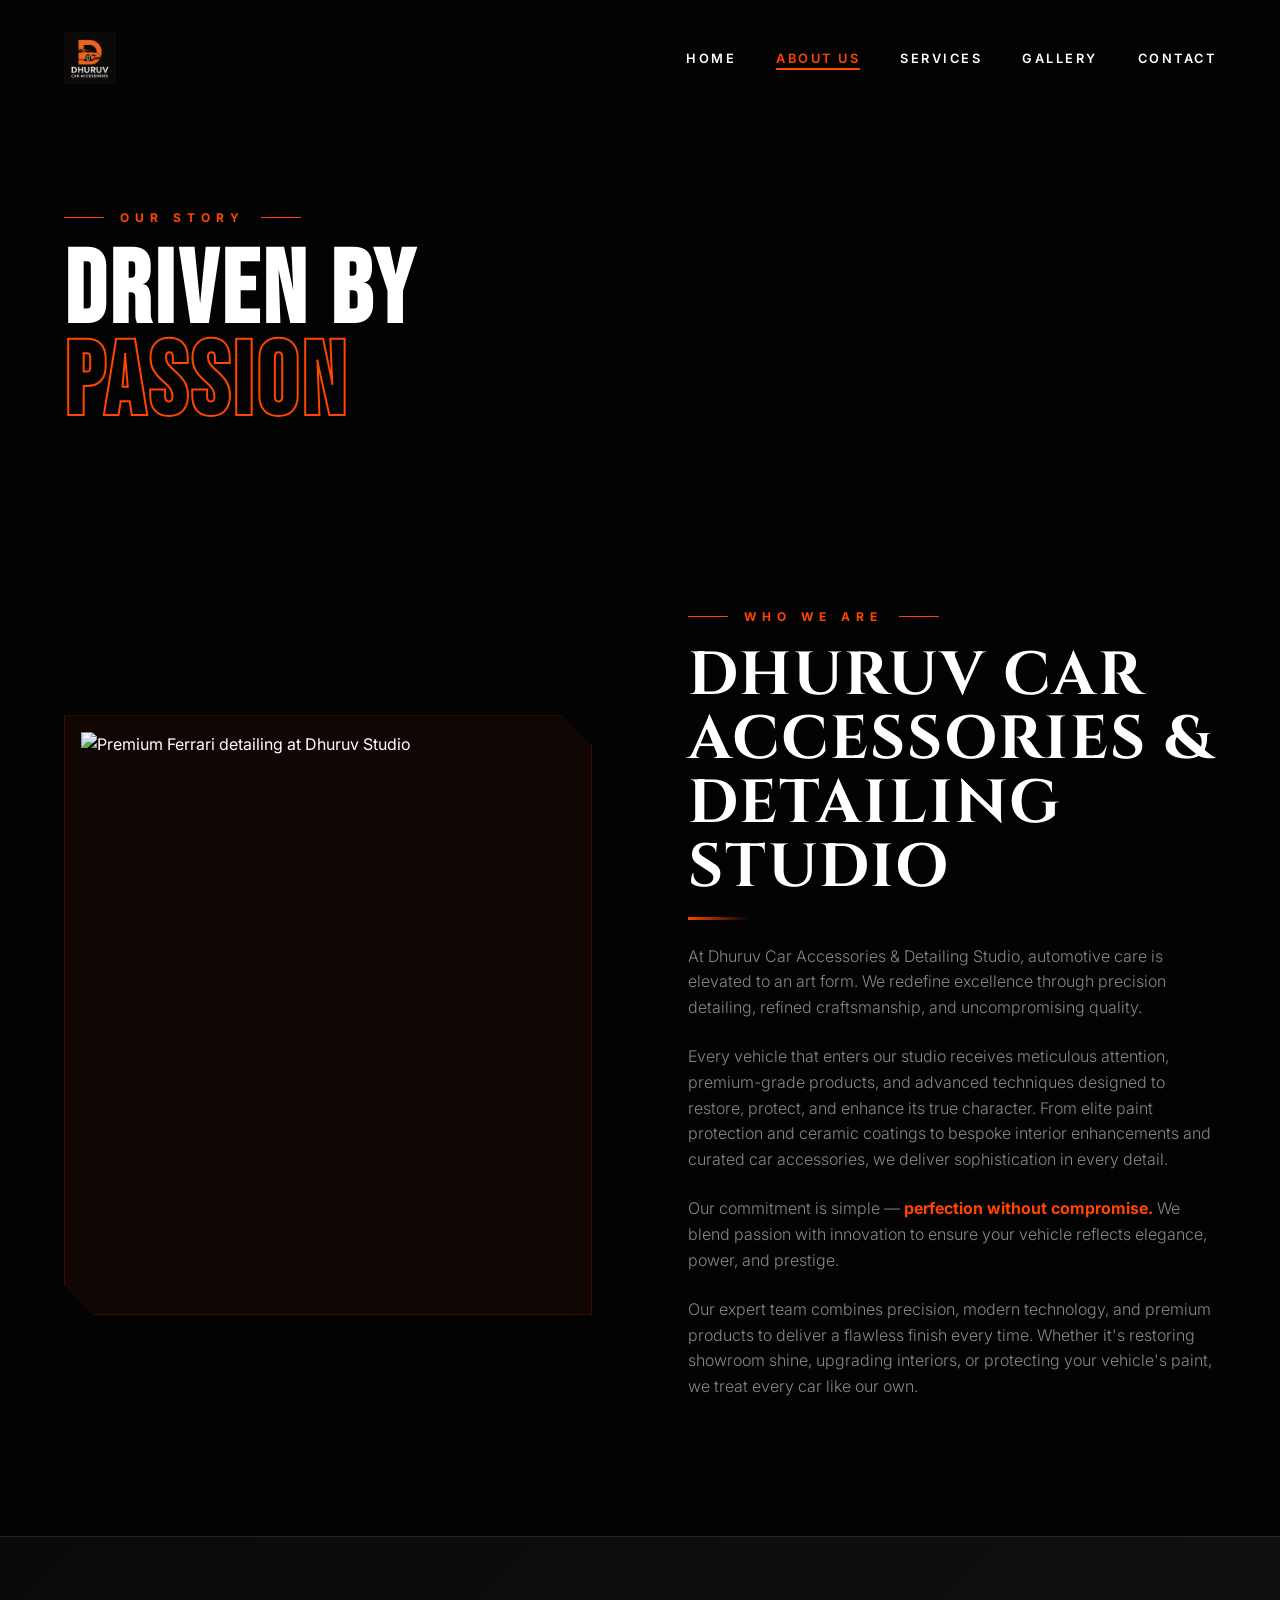
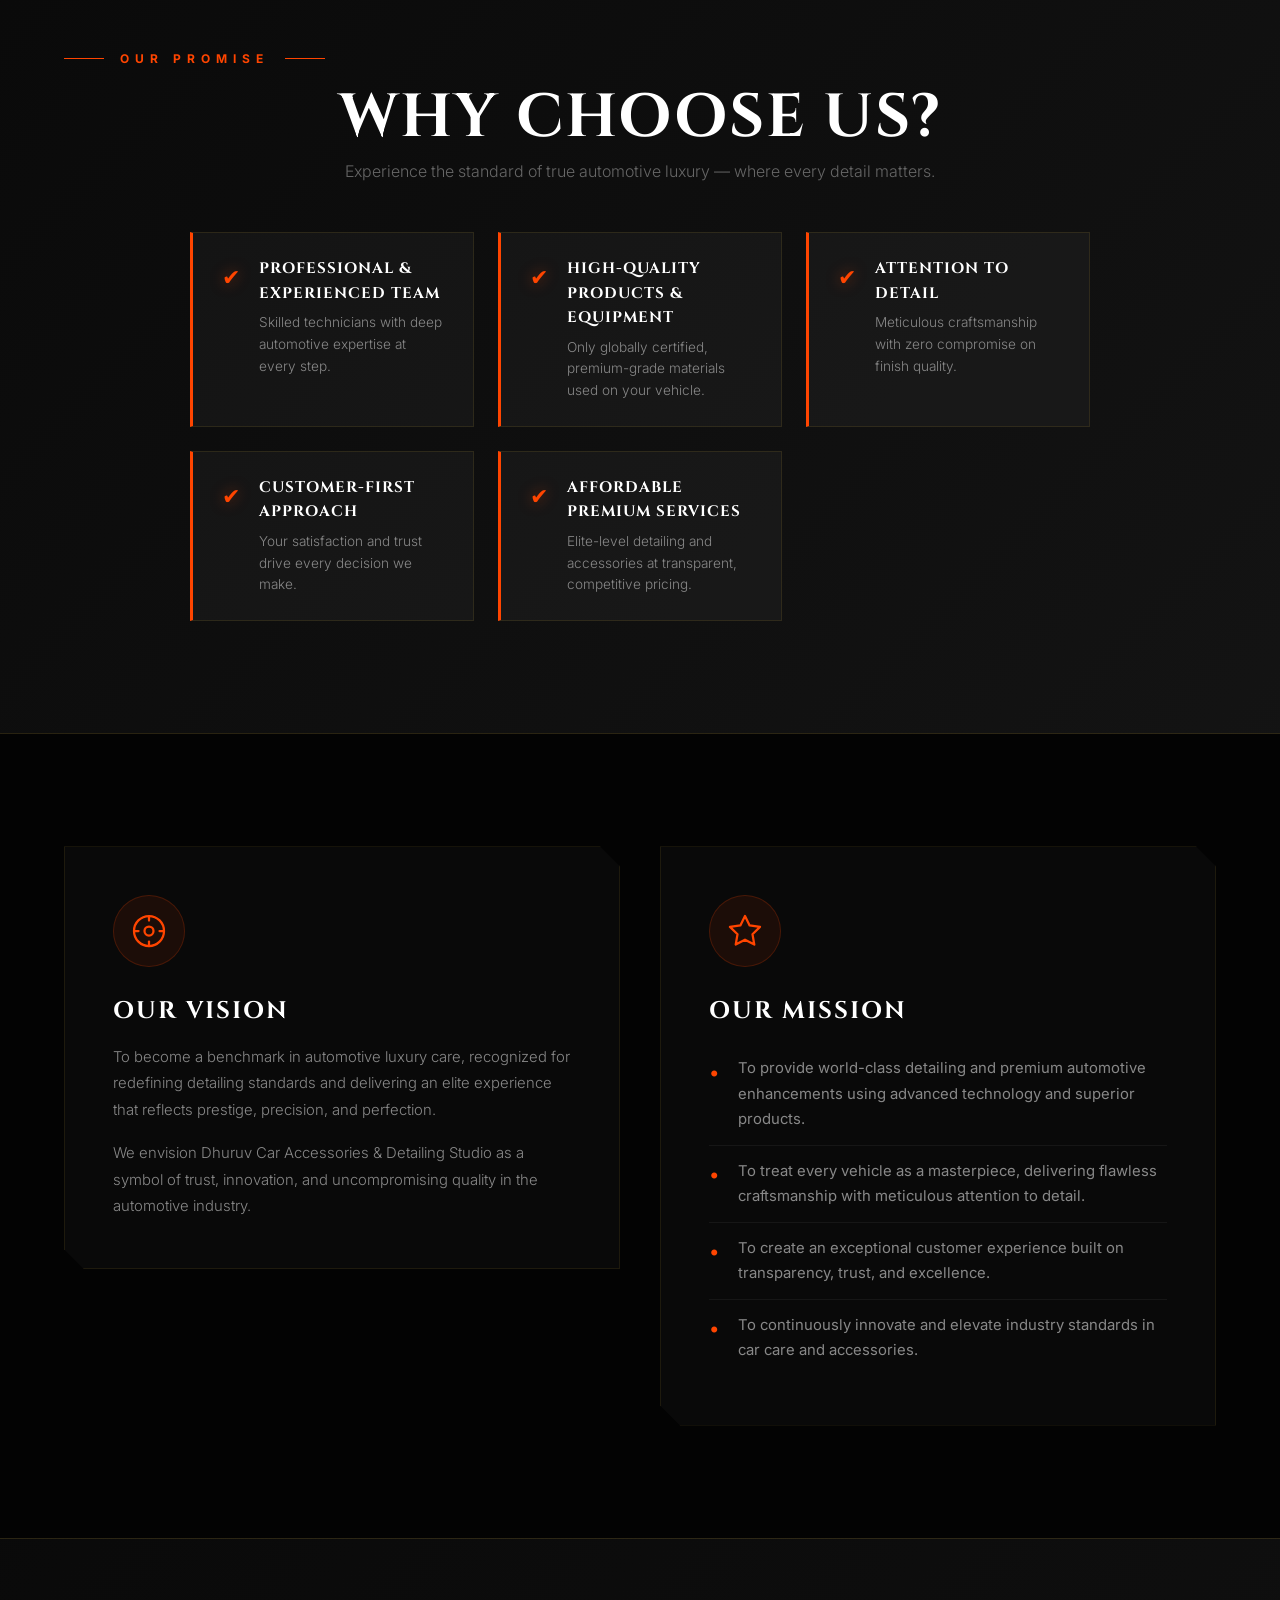
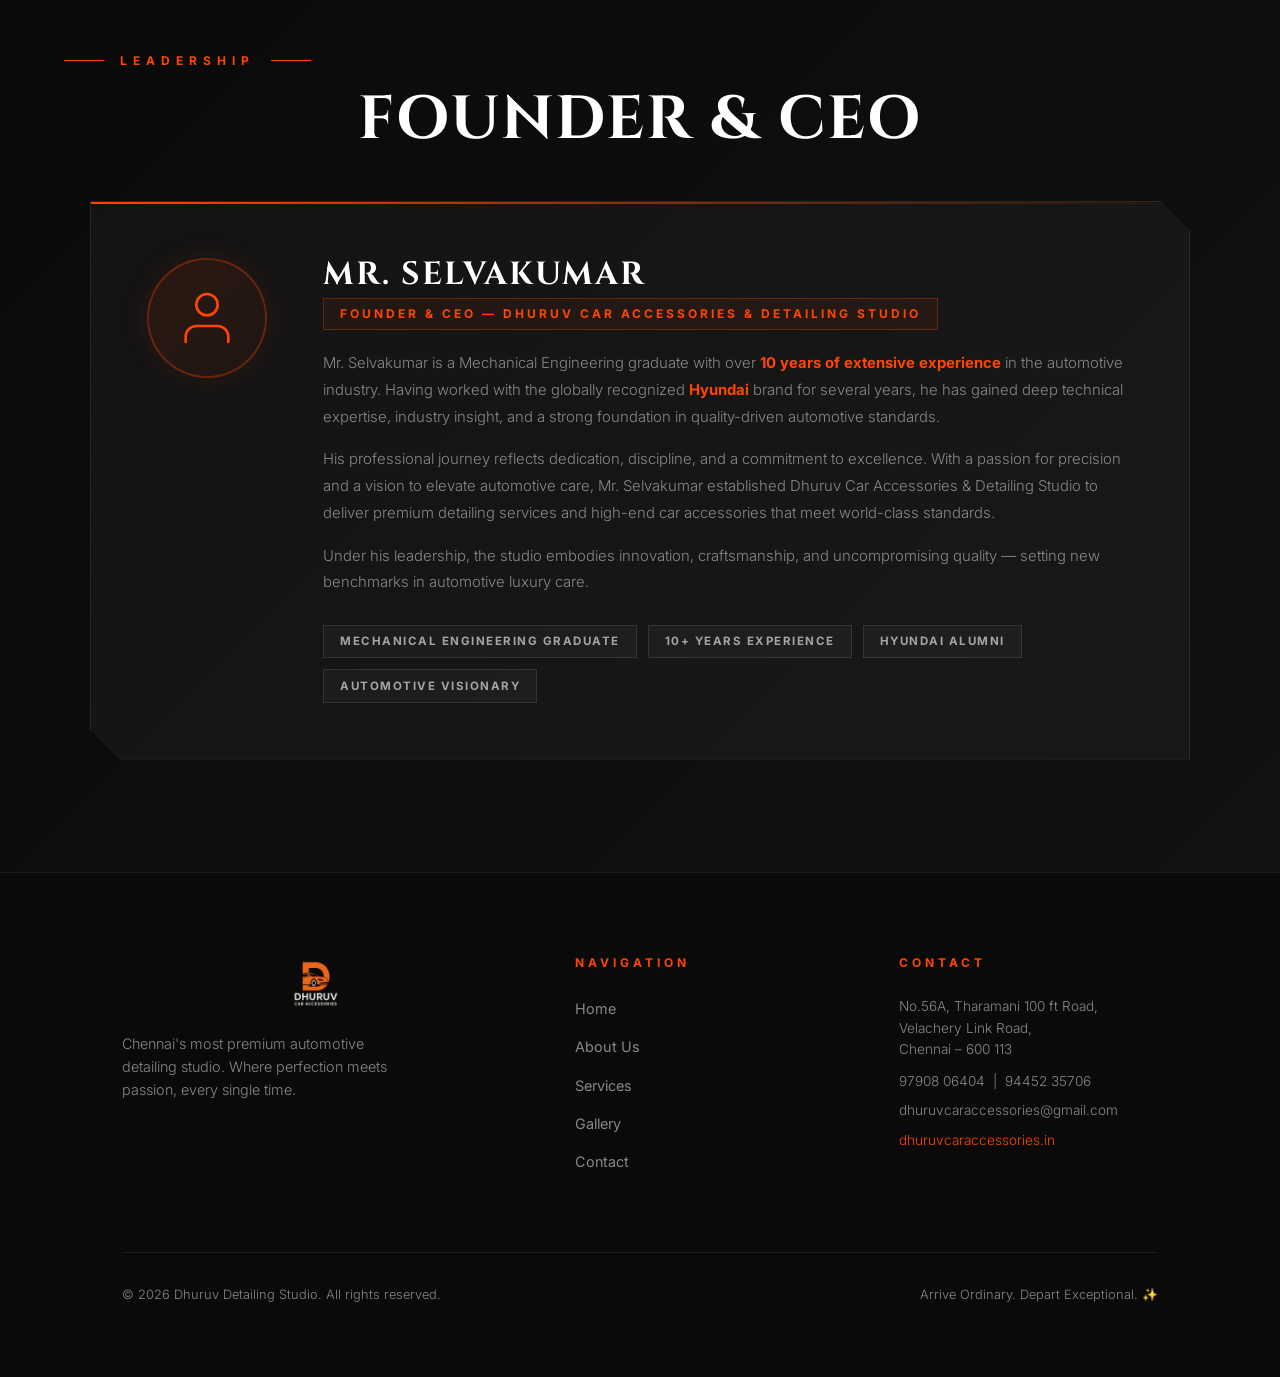
==== about.html @ 16cd678d "pre-opening web page" ====
<!DOCTYPE html>
<html lang="en">

<head>
    <meta charset="UTF-8">
    <meta name="viewport" content="width=device-width, initial-scale=1.0">
    <title>About Us | Dhuruv Detailing Studio</title>
    <link rel="preconnect" href="https://fonts.googleapis.com">
    <link rel="preconnect" href="https://fonts.gstatic.com" crossorigin>
    <link
        href="https://fonts.googleapis.com/css2?family=Bebas+Neue&family=Cinzel:wght@400;700;900&family=Inter:wght@300;400;600;700&display=swap"
        rel="stylesheet">
    <link rel="stylesheet" href="style.css">
</head>

<body>

    <!-- Navigation -->
    <nav class="navbar" id="mainNav">
        <div class="nav-container">
            <a href="index.html" class="logo">
                <img src="logo.jpg" alt="Dhuruv Detailing Studio" class="nav-logo-img">
            </a>
            <ul class="nav-links">
                <li><a href="index.html">Home</a></li>
                <li><a href="about.html" class="active">About Us</a></li>
                <li><a href="shop.html">Services</a></li>
                <li><a href="gallery.html">Gallery</a></li>
                <li><a href="contact.html">Contact</a></li>
            </ul>
            <div class="hamburger" id="hamburger" onclick="toggleMenu()">
                <span></span><span></span><span></span>
            </div>
        </div>
    </nav>

    <!-- Mobile Menu -->
    <div class="mobile-menu" id="mobileMenu">
        <span class="mobile-close" onclick="toggleMenu()">✕</span>
        <a href="index.html" onclick="toggleMenu()">Home</a>
        <a href="about.html" onclick="toggleMenu()">About Us</a>
        <a href="shop.html" onclick="toggleMenu()">Services</a>
        <a href="gallery.html" onclick="toggleMenu()">Gallery</a>
        <a href="contact.html" onclick="toggleMenu()">Contact</a>
    </div>

    <!-- Page Header -->
    <header class="page-header">
        <div class="page-header-bg"
            style="background-image: url('https://images.unsplash.com/photo-1492144534655-ae79c964c9d7?ixlib=rb-4.0.3&auto=format&fit=crop&w=1920&q=80');">
        </div>
        <div class="container" style="position: relative; z-index: 2;">
            <div class="section-label">Our Story</div>
            <h1 class="bold-title">DRIVEN BY<br><span
                    style="-webkit-text-stroke:2px var(--clr-accent);color:transparent;">PASSION</span></h1>
        </div>
    </header>

    <!-- About Intro -->
    <section class="section">
        <div class="container split-section">
            <div class="split-image-wrap">
                <div class="split-image">
                    <img src="https://images.unsplash.com/photo-1592198084033-aade902d1aae?auto=format&fit=crop&q=80&w=1000"
                        alt="Premium Ferrari detailing at Dhuruv Studio">
                </div>
            </div>
            <div class="content-box">
                <div class="section-label">Who We Are</div>
                <h2 class="section-title">Dhuruv Car Accessories &amp; Detailing Studio</h2>
                <p>At Dhuruv Car Accessories &amp; Detailing Studio, automotive care is elevated to an art form. We
                    redefine excellence through precision detailing, refined craftsmanship, and uncompromising quality.
                </p>
                <p>Every vehicle that enters our studio receives meticulous attention, premium-grade products, and
                    advanced techniques designed to restore, protect, and enhance its true character. From elite paint
                    protection and ceramic coatings to bespoke interior enhancements and curated car accessories, we
                    deliver sophistication in every detail.</p>
                <p>Our commitment is simple — <strong style="color:var(--clr-accent);">perfection without
                        compromise.</strong> We blend passion with innovation to ensure your vehicle reflects elegance,
                    power, and prestige.</p>
                <p>Our expert team combines precision, modern technology, and premium products to deliver a flawless
                    finish every time. Whether it's restoring showroom shine, upgrading interiors, or protecting your
                    vehicle's paint, we treat every car like our own.</p>
            </div>
        </div>
    </section>

    <!-- Why Choose Us -->
    <section class="section"
        style="background: linear-gradient(135deg, rgba(10,10,10,0.97) 0%, rgba(20,20,20,0.97) 100%); border-top: 1px solid rgba(212,175,55,0.15); border-bottom: 1px solid rgba(212,175,55,0.15);">
        <div class="container">
            <div style="text-align:center; margin-bottom: 3rem;">
                <div class="section-label">Our Promise</div>
                <h2 class="section-title" style="margin-bottom: 0.5rem;">Why Choose Us?</h2>
                <p style="color: var(--clr-muted); max-width: 600px; margin: 0 auto;">Experience the standard of true
                    automotive luxury — where every detail matters.</p>
            </div>
            <div
                style="display: grid; grid-template-columns: repeat(auto-fit, minmax(280px, 1fr)); gap: 1.5rem; max-width: 900px; margin: 0 auto;">
                <div class="about-why-card">
                    <span class="about-why-icon">✔</span>
                    <div>
                        <h4>Professional &amp; Experienced Team</h4>
                        <p>Skilled technicians with deep automotive expertise at every step.</p>
                    </div>
                </div>
                <div class="about-why-card">
                    <span class="about-why-icon">✔</span>
                    <div>
                        <h4>High-Quality Products &amp; Equipment</h4>
                        <p>Only globally certified, premium-grade materials used on your vehicle.</p>
                    </div>
                </div>
                <div class="about-why-card">
                    <span class="about-why-icon">✔</span>
                    <div>
                        <h4>Attention to Detail</h4>
                        <p>Meticulous craftsmanship with zero compromise on finish quality.</p>
                    </div>
                </div>
                <div class="about-why-card">
                    <span class="about-why-icon">✔</span>
                    <div>
                        <h4>Customer-First Approach</h4>
                        <p>Your satisfaction and trust drive every decision we make.</p>
                    </div>
                </div>
                <div class="about-why-card">
                    <span class="about-why-icon">✔</span>
                    <div>
                        <h4>Affordable Premium Services</h4>
                        <p>Elite-level detailing and accessories at transparent, competitive pricing.</p>
                    </div>
                </div>
            </div>
        </div>
    </section>

    <!-- Vision & Mission -->
    <section class="section">
        <div class="container">
            <div
                style="display: grid; grid-template-columns: repeat(auto-fit, minmax(320px, 1fr)); gap: 2.5rem; align-items: start;">

                <!-- Our Vision -->
                <div class="about-vm-card">
                    <div class="about-vm-icon">
                        <svg width="36" height="36" viewBox="0 0 24 24" fill="none" stroke="var(--clr-accent)"
                            stroke-width="1.5" stroke-linecap="round" stroke-linejoin="round">
                            <circle cx="12" cy="12" r="10" />
                            <circle cx="12" cy="12" r="3" />
                            <line x1="12" y1="2" x2="12" y2="5" />
                            <line x1="12" y1="19" x2="12" y2="22" />
                            <line x1="2" y1="12" x2="5" y2="12" />
                            <line x1="19" y1="12" x2="22" y2="12" />
                        </svg>
                    </div>
                    <h3 class="about-vm-title">Our Vision</h3>
                    <p>To become a benchmark in automotive luxury care, recognized for redefining detailing standards
                        and delivering an elite experience that reflects prestige, precision, and perfection.</p>
                    <p style="margin-top: 1rem;">We envision Dhuruv Car Accessories &amp; Detailing Studio as a symbol
                        of trust, innovation, and uncompromising quality in the automotive industry.</p>
                </div>

                <!-- Our Mission -->
                <div class="about-vm-card">
                    <div class="about-vm-icon">
                        <svg width="36" height="36" viewBox="0 0 24 24" fill="none" stroke="var(--clr-accent)"
                            stroke-width="1.5" stroke-linecap="round" stroke-linejoin="round">
                            <polygon
                                points="12 2 15.09 8.26 22 9.27 17 14.14 18.18 21.02 12 17.77 5.82 21.02 7 14.14 2 9.27 8.91 8.26 12 2" />
                        </svg>
                    </div>
                    <h3 class="about-vm-title">Our Mission</h3>
                    <ul class="about-mission-list">
                        <li>To provide world-class detailing and premium automotive enhancements using advanced
                            technology and superior products.</li>
                        <li>To treat every vehicle as a masterpiece, delivering flawless craftsmanship with meticulous
                            attention to detail.</li>
                        <li>To create an exceptional customer experience built on transparency, trust, and excellence.
                        </li>
                        <li>To continuously innovate and elevate industry standards in car care and accessories.</li>
                    </ul>
                </div>

            </div>
        </div>
    </section>

    <!-- Founder Section -->
    <section class="section"
        style="background: linear-gradient(135deg, rgba(10,10,10,0.97) 0%, rgba(18,18,18,0.97) 100%); border-top: 1px solid rgba(212,175,55,0.15);">
        <div class="container">
            <div style="text-align:center; margin-bottom: 3rem;">
                <div class="section-label">Leadership</div>
                <h2 class="section-title">Founder &amp; CEO</h2>
            </div>
            <div class="about-founder-card">
                <div class="about-founder-avatar">
                    <svg width="64" height="64" viewBox="0 0 24 24" fill="none" stroke="var(--clr-accent)"
                        stroke-width="1" stroke-linecap="round" stroke-linejoin="round">
                        <path d="M20 21v-2a4 4 0 0 0-4-4H8a4 4 0 0 0-4 4v2" />
                        <circle cx="12" cy="7" r="4" />
                    </svg>
                </div>
                <div class="about-founder-info">
                    <h3 class="about-founder-name">Mr. Selvakumar</h3>
                    <span class="about-founder-role">Founder &amp; CEO — Dhuruv Car Accessories &amp; Detailing
                        Studio</span>
                    <p style="margin-top: 1.25rem;">Mr. Selvakumar is a Mechanical Engineering graduate with over
                        <strong style="color:var(--clr-accent);">10 years of extensive experience</strong> in the
                        automotive industry. Having worked with the globally recognized <strong
                            style="color:var(--clr-accent);">Hyundai</strong> brand for several years, he has gained
                        deep technical expertise, industry insight, and a strong foundation in quality-driven automotive
                        standards.
                    </p>
                    <p style="margin-top: 1rem;">His professional journey reflects dedication, discipline, and a
                        commitment to excellence. With a passion for precision and a vision to elevate automotive care,
                        Mr. Selvakumar established Dhuruv Car Accessories &amp; Detailing Studio to deliver premium
                        detailing services and high-end car accessories that meet world-class standards.</p>
                    <p style="margin-top: 1rem;">Under his leadership, the studio embodies innovation, craftsmanship,
                        and uncompromising quality — setting new benchmarks in automotive luxury care.</p>
                    <div class="about-founder-tags">
                        <span class="about-founder-tag">Mechanical Engineering Graduate</span>
                        <span class="about-founder-tag">10+ Years Experience</span>
                        <span class="about-founder-tag">Hyundai Alumni</span>
                        <span class="about-founder-tag">Automotive Visionary</span>
                    </div>
                </div>
            </div>
        </div>
    </section>

    <!-- Footer -->
    <footer>
        <div class="container">
            <div class="footer-grid">
                <div class="footer-brand">
                    <a href="index.html">
                        <img src="logo.jpg" alt="Dhuruv Detailing Studio" class="footer-logo-img">
                    </a>
                    <p>Chennai's most premium automotive detailing studio. Where perfection meets passion, every single
                        time.</p>
                </div>
                <div class="footer-nav">
                    <h4>Navigation</h4>
                    <ul>
                        <li><a href="index.html">Home</a></li>
                        <li><a href="about.html">About Us</a></li>
                        <li><a href="shop.html">Services</a></li>
                        <li><a href="gallery.html">Gallery</a></li>
                        <li><a href="contact.html">Contact</a></li>
                    </ul>
                </div>
                <div class="footer-contact">
                    <h4>Contact</h4>
                    <p>No.56A, Tharamani 100 ft Road,<br>Velachery Link Road,<br>Chennai – 600 113</p>
                    <p style="margin-top:0.6rem;"><a href="tel:9790806404" style="color:var(--clr-sub);">97908 06404</a>
                        &nbsp;|&nbsp; <a href="tel:9445235706" style="color:var(--clr-sub);">94452 35706</a></p>
                    <p style="margin-top:0.4rem;"><a href="mailto:dhuruvcaraccessories@gmail.com"
                            style="color:var(--clr-sub);">dhuruvcaraccessories@gmail.com</a></p>
                    <p style="margin-top:0.4rem;"><a href="https://dhuruvcaraccessories.in" target="_blank"
                            style="color:var(--clr-accent);">dhuruvcaraccessories.in</a></p>
                </div>
            </div>
            <div class="footer-bottom">
                <p>© 2026 Dhuruv Detailing Studio. All rights reserved.</p>
                <p>Arrive Ordinary. Depart Exceptional. ✨</p>
            </div>
        </div>
    </footer>

    <script>
        // ─── Navbar scroll ───
        const nav = document.getElementById('mainNav');
        window.addEventListener('scroll', () => {
            nav.classList.toggle('scrolled', window.scrollY > 60);
        });

        // ─── Mobile menu ───
        function toggleMenu() {
            document.getElementById('mobileMenu').classList.toggle('open');
        }
    </script>
</body>

</html>
---- style.css ----
/* ==============================================
   DHURUV DETAILING STUDIO — ULTIMATE PREMIUM CSS
   ============================================== */

@import url('https://fonts.googleapis.com/css2?family=Bebas+Neue&family=Cinzel:wght@400;700;900&family=Inter:wght@300;400;600;700&display=swap');

:root {
    --clr-bg: #030303;
    --clr-bg-2: #0a0a0a;
    --clr-bg-3: #111111;
    --clr-accent: #FF4500;
    --clr-accent-2: #FF6B00;
    --clr-accent-glow: rgba(255,69,0,0.6);
    --clr-gold: #C9A84C;
    --clr-white: #FFFFFF;
    --clr-sub: #888888;
    --clr-muted: #666666;
    --clr-border: rgba(255,255,255,0.07);
    --font-display: 'Bebas Neue', sans-serif;
    --font-heading: 'Cinzel', serif;
    --font-body: 'Inter', sans-serif;
    --transition: all 0.4s cubic-bezier(0.25, 0.8, 0.25, 1);
}

/* ==============================================
   RESET & BASE
   ============================================== */
*, *::before, *::after { margin: 0; padding: 0; box-sizing: border-box; }

html { scroll-behavior: smooth; }

body {
    font-family: var(--font-body);
    background-color: var(--clr-bg);
    color: var(--clr-white);
    line-height: 1.6;
    overflow-x: hidden;
}

h1, h2, h3 { line-height: 1.05; }
p { color: var(--clr-sub); font-weight: 300; margin-bottom: 1.5rem; }
a { text-decoration: none; color: inherit; transition: var(--transition); }
ul { list-style: none; }
img { max-width: 100%; display: block; }

.container { width: 100%; max-width: 1400px; margin: 0 auto; padding: 0 5%; }
.text-center { text-align: center; }
.section { padding: 7rem 0; }

/* ==============================================
   NAVIGATION
   ============================================== */
.navbar {
    position: fixed; top: 0; left: 0; width: 100%; z-index: 1000;
    padding: 2rem 5%; transition: var(--transition);
}

.navbar.scrolled {
    background: rgba(3, 3, 3, 0.92);
    backdrop-filter: blur(24px);
    padding: 1.2rem 5%;
    border-bottom: 1px solid rgba(255,69,0,0.15);
    box-shadow: 0 4px 40px rgba(0,0,0,0.5);
}

.nav-container { display: flex; justify-content: space-between; align-items: center; }

.nav-logo-img { height: 52px; width: auto; object-fit: contain; display: block; }
.footer-logo-img { height: 60px; width: auto; margin: 0 auto 1.2rem auto; display: block; object-fit: contain; }

.nav-links { display: flex; gap: 2.5rem; align-items: center; }
.nav-links a {
    font-size: 0.8rem; font-weight: 600; text-transform: uppercase; letter-spacing: 2.5px;
    position: relative; padding-bottom: 4px;
}
.nav-links a::after {
    content: ''; position: absolute; bottom: 0; left: 0; width: 0%;
    height: 2px; background: var(--clr-accent); transition: var(--transition);
}
.nav-links a:hover::after, .nav-links a.active::after { width: 100%; }
.nav-links a:hover, .nav-links a.active { color: var(--clr-accent); }

/* Hamburger */
.hamburger { display: none; flex-direction: column; gap: 5px; cursor: pointer; }
.hamburger span { width: 26px; height: 2px; background: #fff; transition: var(--transition); }

/* Mobile menu */
.mobile-menu {
    display: none; position: fixed; top: 0; left: 0; width: 100%; height: 100%;
    background: rgba(3,3,3,0.97); z-index: 999; flex-direction: column;
    align-items: center; justify-content: center; gap: 3rem;
}
.mobile-menu.open { display: flex; }
.mobile-menu a { font-size: 2rem; font-family: var(--font-display); letter-spacing: 4px; }
.mobile-menu a:hover { color: var(--clr-accent); }
.mobile-close { position: absolute; top: 2rem; right: 5%; font-size: 2rem; cursor: pointer; color: var(--clr-sub); }

/* ==============================================
   BUTTONS
   ============================================== */
.btn {
    display: inline-flex; align-items: center; justify-content: center; gap: 0.75rem;
    padding: 1rem 2.8rem; font-family: var(--font-body); font-size: 0.8rem;
    font-weight: 700; text-transform: uppercase; letter-spacing: 3px;
    border: 1px solid transparent; cursor: pointer; position: relative; overflow: hidden;
    transition: var(--transition); clip-path: polygon(0 0, calc(100% - 12px) 0, 100% 12px, 100% 100%, 12px 100%, 0 calc(100% - 12px));
}
.btn::after {
    content: ''; position: absolute; inset: 0;
    background: linear-gradient(135deg, rgba(255,255,255,0.15) 0%, transparent 60%);
    opacity: 0; transition: var(--transition);
}
.btn:hover::after { opacity: 1; }

.btn-primary {
    background: linear-gradient(135deg, var(--clr-accent), var(--clr-accent-2));
    color: #fff; box-shadow: 0 0 25px rgba(255,69,0,0.4);
}
.btn-primary:hover {
    transform: translateY(-3px);
    box-shadow: 0 0 45px rgba(255,69,0,0.7), 0 10px 30px rgba(0,0,0,0.4);
}

.btn-secondary {
    background: transparent; border-color: var(--clr-white); color: var(--clr-white);
}
.btn-secondary:hover {
    background: var(--clr-white); color: var(--clr-bg); transform: translateY(-3px);
}

.btn-ghost {
    background: transparent; border-color: var(--clr-accent); color: var(--clr-accent);
}
.btn-ghost:hover { background: var(--clr-accent); color: #fff; }

/* ==============================================
   TYPOGRAPHY
   ============================================== */
.display-title {
    font-family: var(--font-display);
    font-size: clamp(5rem, 14vw, 12rem);
    line-height: 0.9;
    letter-spacing: 4px;
    text-transform: uppercase;
}

.section-label {
    font-size: 0.75rem; font-weight: 700; letter-spacing: 6px;
    text-transform: uppercase; color: var(--clr-accent);
    display: flex; align-items: center; gap: 1rem; margin-bottom: 1.2rem;
}
.section-label::before, .section-label::after {
    content: ''; flex: 1; max-width: 40px; height: 1px; background: var(--clr-accent);
}

.section-title {
    font-family: var(--font-heading);
    font-size: clamp(2rem, 5vw, 3.8rem);
    font-weight: 700; letter-spacing: 2px; text-transform: uppercase;
    margin-bottom: 1.5rem; position: relative;
}

.bold-title {
    font-family: var(--font-display);
    font-size: clamp(3rem, 8vw, 7rem);
    letter-spacing: 4px; text-transform: uppercase; line-height: 0.9;
}

/* ==============================================
   HERO — CINEMATIC with SMOKE & LIGHTNING
   ============================================== */
.hero-fs {
    height: 100vh; min-height: 700px;
    position: relative; display: flex; align-items: center; justify-content: center;
    text-align: center; overflow: hidden;
    padding-top: 100px; /* Prevent overlap with fixed navbar */
}

/* Base dark background */
.hero-bg {
    position: absolute; inset: 0; z-index: 0;
    background: radial-gradient(ellipse at 50% 80%, #1a0800 0%, #030303 60%);
}

/* Floor reflection / wet ground effect */
.hero-floor {
    position: absolute; bottom: 0; left: 0; width: 100%; height: 50%;
    background: linear-gradient(to top, rgba(255,69,0,0.06) 0%, transparent 100%);
    z-index: 1;
}

/* Spotlight beams */
.hero-spotlights {
    position: absolute; inset: 0; z-index: 1; pointer-events: none;
}

.spotlight {
    position: absolute; top: -10%; width: 300px; height: 100%;
    border-radius: 0 0 50% 50%;
    transform-origin: top center;
    opacity: 0.18;
}

.spotlight-1 {
    left: 10%;
    background: radial-gradient(ellipse at top, rgba(255,255,255,0.9), transparent 70%);
    animation: spotSwing1 8s ease-in-out infinite;
}
.spotlight-2 {
    left: 30%;
    background: radial-gradient(ellipse at top, rgba(255,180,100,0.8), transparent 70%);
    animation: spotSwing2 10s ease-in-out infinite 1s;
    opacity: 0.12;
}
.spotlight-3 {
    right: 10%;
    background: radial-gradient(ellipse at top, rgba(255,255,255,0.9), transparent 70%);
    animation: spotSwing1 9s ease-in-out infinite 2s reverse;
}
.spotlight-4 {
    right: 30%;
    background: radial-gradient(ellipse at top, rgba(255,100,60,0.8), transparent 70%);
    animation: spotSwing2 7s ease-in-out infinite 0.5s;
    opacity: 0.13;
}

@keyframes spotSwing1 {
    0%, 100% { transform: rotate(-15deg); }
    50% { transform: rotate(5deg); }
}
@keyframes spotSwing2 {
    0%, 100% { transform: rotate(10deg); }
    50% { transform: rotate(-8deg); }
}

/* Smoke layers - Intensified */
.smoke-container {
    position: absolute; inset: 0; z-index: 2; pointer-events: none; overflow: hidden;
}

.smoke-layer {
    position: absolute; bottom: -20%; left: -10%; width: 120%; height: 80%;
    border-radius: 50%;
    filter: blur(50px);
    opacity: 0;
    animation: smokeRise var(--dur, 12s) ease-in-out infinite var(--delay, 0s);
}

.smoke-1 {
    background: radial-gradient(ellipse, rgba(150,150,160,0.6) 0%, transparent 70%);
    --dur: 14s; --delay: 0s; left: -5%; width: 60%;
}
.smoke-2 {
    background: radial-gradient(ellipse, rgba(100,100,120,0.5) 0%, transparent 70%);
    --dur: 18s; --delay: 4s; left: 30%; width: 70%;
}
.smoke-3 {
    background: radial-gradient(ellipse, rgba(140,100,80,0.45) 0%, transparent 70%);
    --dur: 16s; --delay: 8s; left: 60%; width: 60%;
}
.smoke-4 {
    background: radial-gradient(ellipse, rgba(80,80,100,0.5) 0%, transparent 70%);
    --dur: 20s; --delay: 2s; left: 10%; width: 80%;
    bottom: -30%;
}

@keyframes smokeRise {
    0% { transform: translateY(0) scaleX(1); opacity: 0; }
    20% { opacity: 0.95; }
    60% { opacity: 0.7; }
    100% { transform: translateY(-50%) scaleX(1.4); opacity: 0; }
}

/* Ground smoke drift */
.ground-smoke {
    position: absolute; bottom: 0; left: 0; width: 100%; height: 35%;
    z-index: 3; pointer-events: none;
    background: linear-gradient(to top,
        rgba(50,30,20,0.8) 0%,
        rgba(70,40,30,0.5) 30%,
        transparent 100%);
    filter: blur(8px);
    animation: groundSmokePulse 5s ease-in-out infinite;
}

@keyframes groundSmokePulse {
    0%, 100% { opacity: 0.8; }
    50% { opacity: 1; }
}

/* Lightning bolts - Intensified */
.lightning-container {
    position: absolute; inset: 0; z-index: 4; pointer-events: none; overflow: hidden;
}

.lightning-bolt {
    position: absolute; top: 0;
    width: 6px;
    background: linear-gradient(to bottom, rgba(255,255,255,0), #fff, #e0f2fe, rgba(255,255,255,0));
    filter: blur(1px) drop-shadow(0 0 15px #fff) drop-shadow(0 0 30px #aaf);
    transform-origin: top center;
    opacity: 0;
}

.lightning-bolt::before {
    content: '';
    position: absolute;
    inset: -15px;
    background: inherit;
    filter: blur(20px);
    opacity: 0.6;
}

.bolt-1 { left: 20%; height: 60%; transform: rotate(5deg); animation: strikeBolt 6s ease-in-out infinite 0.5s; }
.bolt-2 { right: 22%; height: 70%; transform: rotate(-8deg); animation: strikeBolt 8s ease-in-out infinite 3s; }
.bolt-3 { left: 50%; height: 50%; transform: rotate(3deg); animation: strikeBolt 10s ease-in-out infinite 5s; }

@keyframes strikeBolt {
    0%, 85%, 100% { opacity: 0; }
    86% { opacity: 1; transform: scaleY(1.05) rotate(5deg); }
    87% { opacity: 0; }
    88% { opacity: 0.9; transform: scaleY(1.1) rotate(5deg); }
    90% { opacity: 0; }
    92% { opacity: 0.8; transform: scaleY(1) rotate(5deg); }
    95% { opacity: 0; }
}

/* Lightning flash - Deeper contrast */
.lightning-flash {
    position: absolute; inset: 0; z-index: 5; pointer-events: none;
    background: rgba(200, 220, 255, 0);
    animation: flashBg 6s ease-in-out infinite 0.5s;
}
.lightning-flash-2 { animation: flashBg 8s ease-in-out infinite 3s; }
.lightning-flash-3 { animation: flashBg 10s ease-in-out infinite 5s; }

@keyframes flashBg {
    0%, 85%, 100% { background: rgba(200,220,255,0); }
    86% { background: rgba(200,230,255,0.12); }
    87% { background: rgba(200,220,255,0); }
    88% { background: rgba(200,230,255,0.08); }
    90% { background: rgba(200,220,255,0); }
}

/* Embers / Particles */
.particles-container {
    position: absolute; inset: 0; z-index: 4; pointer-events: none; overflow: hidden;
}

.particle {
    position: absolute;
    border-radius: 50%;
    background: var(--clr-accent);
    animation: particleFloat var(--pdur, 6s) ease-out infinite var(--pdelay, 0s);
    opacity: 0;
}

@keyframes particleFloat {
    0% { transform: translateY(0) translateX(0) scale(1); opacity: 0; }
    10% { opacity: 1; }
    100% { transform: translateY(-120vh) translateX(var(--px, 50px)) scale(0); opacity: 0; }
}

/* Hero content */
.hero-content {
    position: relative; z-index: 10; max-width: 1000px; padding: 0 2rem;
}

.hero-eyebrow {
    font-size: 0.85rem; font-weight: 700; letter-spacing: 8px; text-transform: uppercase;
    color: var(--clr-accent); margin-bottom: 1.5rem; display: block;
    animation: fadeInDown 1s ease both;
}

.hero-headline {
    font-family: var(--font-display);
    font-size: clamp(4.5rem, 13vw, 11rem);
    line-height: 0.88;
    letter-spacing: 6px;
    text-transform: uppercase;
    margin-bottom: 1rem;
    animation: heroTextReveal 1.2s cubic-bezier(0.16, 1, 0.3, 1) 0.3s both;
}

.hero-headline .line-accent {
    -webkit-text-stroke: 2px var(--clr-accent);
    color: transparent;
    display: block;
    text-shadow: 0 0 40px rgba(255,69,0,0.4);
}
.hero-headline .line-solid { display: block; }

.hero-sub {
    font-size: clamp(0.9rem, 2vw, 1.1rem); font-weight: 300;
    max-width: 600px; margin: 2rem auto;
    color: rgba(255,255,255,0.6); letter-spacing: 1px;
    animation: fadeInUp 1s ease 0.8s both;
}

.hero-ctas {
    display: flex; gap: 1.5rem; justify-content: center; flex-wrap: wrap; margin-top: 3rem;
    animation: fadeInUp 1s ease 1s both;
}

.hero-badge {
    position: absolute; bottom: 3rem; right: 5%;
    border: 1px solid rgba(255,255,255,0.1);
    background: rgba(255,255,255,0.04);
    backdrop-filter: blur(10px);
    padding: 1.2rem 1.8rem;
    font-size: 0.75rem; letter-spacing: 2px; text-transform: uppercase;
    color: rgba(255,255,255,0.5);
    animation: fadeIn 1.5s ease 1.5s both;
}
.hero-badge strong { display: block; font-size: 1.5rem; font-family: var(--font-display); color: var(--clr-accent); letter-spacing: 4px; }

.scroll-indicator {
    position: absolute; bottom: 2.5rem; left: 50%; transform: translateX(-50%);
    display: flex; flex-direction: column; align-items: center; gap: 0.5rem; z-index: 10;
    animation: fadeIn 2s ease 2s both;
}
.scroll-line {
    width: 1px; height: 50px; background: linear-gradient(to bottom, transparent, var(--clr-accent), transparent);
    animation: scrollPulse 2s ease-in-out infinite;
}
.scroll-indicator span { font-size: 0.6rem; letter-spacing: 4px; color: var(--clr-sub); }

@keyframes scrollPulse {
    0%, 100% { opacity: 0.3; transform: scaleY(0.8); }
    50% { opacity: 1; transform: scaleY(1); }
}

/* ==============================================
   STATS BAR
   ============================================== */
.stats-bar {
    background: var(--clr-bg-2);
    border-top: 1px solid var(--clr-border);
    border-bottom: 1px solid var(--clr-border);
    padding: 2.5rem 5%;
    position: relative; z-index: 10;
}
.stats-grid {
    display: grid; grid-template-columns: repeat(4, 1fr); gap: 2rem; text-align: center;
    max-width: 1400px; margin: 0 auto;
}
.stat-num {
    font-family: var(--font-display); font-size: 3.5rem; color: var(--clr-accent);
    line-height: 1; letter-spacing: 2px;
}
.stat-sub { font-size: 0.75rem; letter-spacing: 3px; text-transform: uppercase; color: var(--clr-sub); margin-top: 0.5rem; }
.stat-divider { width: 1px; height: 60px; background: var(--clr-border); margin: 0 auto; }

/* ==============================================
   ABOUT SPLIT SECTION
   ============================================== */
.split-section {
    display: grid; grid-template-columns: 1fr 1fr; gap: 6rem; align-items: center;
    max-width: 1400px; margin: 0 auto; padding: 0 5%;
}

.split-image-wrap {
    position: relative; height: 600px; overflow: hidden;
    clip-path: polygon(0 0, calc(100% - 30px) 0, 100% 30px, 100% 100%, 30px 100%, 0 calc(100% - 30px));
}
.split-image-wrap img {
    width: 100%; height: 100%; object-fit: cover;
    transition: transform 0.8s ease;
}
.split-image-wrap:hover img { transform: scale(1.05); }

.split-image-accent {
    position: absolute; bottom: -1px; right: -1px;
    width: 80px; height: 80px;
    border-bottom: 3px solid var(--clr-accent);
    border-right: 3px solid var(--clr-accent);
}
.split-image-accent-tl {
    position: absolute; top: -1px; left: -1px;
    width: 80px; height: 80px;
    border-top: 3px solid var(--clr-accent);
    border-left: 3px solid var(--clr-accent);
}

.content-box .section-title::after {
    content: ''; display: block; width: 60px; height: 3px;
    background: linear-gradient(to right, var(--clr-accent), transparent);
    margin-top: 1rem;
}

.icon-list { margin: 2rem 0; }
.icon-list li {
    display: flex; align-items: center; gap: 1rem; margin-bottom: 1.2rem;
    font-size: 0.9rem; color: rgba(255,255,255,0.7);
}
.icon-list li::before {
    content: '→'; color: var(--clr-accent); font-size: 1.2rem; flex-shrink: 0;
}

/* ==============================================
   SERVICES GRID
   ============================================== */
.services-section { background: var(--clr-bg-2); }

.services-grid {
    display: grid; grid-template-columns: repeat(3, 1fr); gap: 1.5px;
    margin-top: 4rem;
}

.service-card {
    position: relative; overflow: hidden;
    background: var(--clr-bg-3);
    padding: 3rem 2.5rem;
    border: 1px solid var(--clr-border);
    transition: var(--transition);
    cursor: default;
}

.service-card::before {
    content: ''; position: absolute; inset: 0;
    background: linear-gradient(135deg, rgba(255,69,0,0.05) 0%, transparent 60%);
    opacity: 0; transition: var(--transition);
}
.service-card:hover { border-color: rgba(255,69,0,0.3); transform: translateY(-4px); }
.service-card:hover::before { opacity: 1; }

.service-card::after {
    content: ''; position: absolute; bottom: 0; left: 0; width: 0%; height: 2px;
    background: var(--clr-accent); transition: var(--transition);
}
.service-card:hover::after { width: 100%; }

.service-icon {
    font-size: 2.5rem; margin-bottom: 1.5rem; display: block;
    transition: transform 0.4s ease;
}
.service-card:hover .service-icon { transform: scale(1.2) rotate(-5deg); }

.service-number {
    position: absolute; top: 2rem; right: 2rem;
    font-family: var(--font-display); font-size: 4rem; opacity: 0.04; line-height: 1;
}
.service-card h3 {
    font-family: var(--font-heading); font-size: 1.3rem; letter-spacing: 1px;
    margin-bottom: 1rem; text-transform: uppercase;
}
.service-card p { font-size: 0.9rem; }

/* ==============================================
   GRAND OPENING BANNER
   ============================================== */
.event-banner {
    position: relative; overflow: hidden; padding: 8rem 5%;
    background: linear-gradient(135deg, #0a0200, #1a0500, #0a0200);
}

.event-banner-bg {
    position: absolute; inset: 0;
    background: radial-gradient(ellipse at 30% 100%, rgba(255,69,0,0.15) 0%, transparent 60%),
                radial-gradient(ellipse at 70% 0%, rgba(255,100,0,0.1) 0%, transparent 50%);
    animation: eventBgPulse 6s ease-in-out infinite;
}
@keyframes eventBgPulse {
    0%, 100% { opacity: 1; }
    50% { opacity: 0.7; }
}

.event-banner-smoke {
    position: absolute; inset: 0; pointer-events: none;
    background: radial-gradient(ellipse at bottom, rgba(60,30,10,0.4) 0%, transparent 70%);
    animation: smokeRise2 10s ease-in-out infinite;
}
@keyframes smokeRise2 {
    0% { transform: translateY(10px); opacity: 0.5; }
    50% { transform: translateY(-10px); opacity: 1; }
    100% { transform: translateY(10px); opacity: 0.5; }
}

.event-content { position: relative; z-index: 2; max-width: 1400px; margin: 0 auto; display: grid; grid-template-columns: 1.2fr 1fr; gap: 6rem; align-items: center; }

.event-title {
    font-family: var(--font-display);
    font-size: clamp(4rem, 10vw, 9rem);
    line-height: 0.88; letter-spacing: 4px; text-transform: uppercase;
}

.event-title .accent-line {
    -webkit-text-stroke: 2px var(--clr-accent);
    color: transparent;
}

.event-details { display: flex; flex-direction: column; gap: 2rem; }

.event-item {
    border-left: 3px solid var(--clr-accent);
    padding-left: 1.5rem;
}
.event-item .label { font-size: 0.7rem; letter-spacing: 4px; color: var(--clr-accent); text-transform: uppercase; margin-bottom: 0.3rem; }
.event-item .value { font-family: var(--font-display); font-size: 1.8rem; letter-spacing: 2px; color: #fff; }
.event-item .sub { font-size: 0.85rem; color: var(--clr-sub); margin-top: 0.2rem; }

/* ==============================================
   GALLERY PAGE
   ============================================== */
.gallery-section { padding: 2rem 0 6rem 0; }

.gallery-filters {
    display: flex; gap: 1rem; justify-content: center; flex-wrap: wrap;
    margin: 3rem 0 4rem 0;
}

.filter-btn {
    padding: 0.6rem 1.8rem; font-size: 0.75rem; font-weight: 700;
    letter-spacing: 2px; text-transform: uppercase; cursor: pointer;
    border: 1px solid var(--clr-border); background: transparent; color: var(--clr-sub);
    transition: var(--transition);
}
.filter-btn:hover, .filter-btn.active {
    border-color: var(--clr-accent); color: var(--clr-accent);
    background: rgba(255,69,0,0.08);
}

.gallery-grid {
    display: grid;
    grid-template-columns: repeat(4, 1fr);
    grid-auto-rows: 280px;
    gap: 4px;
    padding: 0 5%;
    max-width: 1400px;
    margin: 0 auto;
}

.gallery-item {
    position: relative; overflow: hidden; cursor: pointer;
    background: var(--clr-bg-3);
}

.gallery-item.wide { grid-column: span 2; }
.gallery-item.tall { grid-row: span 2; }
.gallery-item.wide-tall { grid-column: span 2; grid-row: span 2; }

.gallery-item img {
    width: 100%; height: 100%; object-fit: cover;
    transition: transform 0.8s cubic-bezier(0.25, 0.8, 0.25, 1);
    filter: brightness(0.85) saturate(1.1);
}
.gallery-item:hover img { transform: scale(1.08); filter: brightness(1) saturate(1.3); }

.gallery-overlay {
    position: absolute; inset: 0;
    background: linear-gradient(to top, rgba(0,0,0,0.8) 0%, transparent 60%);
    opacity: 0; transition: opacity 0.4s ease;
    display: flex; flex-direction: column; justify-content: flex-end; padding: 1.5rem;
}
.gallery-item:hover .gallery-overlay { opacity: 1; }

.gallery-overlay h4 { font-family: var(--font-heading); font-size: 1rem; letter-spacing: 1px; margin-bottom: 0.3rem; }
.gallery-overlay span { font-size: 0.75rem; color: var(--clr-accent); letter-spacing: 2px; text-transform: uppercase; }

.gallery-zoom-icon {
    position: absolute; top: 50%; left: 50%; transform: translate(-50%, -50%) scale(0);
    width: 60px; height: 60px; border-radius: 50%;
    border: 2px solid #fff; display: flex; align-items: center; justify-content: center;
    font-size: 1.5rem; transition: var(--transition);
    background: rgba(255,255,255,0.1); backdrop-filter: blur(4px);
}
.gallery-item:hover .gallery-zoom-icon { transform: translate(-50%, -50%) scale(1); }

/* Lightbox */
.lightbox {
    position: fixed; inset: 0; z-index: 9999;
    background: rgba(0,0,0,0.95);
    display: none; align-items: center; justify-content: center;
    opacity: 0; transition: opacity 0.3s ease;
}
.lightbox.open { display: flex; opacity: 1; }
.lightbox-img {
    max-width: 90vw; max-height: 85vh; object-fit: contain;
    box-shadow: 0 0 80px rgba(0,0,0,0.8);
}
.lightbox-close {
    position: absolute; top: 2rem; right: 2rem;
    font-size: 2.5rem; cursor: pointer; color: rgba(255,255,255,0.6);
    transition: color 0.3s;
}
.lightbox-close:hover { color: var(--clr-accent); }
.lightbox-prev, .lightbox-next {
    position: absolute; top: 50%; transform: translateY(-50%);
    font-size: 3rem; cursor: pointer; color: rgba(255,255,255,0.5);
    background: rgba(255,255,255,0.05); border: 1px solid rgba(255,255,255,0.1);
    width: 60px; height: 60px; display: flex; align-items: center; justify-content: center;
    transition: var(--transition);
}
.lightbox-prev:hover, .lightbox-next:hover { color: var(--clr-accent); border-color: var(--clr-accent); }
.lightbox-prev { left: 2rem; }
.lightbox-next { right: 2rem; }

/* ==============================================
   FULL-WIDTH CALLOUT (Marquee)
   ============================================== */
.marquee-section {
    background: var(--clr-accent); padding: 1.2rem 0; overflow: hidden;
}
.marquee-track {
    display: flex; gap: 3rem; white-space: nowrap;
    animation: marquee 20s linear infinite;
}
.marquee-track span {
    font-family: var(--font-display); font-size: 1.2rem; letter-spacing: 3px;
    color: rgba(0,0,0,0.5); flex-shrink: 0;
}
.marquee-track .dot { color: rgba(0,0,0,0.7); }
@keyframes marquee {
    0% { transform: translateX(0); }
    100% { transform: translateX(-50%); }
}

/* ==============================================
   CTA SECTION
   ============================================== */
.cta-section {
    position: relative; overflow: hidden;
    padding: 10rem 5%; text-align: center;
    background: linear-gradient(135deg, var(--clr-bg) 0%, #0d0d0d 100%);
}

.cta-bg-glow {
    position: absolute; top: 50%; left: 50%; transform: translate(-50%, -50%);
    width: 600px; height: 600px; border-radius: 50%;
    background: radial-gradient(circle, rgba(255,69,0,0.12) 0%, transparent 70%);
    animation: glowPulse 4s ease-in-out infinite;
}
@keyframes glowPulse {
    0%, 100% { transform: translate(-50%, -50%) scale(1); opacity: 0.8; }
    50% { transform: translate(-50%, -50%) scale(1.2); opacity: 1; }
}

.cta-section .bold-title {
    text-shadow: 0 0 60px rgba(255,69,0,0.2);
    margin-bottom: 1.5rem;
}

/* ==============================================
   PAGE HEADER (Inner pages)
   ============================================== */
.page-header {
    height: 55vh; min-height: 400px;
    position: relative; display: flex; align-items: flex-end;
    padding-bottom: 4rem; overflow: hidden;
}
.page-header-bg {
    position: absolute; inset: 0;
    background-size: cover; background-position: center;
    z-index: 0;
    animation: slowZoom 20s ease-in-out infinite alternate;
}
@keyframes slowZoom {
    0% { transform: scale(1); }
    100% { transform: scale(1.1); }
}
.page-header::after {
    content: ''; position: absolute; inset: 0; z-index: 1;
    background: linear-gradient(to top, var(--clr-bg) 0%, rgba(3,3,3,0.5) 60%, transparent 100%);
}
.page-header .container { position: relative; z-index: 2; }

/* ==============================================
   SHOP / SERVICES
   ============================================== */
.shop-grid {
    display: grid; grid-template-columns: repeat(auto-fill, minmax(350px, 1fr));
    gap: 1.5rem; margin-top: 4rem;
}
.shop-card {
    background: var(--clr-bg-2); border: 1px solid var(--clr-border);
    overflow: hidden; transition: var(--transition);
    clip-path: polygon(0 0, calc(100% - 20px) 0, 100% 20px, 100% 100%, 20px 100%, 0 calc(100% - 20px));
}
.shop-card:hover { border-color: rgba(255,69,0,0.3); transform: translateY(-6px); box-shadow: 0 20px 60px rgba(0,0,0,0.4); }
.shop-card-img { height: 260px; overflow: hidden; }
.shop-card-img img { width: 100%; height: 100%; object-fit: cover; transition: transform 0.8s ease; }
.shop-card:hover .shop-card-img img { transform: scale(1.08); }
.shop-card-content { padding: 2rem 2.5rem 2.5rem; }
.shop-card-content h3 { font-family: var(--font-heading); font-size: 1.3rem; letter-spacing: 1px; margin-bottom: 0.8rem; }

/* ==============================================
   CONTACT
   ============================================== */
.contact-grid { display: grid; grid-template-columns: 1fr 1.6fr; gap: 5rem; }
.contact-info-box { background: var(--clr-bg-2); padding: 3rem; border: 1px solid var(--clr-border); }
.contact-item { margin-bottom: 2.5rem; }
.contact-item h4 { font-size: 0.7rem; color: var(--clr-accent); text-transform: uppercase; letter-spacing: 3px; margin-bottom: 0.5rem; }
.contact-item p { color: rgba(255,255,255,0.7); margin: 0; }
.google-form-container iframe { width: 100%; height: 800px; border: none; background: transparent; }

/* ==============================================
   FOOTER
   ============================================== */
footer {
    padding: 5rem 5% 3rem; border-top: 1px solid var(--clr-border);
    background: var(--clr-bg-2);
}
.footer-grid {
    display: grid; grid-template-columns: 1.5fr 1fr 1fr;
    gap: 4rem; margin-bottom: 4rem;
}
.footer-brand p { font-size: 0.9rem; max-width: 300px; margin-top: 1rem; }
.footer-nav h4, .footer-contact h4 {
    font-size: 0.75rem; letter-spacing: 4px; text-transform: uppercase;
    color: var(--clr-accent); margin-bottom: 1.5rem;
}
.footer-nav ul li { margin-bottom: 0.8rem; }
.footer-nav ul li a { font-size: 0.9rem; color: var(--clr-sub); }
.footer-nav ul li a:hover { color: var(--clr-white); }
.footer-contact p { font-size: 0.85rem; margin-bottom: 0.5rem; }
.footer-bottom {
    border-top: 1px solid var(--clr-border); padding-top: 2rem;
    display: flex; justify-content: space-between; align-items: center;
    font-size: 0.8rem; color: var(--clr-sub);
}

/* ==============================================
   SCROLL REVEAL ANIMATION
   ============================================== */
.reveal {
    opacity: 0; transform: translateY(40px);
    transition: opacity 0.9s cubic-bezier(0.25, 0.8, 0.25, 1), transform 0.9s cubic-bezier(0.25, 0.8, 0.25, 1);
}
.reveal.active { opacity: 1; transform: translateY(0); }
.reveal-left { opacity: 0; transform: translateX(-50px); transition: opacity 0.9s ease, transform 0.9s ease; }
.reveal-left.active { opacity: 1; transform: translateX(0); }
.reveal-right { opacity: 0; transform: translateX(50px); transition: opacity 0.9s ease, transform 0.9s ease; }
.reveal-right.active { opacity: 1; transform: translateX(0); }

/* Stagger children */
.reveal-delay-1 { transition-delay: 0.1s; }
.reveal-delay-2 { transition-delay: 0.2s; }
.reveal-delay-3 { transition-delay: 0.3s; }
.reveal-delay-4 { transition-delay: 0.4s; }
.reveal-delay-5 { transition-delay: 0.5s; }

/* ==============================================
   GENERAL ANIMATIONS
   ============================================== */
@keyframes fadeInDown {
    from { opacity: 0; transform: translateY(-20px); }
    to { opacity: 1; transform: translateY(0); }
}
@keyframes fadeInUp {
    from { opacity: 0; transform: translateY(20px); }
    to { opacity: 1; transform: translateY(0); }
}
@keyframes fadeIn {
    from { opacity: 0; }
    to { opacity: 1; }
}
@keyframes heroTextReveal {
    from { opacity: 0; transform: translateY(60px) skewY(3deg); }
    to { opacity: 1; transform: translateY(0) skewY(0deg); }
}

/* ==============================================
   ABOUT PAGE — WHY CHOOSE US CARDS
   ============================================== */
.about-why-card {
    display: flex;
    align-items: flex-start;
    gap: 1.2rem;
    background: rgba(255,255,255,0.03);
    border: 1px solid rgba(212,175,55,0.12);
    border-left: 3px solid var(--clr-accent);
    padding: 1.5rem 1.8rem;
    transition: var(--transition);
    position: relative;
    overflow: hidden;
}
.about-why-card::before {
    content: '';
    position: absolute;
    inset: 0;
    background: linear-gradient(135deg, rgba(255,69,0,0.04) 0%, transparent 60%);
    opacity: 0;
    transition: var(--transition);
}
.about-why-card:hover { border-color: var(--clr-accent); transform: translateY(-4px); box-shadow: 0 12px 40px rgba(0,0,0,0.3); }
.about-why-card:hover::before { opacity: 1; }

.about-why-icon {
    font-size: 1.4rem;
    color: var(--clr-accent);
    flex-shrink: 0;
    margin-top: 0.1rem;
    text-shadow: 0 0 14px rgba(255,69,0,0.5);
}
.about-why-card h4 {
    font-family: var(--font-heading);
    font-size: 0.95rem;
    letter-spacing: 1px;
    text-transform: uppercase;
    margin-bottom: 0.4rem;
    color: var(--clr-white);
}
.about-why-card p { font-size: 0.85rem; color: var(--clr-sub); margin: 0; }

/* ==============================================
   ABOUT PAGE — VISION & MISSION CARDS
   ============================================== */
.about-vm-card {
    background: rgba(255,255,255,0.025);
    border: 1px solid rgba(212,175,55,0.1);
    padding: 3rem;
    position: relative;
    transition: var(--transition);
    clip-path: polygon(0 0, calc(100% - 20px) 0, 100% 20px, 100% 100%, 20px 100%, 0 calc(100% - 20px));
}
.about-vm-card::after {
    content: '';
    position: absolute;
    bottom: 0; left: 0;
    width: 0%; height: 2px;
    background: var(--clr-accent);
    transition: var(--transition);
}
.about-vm-card:hover { border-color: rgba(255,69,0,0.25); transform: translateY(-4px); box-shadow: 0 20px 60px rgba(0,0,0,0.35); }
.about-vm-card:hover::after { width: 100%; }

.about-vm-icon {
    width: 72px; height: 72px;
    border-radius: 50%;
    background: rgba(255,69,0,0.08);
    border: 1px solid rgba(255,69,0,0.2);
    display: flex; align-items: center; justify-content: center;
    margin-bottom: 2rem;
    transition: var(--transition);
}
.about-vm-card:hover .about-vm-icon { background: rgba(255,69,0,0.15); box-shadow: 0 0 24px rgba(255,69,0,0.2); }

.about-vm-title {
    font-family: var(--font-heading);
    font-size: 1.5rem;
    letter-spacing: 2px;
    text-transform: uppercase;
    margin-bottom: 1.2rem;
    color: var(--clr-white);
}
.about-vm-card p { font-size: 0.93rem; color: var(--clr-sub); margin: 0; line-height: 1.8; }

.about-mission-list { list-style: none; padding: 0; margin: 0; }
.about-mission-list li {
    font-size: 0.93rem;
    color: var(--clr-sub);
    padding: 0.8rem 0 0.8rem 1.8rem;
    border-bottom: 1px solid rgba(255,255,255,0.05);
    position: relative;
    line-height: 1.7;
}
.about-mission-list li:last-child { border-bottom: none; }
.about-mission-list li::before {
    content: '•';
    position: absolute;
    left: 0;
    color: var(--clr-accent);
    font-size: 1.2rem;
    top: 0.75rem;
}

/* ==============================================
   ABOUT PAGE — FOUNDER SECTION
   ============================================== */
.about-founder-card {
    display: flex;
    gap: 3.5rem;
    align-items: flex-start;
    background: rgba(255,255,255,0.03);
    border: 1px solid rgba(212,175,55,0.12);
    padding: 3.5rem;
    max-width: 1100px;
    margin: 0 auto;
    position: relative;
    clip-path: polygon(0 0, calc(100% - 30px) 0, 100% 30px, 100% 100%, 30px 100%, 0 calc(100% - 30px));
}
.about-founder-card::before {
    content: '';
    position: absolute;
    top: 0; left: 0; right: 0;
    height: 2px;
    background: linear-gradient(to right, var(--clr-accent), transparent);
}

.about-founder-avatar {
    flex-shrink: 0;
    width: 120px;
    height: 120px;
    border-radius: 50%;
    background: linear-gradient(135deg, rgba(255,69,0,0.1), rgba(255,69,0,0.05));
    border: 2px solid rgba(255,69,0,0.3);
    display: flex;
    align-items: center;
    justify-content: center;
    box-shadow: 0 0 30px rgba(255,69,0,0.1);
}

.about-founder-name {
    font-family: var(--font-heading);
    font-size: 2rem;
    letter-spacing: 2px;
    text-transform: uppercase;
    color: var(--clr-white);
    margin-bottom: 0.4rem;
}

.about-founder-role {
    display: inline-block;
    font-size: 0.75rem;
    font-weight: 700;
    letter-spacing: 3px;
    text-transform: uppercase;
    color: var(--clr-accent);
    padding: 0.35rem 1rem;
    border: 1px solid rgba(255,69,0,0.3);
    background: rgba(255,69,0,0.06);
}

.about-founder-info p { font-size: 0.93rem; color: var(--clr-sub); line-height: 1.8; margin-bottom: 0; }

.about-founder-tags {
    display: flex;
    flex-wrap: wrap;
    gap: 0.7rem;
    margin-top: 1.8rem;
}

.about-founder-tag {
    font-size: 0.72rem;
    font-weight: 700;
    letter-spacing: 1.5px;
    text-transform: uppercase;
    color: rgba(255,255,255,0.6);
    padding: 0.4rem 1rem;
    border: 1px solid rgba(255,255,255,0.1);
    background: rgba(255,255,255,0.03);
    transition: var(--transition);
}
.about-founder-tag:hover { border-color: var(--clr-accent); color: var(--clr-accent); }

/* About split-section image style */
.split-image-wrap {
    position: relative;
    padding: 1rem;
    background: rgba(255, 69, 0, 0.05);
    border: 1px solid rgba(255, 69, 0, 0.15);
}
.split-image {
    position: relative;
    height: 550px;
    overflow: hidden;
    clip-path: polygon(0 0, calc(100% - 30px) 0, 100% 30px, 100% 100%, 30px 100%, 0 calc(100% - 30px));
}
.split-image img {
    width: 100%; height: 100%; object-fit: cover;
    transition: transform 0.8s ease;
}
.split-image:hover img { transform: scale(1.05); }

/* ==============================================
   SERVICES PAGE — PROTECTION CARDS (SECTION 1)
   ============================================== */
.svc-card {
    background: rgba(255,255,255,0.025);
    border: 1px solid rgba(255,69,0,0.12);
    padding: 2.5rem 2rem;
    position: relative;
    transition: var(--transition);
    clip-path: polygon(0 0, calc(100% - 16px) 0, 100% 16px, 100% 100%, 16px 100%, 0 calc(100% - 16px));
    overflow: hidden;
}
.svc-card::after {
    content: '';
    position: absolute;
    bottom: 0; left: 0;
    width: 0%; height: 2px;
    background: var(--clr-accent);
    transition: var(--transition);
}
.svc-card:hover { border-color: rgba(255,69,0,0.35); transform: translateY(-5px); box-shadow: 0 20px 50px rgba(0,0,0,0.4); }
.svc-card:hover::after { width: 100%; }

.svc-icon-wrap {
    width: 72px; height: 72px;
    border-radius: 50%;
    background: rgba(255,69,0,0.08);
    border: 1px solid rgba(255,69,0,0.2);
    display: flex; align-items: center; justify-content: center;
    margin-bottom: 1.8rem;
    transition: var(--transition);
}
.svc-card:hover .svc-icon-wrap {
    background: rgba(255,69,0,0.15);
    box-shadow: 0 0 28px rgba(255,69,0,0.25);
}

.svc-num {
    position: absolute; top: 1.5rem; right: 1.8rem;
    font-family: var(--font-display); font-size: 3.5rem;
    opacity: 0.05; line-height: 1; pointer-events: none;
}
.svc-title {
    font-family: var(--font-heading);
    font-size: 1.1rem; letter-spacing: 1px;
    text-transform: uppercase; color: var(--clr-white);
    margin-bottom: 1rem;
}
.svc-desc { font-size: 0.88rem; color: var(--clr-sub); line-height: 1.8; margin-bottom: 1.5rem; }
.svc-link {
    font-size: 0.78rem; font-weight: 700; letter-spacing: 2px;
    text-transform: uppercase; color: var(--clr-accent);
    transition: var(--transition);
}
.svc-link:hover { letter-spacing: 3px; }

/* ==============================================
   SERVICES PAGE — DETAILING CARDS (SECTION 2)
   ============================================== */
.svc-detail-card {
    display: flex;
    align-items: flex-start;
    gap: 1.4rem;
    background: rgba(255,255,255,0.03);
    border: 1px solid rgba(255,69,0,0.1);
    border-left: 3px solid var(--clr-accent);
    padding: 1.8rem 1.8rem;
    transition: var(--transition);
    position: relative;
    overflow: hidden;
}
.svc-detail-card::before {
    content: '';
    position: absolute; inset: 0;
    background: linear-gradient(135deg, rgba(255,69,0,0.04) 0%, transparent 60%);
    opacity: 0; transition: var(--transition);
}
.svc-detail-card:hover { border-color: rgba(255,69,0,0.4); transform: translateY(-4px); box-shadow: 0 16px 45px rgba(0,0,0,0.35); }
.svc-detail-card:hover::before { opacity: 1; }

/* SVG icon wrapper for Section 2 */
.svc-detail-card .svc-detail-icon {
    flex-shrink: 0;
    width: 72px; height: 72px;
    border-radius: 50%;
    background: rgba(255,69,0,0.08);
    border: 1px solid rgba(255,69,0,0.2);
    display: flex; align-items: center; justify-content: center;
    transition: var(--transition);
}
.svc-detail-card:hover .svc-detail-icon {
    background: rgba(255,69,0,0.16);
    box-shadow: 0 0 28px rgba(255,69,0,0.25);
    transform: rotate(5deg) scale(1.05);
}

.svc-detail-card h4 {
    font-family: var(--font-heading);
    font-size: 1rem; letter-spacing: 1px;
    text-transform: uppercase; color: var(--clr-white);
    margin-bottom: 0.5rem;
}
.svc-detail-card p { font-size: 0.87rem; color: var(--clr-sub); line-height: 1.8; margin: 0; }

/* ==============================================
   SERVICES PAGE — ACCESSORIES CARDS (SECTION 3)
   ============================================== */
.svc-acc-card {
    background: rgba(255,255,255,0.025);
    border: 1px solid rgba(255,69,0,0.1);
    padding: 2.5rem 2.2rem;
    position: relative;
    transition: var(--transition);
    overflow: hidden;
    clip-path: polygon(0 0, calc(100% - 16px) 0, 100% 16px, 100% 100%, 16px 100%, 0 calc(100% - 16px));
}
.svc-acc-card::before {
    content: '';
    position: absolute; inset: 0;
    background: linear-gradient(135deg, rgba(255,69,0,0.05) 0%, transparent 55%);
    opacity: 0; transition: var(--transition);
}
.svc-acc-card::after {
    content: '';
    position: absolute; bottom: 0; left: 0;
    width: 0%; height: 2px;
    background: linear-gradient(to right, var(--clr-accent), transparent);
    transition: var(--transition);
}
.svc-acc-card:hover { border-color: rgba(255,69,0,0.35); transform: translateY(-5px); box-shadow: 0 20px 55px rgba(0,0,0,0.4); }
.svc-acc-card:hover::before { opacity: 1; }
.svc-acc-card:hover::after { width: 100%; }

/* SVG icon wrapper for Section 3 */
.svc-acc-card .svc-acc-icon {
    width: 72px; height: 72px;
    border-radius: 50%;
    background: rgba(255,69,0,0.08);
    border: 1px solid rgba(255,69,0,0.2);
    display: flex; align-items: center; justify-content: center;
    margin-bottom: 1.8rem;
    transition: var(--transition);
}
.svc-acc-card:hover .svc-acc-icon {
    background: rgba(255,69,0,0.16);
    box-shadow: 0 0 35px rgba(255,69,0,0.28);
    transform: scale(1.08);
}

.svc-acc-card h3 {
    font-family: var(--font-heading);
    font-size: 1.05rem; letter-spacing: 1px;
    text-transform: uppercase; color: var(--clr-white);
    margin-bottom: 0.8rem;
}
.svc-acc-card p { font-size: 0.88rem; color: var(--clr-sub); line-height: 1.8; margin-bottom: 1.5rem; }

/* ==============================================
   CONTACT PAGE — INQUIRY FORM
   ============================================== */
.cform-group {
    margin-bottom: 1.5rem;
}
.cform-row {
    display: flex;
    gap: 1.5rem;
}
.cform-row .cform-group {
    flex: 1;
}

.cform-label {
    display: block;
    font-size: 0.75rem;
    font-weight: 700;
    text-transform: uppercase;
    letter-spacing: 1.5px;
    color: var(--clr-sub);
    margin-bottom: 0.6rem;
}

.cform-input {
    width: 100%;
    background: rgba(255, 255, 255, 0.03);
    border: 1px solid rgba(255, 255, 255, 0.1);
    border-radius: 4px;
    padding: 0.9rem 1.2rem;
    color: var(--clr-white);
    font-family: inherit;
    font-size: 0.95rem;
    transition: var(--transition);
}

.cform-input:focus {
    outline: none;
    background: rgba(255, 69, 0, 0.05);
    border-color: var(--clr-accent);
    box-shadow: 0 0 15px rgba(255, 69, 0, 0.15);
}

.cform-input::placeholder {
    color: rgba(255, 255, 255, 0.2);
}

.cform-select {
    appearance: none;
    background-image: url("data:image/svg+xml,%3Csvg xmlns='http://www.w3.org/2000/svg' width='12' height='12' viewBox='0 0 24 24' fill='none' stroke='rgba(255,69,0,0.8)' stroke-width='2' stroke-linecap='round' stroke-linejoin='round'%3E%3Cpolyline points='6 9 12 15 18 9'%3E%3C/polyline%3E%3C/svg%3E");
    background-repeat: no-repeat;
    background-position: right 1.2rem center;
    padding-right: 3rem;
}

.cform-select optgroup {
    background: #111;
    color: var(--clr-accent);
    font-style: normal;
    font-weight: 700;
}

.cform-select option {
    background: #1a1a1a;
    color: var(--clr-white);
    padding: 10px;
}

.cform-textarea {
    resize: vertical;
    min-height: 120px;
}

@media (max-width: 600px) {
    .cform-row {
        flex-direction: column;
        gap: 0;
    }
}

/* ==============================================
   RESPONSIVE
   ============================================== */
@media (max-width: 1024px) {
    .services-grid { grid-template-columns: repeat(2, 1fr); }
    .gallery-grid { grid-template-columns: repeat(2, 1fr); }
    .footer-grid { grid-template-columns: 1fr 1fr; }
}

@media (max-width: 768px) {
    .nav-links { display: none; }
    .hamburger { display: flex; }
    .split-section { grid-template-columns: 1fr; gap: 3rem; }
    .split-image-wrap { height: 350px; }
    .split-image { height: 300px; }
    .services-grid { grid-template-columns: 1fr; }
    .stats-grid { grid-template-columns: repeat(2, 1fr); }
    .event-content { grid-template-columns: 1fr; gap: 3rem; }
    .gallery-grid { grid-template-columns: repeat(2, 1fr); grid-auto-rows: 200px; }
    .gallery-item.wide, .gallery-item.wide-tall { grid-column: span 1; }
    .gallery-item.tall, .gallery-item.wide-tall { grid-row: span 1; }
    .contact-grid { grid-template-columns: 1fr; }
    .footer-grid { grid-template-columns: 1fr; gap: 2rem; }
    .footer-bottom { flex-direction: column; gap: 1rem; text-align: center; }
    .hero-ctas { flex-direction: column; align-items: center; }
    .hero-badge { display: none; }
    .about-founder-card { flex-direction: column; align-items: center; text-align: center; gap: 2rem; padding: 2.5rem; }
    .about-founder-tags { justify-content: center; }
    .about-vm-card { padding: 2rem; }
    .svc-detail-card { flex-direction: column; gap: 1rem; }
    .svc-detail-card .svc-detail-icon { width: 60px; height: 60px; }
}

@media (max-width: 480px) {
    .section { padding: 4rem 0; }
    .gallery-grid { grid-template-columns: 1fr; }
    .about-why-card { flex-direction: column; gap: 0.8rem; }
    .svc-acc-card .svc-acc-icon { width: 68px; height: 68px; }
}
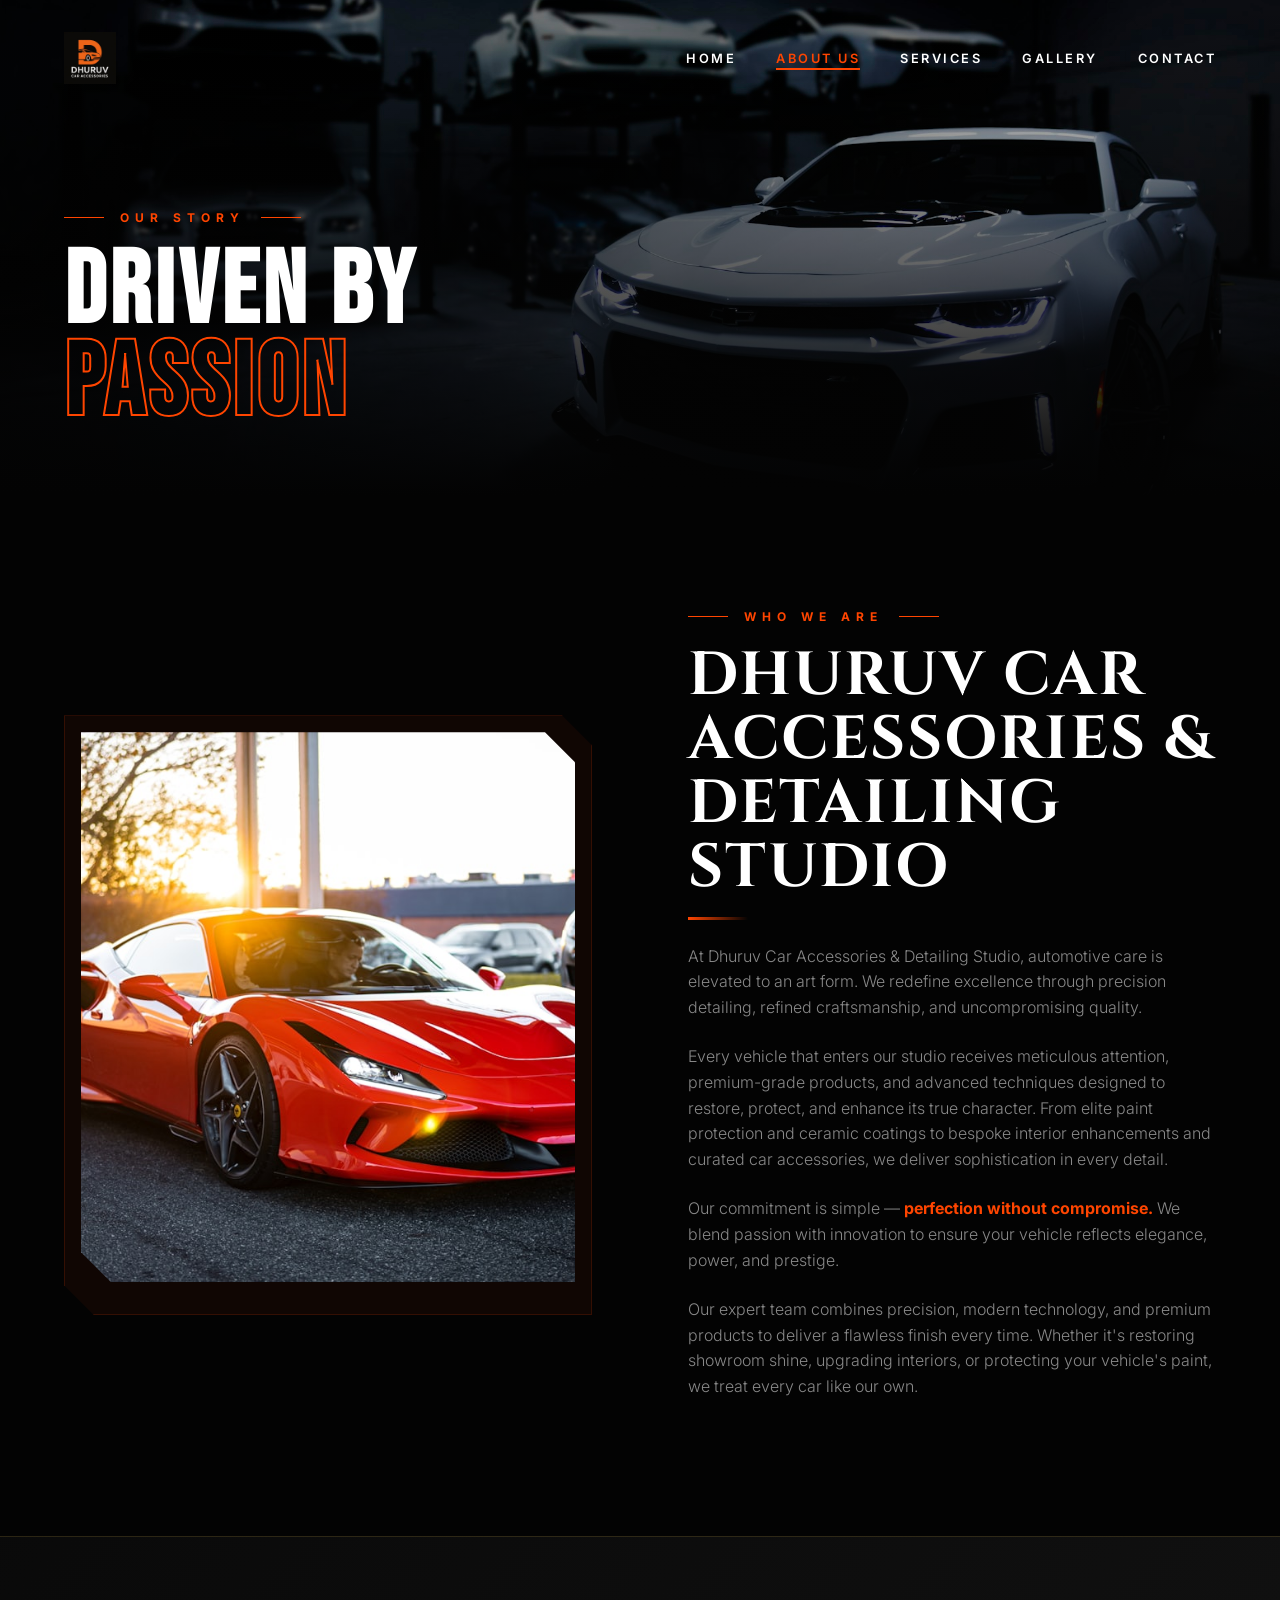
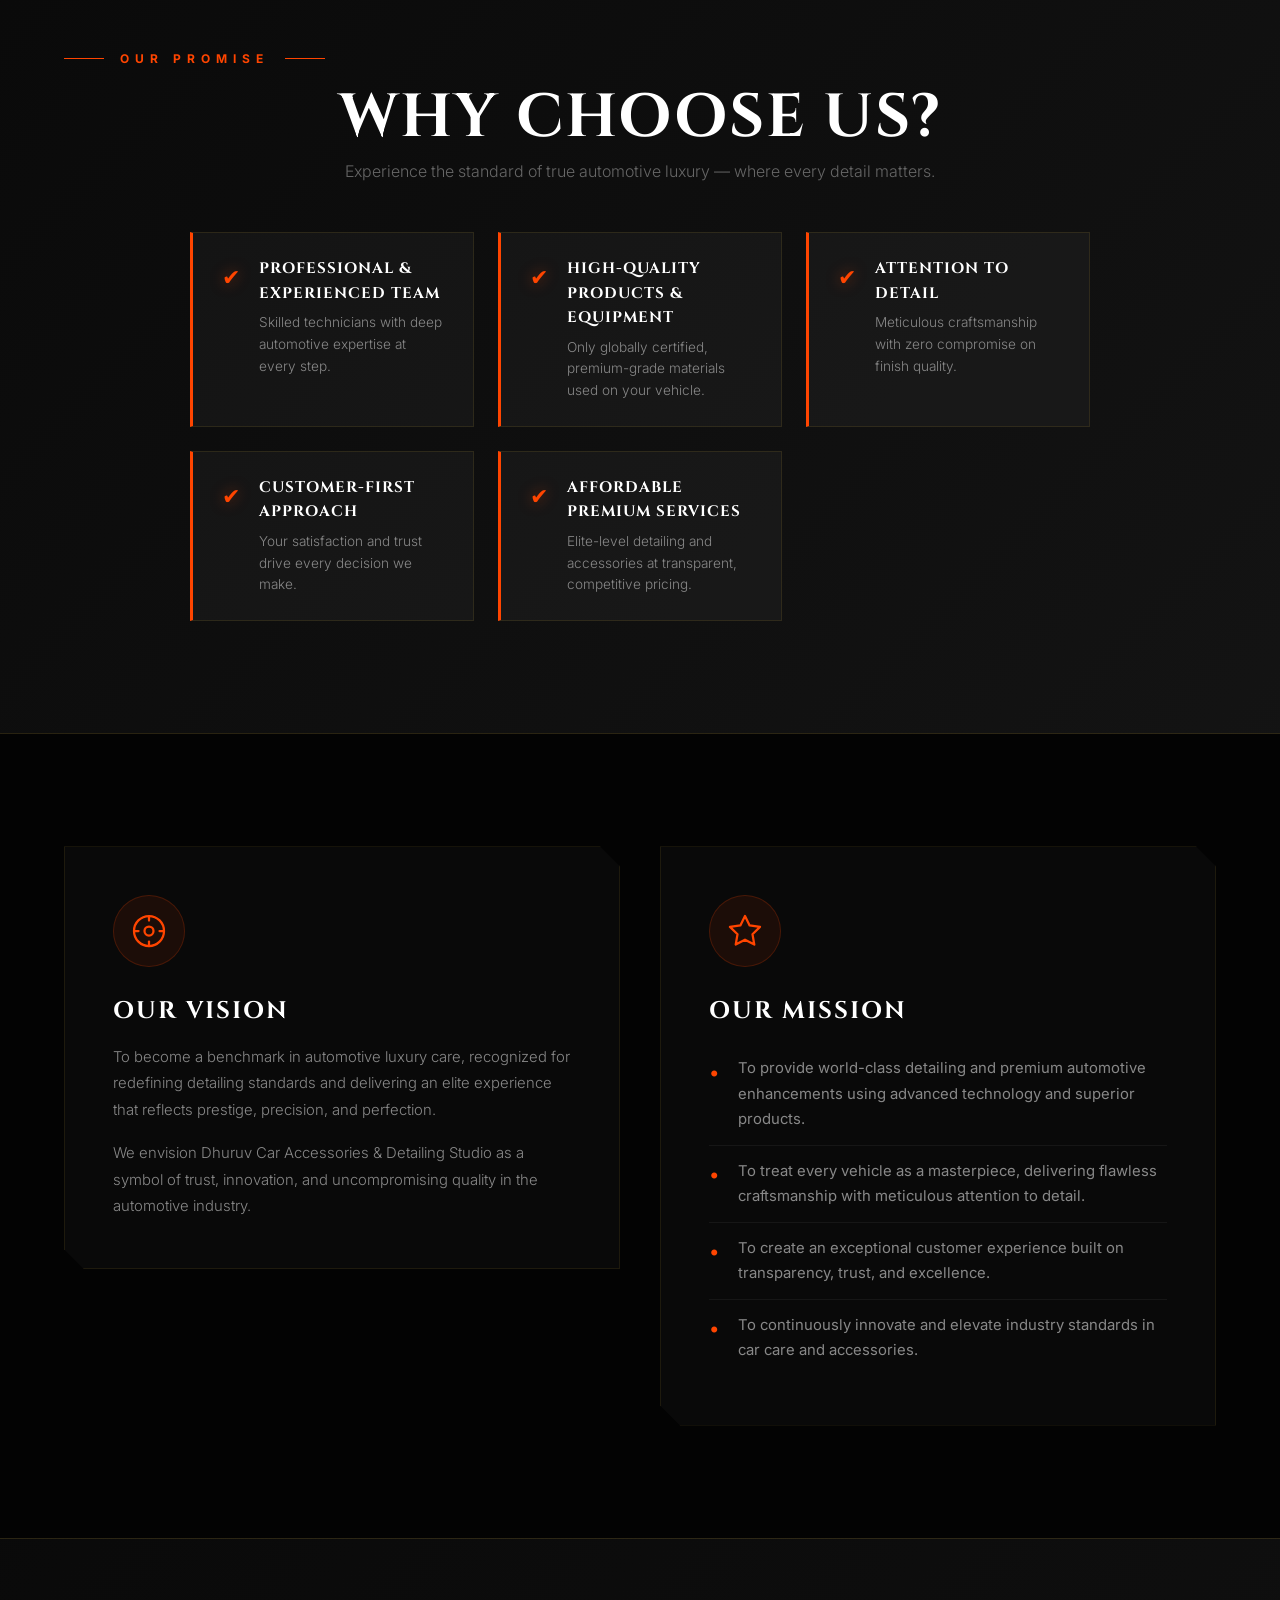
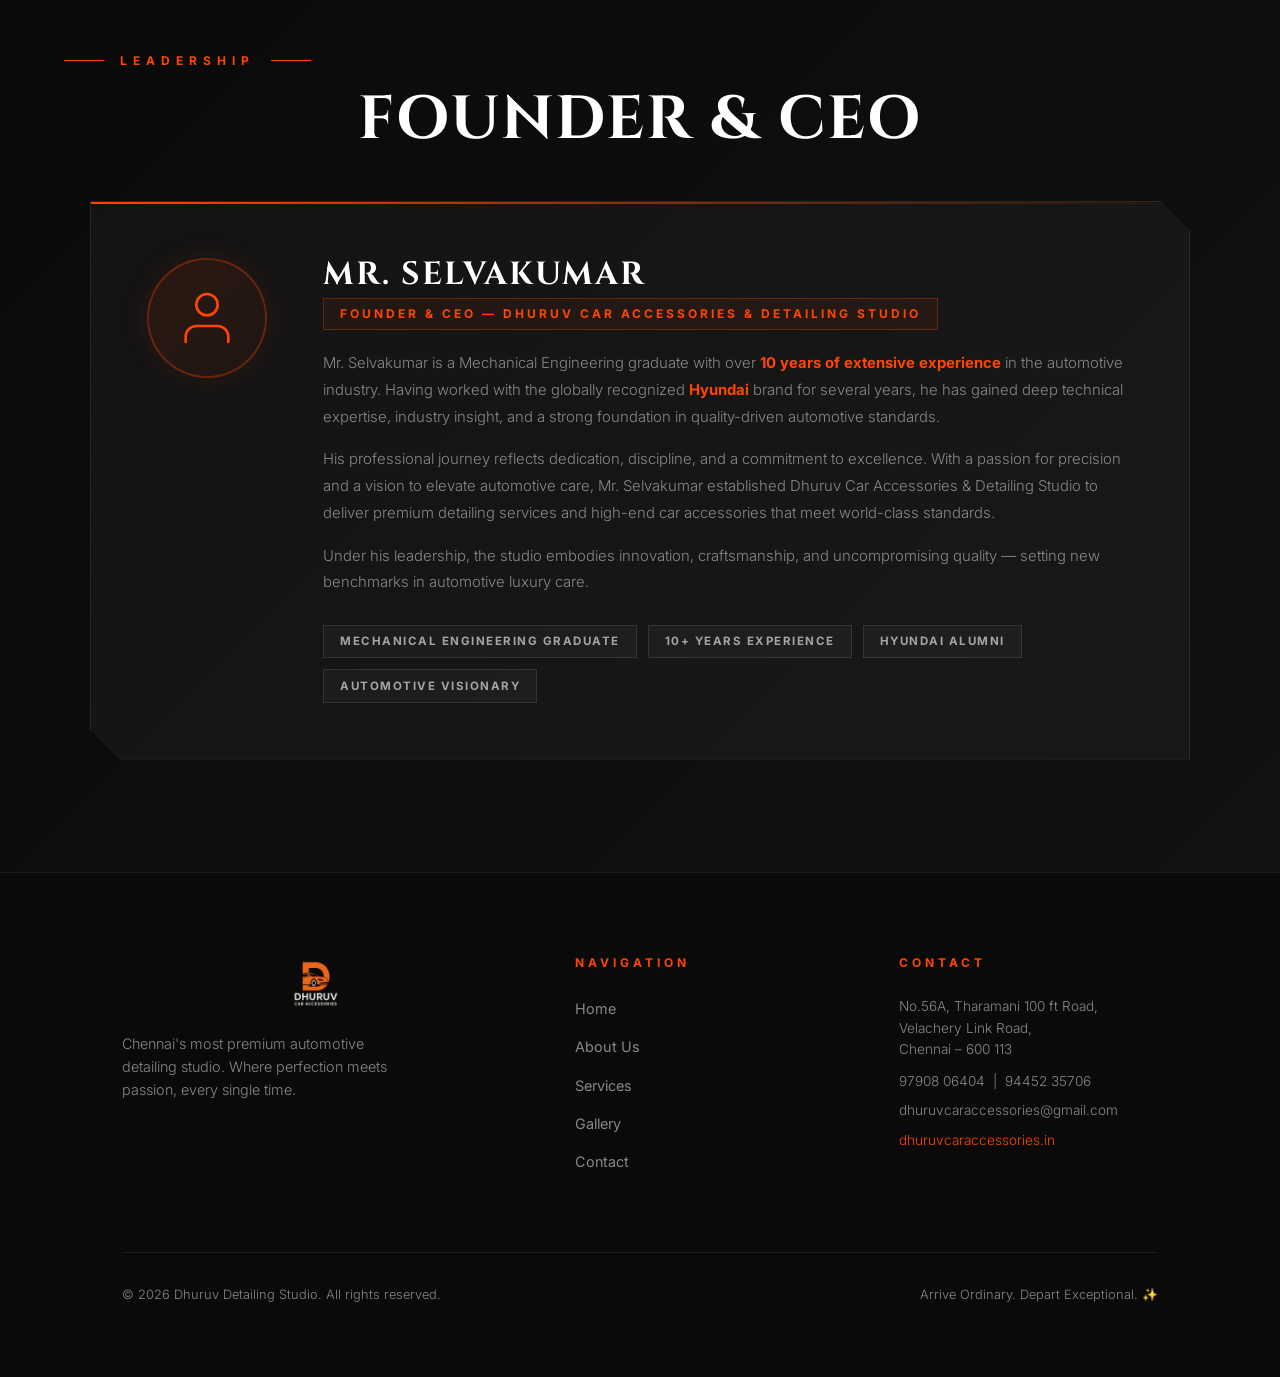
==== commit 1ae22fd4: "added mailing service and whathsapp , updated gallery" ====
--- a/about.html
+++ b/about.html
@@ -1,4 +1,4 @@
-<!DOCTYPE html>
+﻿<!DOCTYPE html>
 <html lang="en">
 
 <head>
@@ -19,7 +19,7 @@
     <nav class="navbar" id="mainNav">
         <div class="nav-container">
             <a href="index.html" class="logo">
-                <img src="logo.jpg" alt="Dhuruv Detailing Studio" class="nav-logo-img">
+                <img src="images/logo.jpg" alt="Dhuruv Detailing Studio" class="nav-logo-img">
             </a>
             <ul class="nav-links">
                 <li><a href="index.html">Home</a></li>
@@ -46,8 +46,7 @@
 
     <!-- Page Header -->
     <header class="page-header">
-        <div class="page-header-bg"
-            style="background-image: url('https://images.unsplash.com/photo-1492144534655-ae79c964c9d7?ixlib=rb-4.0.3&auto=format&fit=crop&w=1920&q=80');">
+        <div class="page-header-bg" style="background-image: url('images/about-header.jpg');">
         </div>
         <div class="container" style="position: relative; z-index: 2;">
             <div class="section-label">Our Story</div>
@@ -61,8 +60,7 @@
         <div class="container split-section">
             <div class="split-image-wrap">
                 <div class="split-image">
-                    <img src="https://images.unsplash.com/photo-1592198084033-aade902d1aae?auto=format&fit=crop&q=80&w=1000"
-                        alt="Premium Ferrari detailing at Dhuruv Studio">
+                    <img src="images/about-intro.jpg" alt="Premium Ferrari detailing at Dhuruv Studio">
                 </div>
             </div>
             <div class="content-box">
@@ -237,7 +235,7 @@
             <div class="footer-grid">
                 <div class="footer-brand">
                     <a href="index.html">
-                        <img src="logo.jpg" alt="Dhuruv Detailing Studio" class="footer-logo-img">
+                        <img src="images/logo.jpg" alt="Dhuruv Detailing Studio" class="footer-logo-img">
                     </a>
                     <p>Chennai's most premium automotive detailing studio. Where perfection meets passion, every single
                         time.</p>
--- a/style.css
+++ b/style.css
@@ -10,12 +10,12 @@
     --clr-bg-3: #111111;
     --clr-accent: #FF4500;
     --clr-accent-2: #FF6B00;
-    --clr-accent-glow: rgba(255,69,0,0.6);
+    --clr-accent-glow: rgba(255, 69, 0, 0.6);
     --clr-gold: #C9A84C;
     --clr-white: #FFFFFF;
     --clr-sub: #888888;
     --clr-muted: #666666;
-    --clr-border: rgba(255,255,255,0.07);
+    --clr-border: rgba(255, 255, 255, 0.07);
     --font-display: 'Bebas Neue', sans-serif;
     --font-heading: 'Cinzel', serif;
     --font-body: 'Inter', sans-serif;
@@ -25,9 +25,17 @@
 /* ==============================================
    RESET & BASE
    ============================================== */
-*, *::before, *::after { margin: 0; padding: 0; box-sizing: border-box; }
-
-html { scroll-behavior: smooth; }
+*,
+*::before,
+*::after {
+    margin: 0;
+    padding: 0;
+    box-sizing: border-box;
+}
+
+html {
+    scroll-behavior: smooth;
+}
 
 body {
     font-family: var(--font-body);
@@ -37,101 +45,248 @@
     overflow-x: hidden;
 }
 
-h1, h2, h3 { line-height: 1.05; }
-p { color: var(--clr-sub); font-weight: 300; margin-bottom: 1.5rem; }
-a { text-decoration: none; color: inherit; transition: var(--transition); }
-ul { list-style: none; }
-img { max-width: 100%; display: block; }
-
-.container { width: 100%; max-width: 1400px; margin: 0 auto; padding: 0 5%; }
-.text-center { text-align: center; }
-.section { padding: 7rem 0; }
+h1,
+h2,
+h3 {
+    line-height: 1.05;
+}
+
+p {
+    color: var(--clr-sub);
+    font-weight: 300;
+    margin-bottom: 1.5rem;
+}
+
+a {
+    text-decoration: none;
+    color: inherit;
+    transition: var(--transition);
+}
+
+ul {
+    list-style: none;
+}
+
+img {
+    max-width: 100%;
+    display: block;
+}
+
+.container {
+    width: 100%;
+    max-width: 1400px;
+    margin: 0 auto;
+    padding: 0 5%;
+}
+
+.text-center {
+    text-align: center;
+}
+
+.section {
+    padding: 7rem 0;
+}
 
 /* ==============================================
    NAVIGATION
    ============================================== */
 .navbar {
-    position: fixed; top: 0; left: 0; width: 100%; z-index: 1000;
-    padding: 2rem 5%; transition: var(--transition);
+    position: fixed;
+    top: 0;
+    left: 0;
+    width: 100%;
+    z-index: 1000;
+    padding: 2rem 5%;
+    transition: var(--transition);
 }
 
 .navbar.scrolled {
     background: rgba(3, 3, 3, 0.92);
     backdrop-filter: blur(24px);
     padding: 1.2rem 5%;
-    border-bottom: 1px solid rgba(255,69,0,0.15);
-    box-shadow: 0 4px 40px rgba(0,0,0,0.5);
-}
-
-.nav-container { display: flex; justify-content: space-between; align-items: center; }
-
-.nav-logo-img { height: 52px; width: auto; object-fit: contain; display: block; }
-.footer-logo-img { height: 60px; width: auto; margin: 0 auto 1.2rem auto; display: block; object-fit: contain; }
-
-.nav-links { display: flex; gap: 2.5rem; align-items: center; }
+    border-bottom: 1px solid rgba(255, 69, 0, 0.15);
+    box-shadow: 0 4px 40px rgba(0, 0, 0, 0.5);
+}
+
+.nav-container {
+    display: flex;
+    justify-content: space-between;
+    align-items: center;
+}
+
+.nav-logo-img {
+    height: 52px;
+    width: auto;
+    object-fit: contain;
+    display: block;
+}
+
+.footer-logo-img {
+    height: 60px;
+    width: auto;
+    margin: 0 auto 1.2rem auto;
+    display: block;
+    object-fit: contain;
+}
+
+.nav-links {
+    display: flex;
+    gap: 2.5rem;
+    align-items: center;
+}
+
 .nav-links a {
-    font-size: 0.8rem; font-weight: 600; text-transform: uppercase; letter-spacing: 2.5px;
-    position: relative; padding-bottom: 4px;
-}
+    font-size: 0.8rem;
+    font-weight: 600;
+    text-transform: uppercase;
+    letter-spacing: 2.5px;
+    position: relative;
+    padding-bottom: 4px;
+}
+
 .nav-links a::after {
-    content: ''; position: absolute; bottom: 0; left: 0; width: 0%;
-    height: 2px; background: var(--clr-accent); transition: var(--transition);
-}
-.nav-links a:hover::after, .nav-links a.active::after { width: 100%; }
-.nav-links a:hover, .nav-links a.active { color: var(--clr-accent); }
+    content: '';
+    position: absolute;
+    bottom: 0;
+    left: 0;
+    width: 0%;
+    height: 2px;
+    background: var(--clr-accent);
+    transition: var(--transition);
+}
+
+.nav-links a:hover::after,
+.nav-links a.active::after {
+    width: 100%;
+}
+
+.nav-links a:hover,
+.nav-links a.active {
+    color: var(--clr-accent);
+}
 
 /* Hamburger */
-.hamburger { display: none; flex-direction: column; gap: 5px; cursor: pointer; }
-.hamburger span { width: 26px; height: 2px; background: #fff; transition: var(--transition); }
+.hamburger {
+    display: none;
+    flex-direction: column;
+    gap: 5px;
+    cursor: pointer;
+}
+
+.hamburger span {
+    width: 26px;
+    height: 2px;
+    background: #fff;
+    transition: var(--transition);
+}
 
 /* Mobile menu */
 .mobile-menu {
-    display: none; position: fixed; top: 0; left: 0; width: 100%; height: 100%;
-    background: rgba(3,3,3,0.97); z-index: 999; flex-direction: column;
-    align-items: center; justify-content: center; gap: 3rem;
-}
-.mobile-menu.open { display: flex; }
-.mobile-menu a { font-size: 2rem; font-family: var(--font-display); letter-spacing: 4px; }
-.mobile-menu a:hover { color: var(--clr-accent); }
-.mobile-close { position: absolute; top: 2rem; right: 5%; font-size: 2rem; cursor: pointer; color: var(--clr-sub); }
+    display: none;
+    position: fixed;
+    top: 0;
+    left: 0;
+    width: 100%;
+    height: 100%;
+    background: rgba(3, 3, 3, 0.97);
+    z-index: 999;
+    flex-direction: column;
+    align-items: center;
+    justify-content: center;
+    gap: 3rem;
+}
+
+.mobile-menu.open {
+    display: flex;
+}
+
+.mobile-menu a {
+    font-size: 2rem;
+    font-family: var(--font-display);
+    letter-spacing: 4px;
+}
+
+.mobile-menu a:hover {
+    color: var(--clr-accent);
+}
+
+.mobile-close {
+    position: absolute;
+    top: 2rem;
+    right: 5%;
+    font-size: 2rem;
+    cursor: pointer;
+    color: var(--clr-sub);
+}
 
 /* ==============================================
    BUTTONS
    ============================================== */
 .btn {
-    display: inline-flex; align-items: center; justify-content: center; gap: 0.75rem;
-    padding: 1rem 2.8rem; font-family: var(--font-body); font-size: 0.8rem;
-    font-weight: 700; text-transform: uppercase; letter-spacing: 3px;
-    border: 1px solid transparent; cursor: pointer; position: relative; overflow: hidden;
-    transition: var(--transition); clip-path: polygon(0 0, calc(100% - 12px) 0, 100% 12px, 100% 100%, 12px 100%, 0 calc(100% - 12px));
-}
+    display: inline-flex;
+    align-items: center;
+    justify-content: center;
+    gap: 0.75rem;
+    padding: 1rem 2.8rem;
+    font-family: var(--font-body);
+    font-size: 0.8rem;
+    font-weight: 700;
+    text-transform: uppercase;
+    letter-spacing: 3px;
+    border: 1px solid transparent;
+    cursor: pointer;
+    position: relative;
+    overflow: hidden;
+    transition: var(--transition);
+    clip-path: polygon(0 0, calc(100% - 12px) 0, 100% 12px, 100% 100%, 12px 100%, 0 calc(100% - 12px));
+}
+
 .btn::after {
-    content: ''; position: absolute; inset: 0;
-    background: linear-gradient(135deg, rgba(255,255,255,0.15) 0%, transparent 60%);
-    opacity: 0; transition: var(--transition);
-}
-.btn:hover::after { opacity: 1; }
+    content: '';
+    position: absolute;
+    inset: 0;
+    background: linear-gradient(135deg, rgba(255, 255, 255, 0.15) 0%, transparent 60%);
+    opacity: 0;
+    transition: var(--transition);
+}
+
+.btn:hover::after {
+    opacity: 1;
+}
 
 .btn-primary {
     background: linear-gradient(135deg, var(--clr-accent), var(--clr-accent-2));
-    color: #fff; box-shadow: 0 0 25px rgba(255,69,0,0.4);
-}
+    color: #fff;
+    box-shadow: 0 0 25px rgba(255, 69, 0, 0.4);
+}
+
 .btn-primary:hover {
     transform: translateY(-3px);
-    box-shadow: 0 0 45px rgba(255,69,0,0.7), 0 10px 30px rgba(0,0,0,0.4);
+    box-shadow: 0 0 45px rgba(255, 69, 0, 0.7), 0 10px 30px rgba(0, 0, 0, 0.4);
 }
 
 .btn-secondary {
-    background: transparent; border-color: var(--clr-white); color: var(--clr-white);
-}
+    background: transparent;
+    border-color: var(--clr-white);
+    color: var(--clr-white);
+}
+
 .btn-secondary:hover {
-    background: var(--clr-white); color: var(--clr-bg); transform: translateY(-3px);
+    background: var(--clr-white);
+    color: var(--clr-bg);
+    transform: translateY(-3px);
 }
 
 .btn-ghost {
-    background: transparent; border-color: var(--clr-accent); color: var(--clr-accent);
-}
-.btn-ghost:hover { background: var(--clr-accent); color: #fff; }
+    background: transparent;
+    border-color: var(--clr-accent);
+    color: var(--clr-accent);
+}
+
+.btn-ghost:hover {
+    background: var(--clr-accent);
+    color: #fff;
+}
 
 /* ==============================================
    TYPOGRAPHY
@@ -145,57 +300,92 @@
 }
 
 .section-label {
-    font-size: 0.75rem; font-weight: 700; letter-spacing: 6px;
-    text-transform: uppercase; color: var(--clr-accent);
-    display: flex; align-items: center; gap: 1rem; margin-bottom: 1.2rem;
-}
-.section-label::before, .section-label::after {
-    content: ''; flex: 1; max-width: 40px; height: 1px; background: var(--clr-accent);
+    font-size: 0.75rem;
+    font-weight: 700;
+    letter-spacing: 6px;
+    text-transform: uppercase;
+    color: var(--clr-accent);
+    display: flex;
+    align-items: center;
+    gap: 1rem;
+    margin-bottom: 1.2rem;
+}
+
+.section-label::before,
+.section-label::after {
+    content: '';
+    flex: 1;
+    max-width: 40px;
+    height: 1px;
+    background: var(--clr-accent);
 }
 
 .section-title {
     font-family: var(--font-heading);
     font-size: clamp(2rem, 5vw, 3.8rem);
-    font-weight: 700; letter-spacing: 2px; text-transform: uppercase;
-    margin-bottom: 1.5rem; position: relative;
+    font-weight: 700;
+    letter-spacing: 2px;
+    text-transform: uppercase;
+    margin-bottom: 1.5rem;
+    position: relative;
 }
 
 .bold-title {
     font-family: var(--font-display);
     font-size: clamp(3rem, 8vw, 7rem);
-    letter-spacing: 4px; text-transform: uppercase; line-height: 0.9;
+    letter-spacing: 4px;
+    text-transform: uppercase;
+    line-height: 0.9;
 }
 
 /* ==============================================
    HERO — CINEMATIC with SMOKE & LIGHTNING
    ============================================== */
 .hero-fs {
-    height: 100vh; min-height: 700px;
-    position: relative; display: flex; align-items: center; justify-content: center;
-    text-align: center; overflow: hidden;
-    padding-top: 100px; /* Prevent overlap with fixed navbar */
+    height: 100vh;
+    min-height: 700px;
+    position: relative;
+    display: flex;
+    align-items: center;
+    justify-content: center;
+    text-align: center;
+    overflow: hidden;
+    padding-top: 100px;
+    /* Prevent overlap with fixed navbar */
 }
 
 /* Base dark background */
 .hero-bg {
-    position: absolute; inset: 0; z-index: 0;
+    position: absolute;
+    inset: 0;
+    z-index: 0;
     background: radial-gradient(ellipse at 50% 80%, #1a0800 0%, #030303 60%);
 }
 
 /* Floor reflection / wet ground effect */
 .hero-floor {
-    position: absolute; bottom: 0; left: 0; width: 100%; height: 50%;
-    background: linear-gradient(to top, rgba(255,69,0,0.06) 0%, transparent 100%);
+    position: absolute;
+    bottom: 0;
+    left: 0;
+    width: 100%;
+    height: 50%;
+    background: linear-gradient(to top, rgba(255, 69, 0, 0.06) 0%, transparent 100%);
     z-index: 1;
 }
 
 /* Spotlight beams */
 .hero-spotlights {
-    position: absolute; inset: 0; z-index: 1; pointer-events: none;
+    position: absolute;
+    inset: 0;
+    z-index: 1;
+    pointer-events: none;
 }
 
 .spotlight {
-    position: absolute; top: -10%; width: 300px; height: 100%;
+    position: absolute;
+    top: -10%;
+    width: 300px;
+    height: 100%;
     border-radius: 0 0 50% 50%;
     transform-origin: top center;
     opacity: 0.18;
@@ -203,43 +393,69 @@
 
 .spotlight-1 {
     left: 10%;
-    background: radial-gradient(ellipse at top, rgba(255,255,255,0.9), transparent 70%);
+    background: radial-gradient(ellipse at top, rgba(255, 255, 255, 0.9), transparent 70%);
     animation: spotSwing1 8s ease-in-out infinite;
 }
+
 .spotlight-2 {
     left: 30%;
-    background: radial-gradient(ellipse at top, rgba(255,180,100,0.8), transparent 70%);
+    background: radial-gradient(ellipse at top, rgba(255, 180, 100, 0.8), transparent 70%);
     animation: spotSwing2 10s ease-in-out infinite 1s;
     opacity: 0.12;
 }
+
 .spotlight-3 {
     right: 10%;
-    background: radial-gradient(ellipse at top, rgba(255,255,255,0.9), transparent 70%);
+    background: radial-gradient(ellipse at top, rgba(255, 255, 255, 0.9), transparent 70%);
     animation: spotSwing1 9s ease-in-out infinite 2s reverse;
 }
+
 .spotlight-4 {
     right: 30%;
-    background: radial-gradient(ellipse at top, rgba(255,100,60,0.8), transparent 70%);
+    background: radial-gradient(ellipse at top, rgba(255, 100, 60, 0.8), transparent 70%);
     animation: spotSwing2 7s ease-in-out infinite 0.5s;
     opacity: 0.13;
 }
 
 @keyframes spotSwing1 {
-    0%, 100% { transform: rotate(-15deg); }
-    50% { transform: rotate(5deg); }
-}
+
+    0%,
+    100% {
+        transform: rotate(-15deg);
+    }
+
+    50% {
+        transform: rotate(5deg);
+    }
+}
+
 @keyframes spotSwing2 {
-    0%, 100% { transform: rotate(10deg); }
-    50% { transform: rotate(-8deg); }
+
+    0%,
+    100% {
+        transform: rotate(10deg);
+    }
+
+    50% {
+        transform: rotate(-8deg);
+    }
 }
 
 /* Smoke layers - Intensified */
 .smoke-container {
-    position: absolute; inset: 0; z-index: 2; pointer-events: none; overflow: hidden;
+    position: absolute;
+    inset: 0;
+    z-index: 2;
+    pointer-events: none;
+    overflow: hidden;
 }
 
 .smoke-layer {
-    position: absolute; bottom: -20%; left: -10%; width: 120%; height: 80%;
+    position: absolute;
+    bottom: -20%;
+    left: -10%;
+    width: 120%;
+    height: 80%;
     border-radius: 50%;
     filter: blur(50px);
     opacity: 0;
@@ -247,56 +463,101 @@
 }
 
 .smoke-1 {
-    background: radial-gradient(ellipse, rgba(150,150,160,0.6) 0%, transparent 70%);
-    --dur: 14s; --delay: 0s; left: -5%; width: 60%;
-}
+    background: radial-gradient(ellipse, rgba(150, 150, 160, 0.6) 0%, transparent 70%);
+    --dur: 14s;
+    --delay: 0s;
+    left: -5%;
+    width: 60%;
+}
+
 .smoke-2 {
-    background: radial-gradient(ellipse, rgba(100,100,120,0.5) 0%, transparent 70%);
-    --dur: 18s; --delay: 4s; left: 30%; width: 70%;
-}
+    background: radial-gradient(ellipse, rgba(100, 100, 120, 0.5) 0%, transparent 70%);
+    --dur: 18s;
+    --delay: 4s;
+    left: 30%;
+    width: 70%;
+}
+
 .smoke-3 {
-    background: radial-gradient(ellipse, rgba(140,100,80,0.45) 0%, transparent 70%);
-    --dur: 16s; --delay: 8s; left: 60%; width: 60%;
-}
+    background: radial-gradient(ellipse, rgba(140, 100, 80, 0.45) 0%, transparent 70%);
+    --dur: 16s;
+    --delay: 8s;
+    left: 60%;
+    width: 60%;
+}
+
 .smoke-4 {
-    background: radial-gradient(ellipse, rgba(80,80,100,0.5) 0%, transparent 70%);
-    --dur: 20s; --delay: 2s; left: 10%; width: 80%;
+    background: radial-gradient(ellipse, rgba(80, 80, 100, 0.5) 0%, transparent 70%);
+    --dur: 20s;
+    --delay: 2s;
+    left: 10%;
+    width: 80%;
     bottom: -30%;
 }
 
 @keyframes smokeRise {
-    0% { transform: translateY(0) scaleX(1); opacity: 0; }
-    20% { opacity: 0.95; }
-    60% { opacity: 0.7; }
-    100% { transform: translateY(-50%) scaleX(1.4); opacity: 0; }
+    0% {
+        transform: translateY(0) scaleX(1);
+        opacity: 0;
+    }
+
+    20% {
+        opacity: 0.95;
+    }
+
+    60% {
+        opacity: 0.7;
+    }
+
+    100% {
+        transform: translateY(-50%) scaleX(1.4);
+        opacity: 0;
+    }
 }
 
 /* Ground smoke drift */
 .ground-smoke {
-    position: absolute; bottom: 0; left: 0; width: 100%; height: 35%;
-    z-index: 3; pointer-events: none;
+    position: absolute;
+    bottom: 0;
+    left: 0;
+    width: 100%;
+    height: 35%;
+    z-index: 3;
+    pointer-events: none;
     background: linear-gradient(to top,
-        rgba(50,30,20,0.8) 0%,
-        rgba(70,40,30,0.5) 30%,
-        transparent 100%);
+            rgba(50, 30, 20, 0.8) 0%,
+            rgba(70, 40, 30, 0.5) 30%,
+            transparent 100%);
     filter: blur(8px);
     animation: groundSmokePulse 5s ease-in-out infinite;
 }
 
 @keyframes groundSmokePulse {
-    0%, 100% { opacity: 0.8; }
-    50% { opacity: 1; }
+
+    0%,
+    100% {
+        opacity: 0.8;
+    }
+
+    50% {
+        opacity: 1;
+    }
 }
 
 /* Lightning bolts - Intensified */
 .lightning-container {
-    position: absolute; inset: 0; z-index: 4; pointer-events: none; overflow: hidden;
+    position: absolute;
+    inset: 0;
+    z-index: 4;
+    pointer-events: none;
+    overflow: hidden;
 }
 
 .lightning-bolt {
-    position: absolute; top: 0;
+    position: absolute;
+    top: 0;
     width: 6px;
-    background: linear-gradient(to bottom, rgba(255,255,255,0), #fff, #e0f2fe, rgba(255,255,255,0));
+    background: linear-gradient(to bottom, rgba(255, 255, 255, 0), #fff, #e0f2fe, rgba(255, 255, 255, 0));
     filter: blur(1px) drop-shadow(0 0 15px #fff) drop-shadow(0 0 30px #aaf);
     transform-origin: top center;
     opacity: 0;
@@ -311,40 +572,113 @@
     opacity: 0.6;
 }
 
-.bolt-1 { left: 20%; height: 60%; transform: rotate(5deg); animation: strikeBolt 6s ease-in-out infinite 0.5s; }
-.bolt-2 { right: 22%; height: 70%; transform: rotate(-8deg); animation: strikeBolt 8s ease-in-out infinite 3s; }
-.bolt-3 { left: 50%; height: 50%; transform: rotate(3deg); animation: strikeBolt 10s ease-in-out infinite 5s; }
+.bolt-1 {
+    left: 20%;
+    height: 60%;
+    transform: rotate(5deg);
+    animation: strikeBolt 3s ease-in-out infinite 0.5s;
+}
+
+.bolt-2 {
+    right: 22%;
+    height: 70%;
+    transform: rotate(-8deg);
+    animation: strikeBolt 6s ease-in-out infinite 3s;
+}
+
+.bolt-3 {
+    left: 50%;
+    height: 50%;
+    transform: rotate(3deg);
+    animation: strikeBolt 8s ease-in-out infinite 5s;
+}
 
 @keyframes strikeBolt {
-    0%, 85%, 100% { opacity: 0; }
-    86% { opacity: 1; transform: scaleY(1.05) rotate(5deg); }
-    87% { opacity: 0; }
-    88% { opacity: 0.9; transform: scaleY(1.1) rotate(5deg); }
-    90% { opacity: 0; }
-    92% { opacity: 0.8; transform: scaleY(1) rotate(5deg); }
-    95% { opacity: 0; }
+
+    0%,
+    85%,
+    100% {
+        opacity: 0;
+    }
+
+    86% {
+        opacity: 1;
+        transform: scaleY(1.05) rotate(5deg);
+    }
+
+    87% {
+        opacity: 0;
+    }
+
+    88% {
+        opacity: 0.9;
+        transform: scaleY(1.1) rotate(5deg);
+    }
+
+    90% {
+        opacity: 0;
+    }
+
+    92% {
+        opacity: 0.8;
+        transform: scaleY(1) rotate(5deg);
+    }
+
+    95% {
+        opacity: 0;
+    }
 }
 
 /* Lightning flash - Deeper contrast */
 .lightning-flash {
-    position: absolute; inset: 0; z-index: 5; pointer-events: none;
+    position: absolute;
+    inset: 0;
+    z-index: 5;
+    pointer-events: none;
     background: rgba(200, 220, 255, 0);
     animation: flashBg 6s ease-in-out infinite 0.5s;
 }
-.lightning-flash-2 { animation: flashBg 8s ease-in-out infinite 3s; }
-.lightning-flash-3 { animation: flashBg 10s ease-in-out infinite 5s; }
+
+.lightning-flash-2 {
+    animation: flashBg 8s ease-in-out infinite 3s;
+}
+
+.lightning-flash-3 {
+    animation: flashBg 10s ease-in-out infinite 5s;
+}
 
 @keyframes flashBg {
-    0%, 85%, 100% { background: rgba(200,220,255,0); }
-    86% { background: rgba(200,230,255,0.12); }
-    87% { background: rgba(200,220,255,0); }
-    88% { background: rgba(200,230,255,0.08); }
-    90% { background: rgba(200,220,255,0); }
+
+    0%,
+    85%,
+    100% {
+        background: rgba(200, 220, 255, 0);
+    }
+
+    86% {
+        background: rgba(200, 230, 255, 0.12);
+    }
+
+    87% {
+        background: rgba(200, 220, 255, 0);
+    }
+
+    88% {
+        background: rgba(200, 230, 255, 0.08);
+    }
+
+    90% {
+        background: rgba(200, 220, 255, 0);
+    }
 }
 
 /* Embers / Particles */
 .particles-container {
-    position: absolute; inset: 0; z-index: 4; pointer-events: none; overflow: hidden;
+    position: absolute;
+    inset: 0;
+    z-index: 4;
+    pointer-events: none;
+    overflow: hidden;
 }
 
 .particle {
@@ -356,19 +690,37 @@
 }
 
 @keyframes particleFloat {
-    0% { transform: translateY(0) translateX(0) scale(1); opacity: 0; }
-    10% { opacity: 1; }
-    100% { transform: translateY(-120vh) translateX(var(--px, 50px)) scale(0); opacity: 0; }
+    0% {
+        transform: translateY(0) translateX(0) scale(1);
+        opacity: 0;
+    }
+
+    10% {
+        opacity: 1;
+    }
+
+    100% {
+        transform: translateY(-120vh) translateX(var(--px, 50px)) scale(0);
+        opacity: 0;
+    }
 }
 
 /* Hero content */
 .hero-content {
-    position: relative; z-index: 10; max-width: 1000px; padding: 0 2rem;
+    position: relative;
+    z-index: 10;
+    max-width: 1000px;
+    padding: 0 2rem;
 }
 
 .hero-eyebrow {
-    font-size: 0.85rem; font-weight: 700; letter-spacing: 8px; text-transform: uppercase;
-    color: var(--clr-accent); margin-bottom: 1.5rem; display: block;
+    font-size: 0.85rem;
+    font-weight: 700;
+    letter-spacing: 8px;
+    text-transform: uppercase;
+    color: var(--clr-accent);
+    margin-bottom: 1.5rem;
+    display: block;
     animation: fadeInDown 1s ease both;
 }
 
@@ -386,48 +738,93 @@
     -webkit-text-stroke: 2px var(--clr-accent);
     color: transparent;
     display: block;
-    text-shadow: 0 0 40px rgba(255,69,0,0.4);
-}
-.hero-headline .line-solid { display: block; }
+    text-shadow: 0 0 40px rgba(255, 69, 0, 0.4);
+}
+
+.hero-headline .line-solid {
+    display: block;
+}
 
 .hero-sub {
-    font-size: clamp(0.9rem, 2vw, 1.1rem); font-weight: 300;
-    max-width: 600px; margin: 2rem auto;
-    color: rgba(255,255,255,0.6); letter-spacing: 1px;
+    font-size: clamp(0.9rem, 2vw, 1.1rem);
+    font-weight: 300;
+    max-width: 600px;
+    margin: 2rem auto;
+    color: rgba(255, 255, 255, 0.6);
+    letter-spacing: 1px;
     animation: fadeInUp 1s ease 0.8s both;
 }
 
 .hero-ctas {
-    display: flex; gap: 1.5rem; justify-content: center; flex-wrap: wrap; margin-top: 3rem;
+    display: flex;
+    gap: 1.5rem;
+    justify-content: center;
+    flex-wrap: wrap;
+    margin-top: 3rem;
     animation: fadeInUp 1s ease 1s both;
 }
 
 .hero-badge {
-    position: absolute; bottom: 3rem; right: 5%;
-    border: 1px solid rgba(255,255,255,0.1);
-    background: rgba(255,255,255,0.04);
+    position: absolute;
+    bottom: 3rem;
+    right: 5%;
+    border: 1px solid rgba(255, 255, 255, 0.1);
+    background: rgba(255, 255, 255, 0.04);
     backdrop-filter: blur(10px);
     padding: 1.2rem 1.8rem;
-    font-size: 0.75rem; letter-spacing: 2px; text-transform: uppercase;
-    color: rgba(255,255,255,0.5);
+    font-size: 0.75rem;
+    letter-spacing: 2px;
+    text-transform: uppercase;
+    color: rgba(255, 255, 255, 0.5);
     animation: fadeIn 1.5s ease 1.5s both;
 }
-.hero-badge strong { display: block; font-size: 1.5rem; font-family: var(--font-display); color: var(--clr-accent); letter-spacing: 4px; }
+
+.hero-badge strong {
+    display: block;
+    font-size: 1.5rem;
+    font-family: var(--font-display);
+    color: var(--clr-accent);
+    letter-spacing: 4px;
+}
 
 .scroll-indicator {
-    position: absolute; bottom: 2.5rem; left: 50%; transform: translateX(-50%);
-    display: flex; flex-direction: column; align-items: center; gap: 0.5rem; z-index: 10;
+    position: absolute;
+    bottom: 2.5rem;
+    left: 50%;
+    transform: translateX(-50%);
+    display: flex;
+    flex-direction: column;
+    align-items: center;
+    gap: 0.5rem;
+    z-index: 10;
     animation: fadeIn 2s ease 2s both;
 }
+
 .scroll-line {
-    width: 1px; height: 50px; background: linear-gradient(to bottom, transparent, var(--clr-accent), transparent);
+    width: 1px;
+    height: 50px;
+    background: linear-gradient(to bottom, transparent, var(--clr-accent), transparent);
     animation: scrollPulse 2s ease-in-out infinite;
 }
-.scroll-indicator span { font-size: 0.6rem; letter-spacing: 4px; color: var(--clr-sub); }
+
+.scroll-indicator span {
+    font-size: 0.6rem;
+    letter-spacing: 4px;
+    color: var(--clr-sub);
+}
 
 @keyframes scrollPulse {
-    0%, 100% { opacity: 0.3; transform: scaleY(0.8); }
-    50% { opacity: 1; transform: scaleY(1); }
+
+    0%,
+    100% {
+        opacity: 0.3;
+        transform: scaleY(0.8);
+    }
+
+    50% {
+        opacity: 1;
+        transform: scaleY(1);
+    }
 }
 
 /* ==============================================
@@ -438,77 +835,139 @@
     border-top: 1px solid var(--clr-border);
     border-bottom: 1px solid var(--clr-border);
     padding: 2.5rem 5%;
-    position: relative; z-index: 10;
-}
+    position: relative;
+    z-index: 10;
+}
+
 .stats-grid {
-    display: grid; grid-template-columns: repeat(4, 1fr); gap: 2rem; text-align: center;
-    max-width: 1400px; margin: 0 auto;
-}
+    display: grid;
+    grid-template-columns: repeat(4, 1fr);
+    gap: 2rem;
+    text-align: center;
+    max-width: 1400px;
+    margin: 0 auto;
+}
+
 .stat-num {
-    font-family: var(--font-display); font-size: 3.5rem; color: var(--clr-accent);
-    line-height: 1; letter-spacing: 2px;
-}
-.stat-sub { font-size: 0.75rem; letter-spacing: 3px; text-transform: uppercase; color: var(--clr-sub); margin-top: 0.5rem; }
-.stat-divider { width: 1px; height: 60px; background: var(--clr-border); margin: 0 auto; }
+    font-family: var(--font-display);
+    font-size: 3.5rem;
+    color: var(--clr-accent);
+    line-height: 1;
+    letter-spacing: 2px;
+}
+
+.stat-sub {
+    font-size: 0.75rem;
+    letter-spacing: 3px;
+    text-transform: uppercase;
+    color: var(--clr-sub);
+    margin-top: 0.5rem;
+}
+
+.stat-divider {
+    width: 1px;
+    height: 60px;
+    background: var(--clr-border);
+    margin: 0 auto;
+}
 
 /* ==============================================
    ABOUT SPLIT SECTION
    ============================================== */
 .split-section {
-    display: grid; grid-template-columns: 1fr 1fr; gap: 6rem; align-items: center;
-    max-width: 1400px; margin: 0 auto; padding: 0 5%;
+    display: grid;
+    grid-template-columns: 1fr 1fr;
+    gap: 6rem;
+    align-items: center;
+    max-width: 1400px;
+    margin: 0 auto;
+    padding: 0 5%;
 }
 
 .split-image-wrap {
-    position: relative; height: 600px; overflow: hidden;
+    position: relative;
+    height: 600px;
+    overflow: hidden;
     clip-path: polygon(0 0, calc(100% - 30px) 0, 100% 30px, 100% 100%, 30px 100%, 0 calc(100% - 30px));
 }
+
 .split-image-wrap img {
-    width: 100%; height: 100%; object-fit: cover;
+    width: 100%;
+    height: 100%;
+    object-fit: cover;
     transition: transform 0.8s ease;
 }
-.split-image-wrap:hover img { transform: scale(1.05); }
+
+.split-image-wrap:hover img {
+    transform: scale(1.05);
+}
 
 .split-image-accent {
-    position: absolute; bottom: -1px; right: -1px;
-    width: 80px; height: 80px;
+    position: absolute;
+    bottom: -1px;
+    right: -1px;
+    width: 80px;
+    height: 80px;
     border-bottom: 3px solid var(--clr-accent);
     border-right: 3px solid var(--clr-accent);
 }
+
 .split-image-accent-tl {
-    position: absolute; top: -1px; left: -1px;
-    width: 80px; height: 80px;
+    position: absolute;
+    top: -1px;
+    left: -1px;
+    width: 80px;
+    height: 80px;
     border-top: 3px solid var(--clr-accent);
     border-left: 3px solid var(--clr-accent);
 }
 
 .content-box .section-title::after {
-    content: ''; display: block; width: 60px; height: 3px;
+    content: '';
+    display: block;
+    width: 60px;
+    height: 3px;
     background: linear-gradient(to right, var(--clr-accent), transparent);
     margin-top: 1rem;
 }
 
-.icon-list { margin: 2rem 0; }
+.icon-list {
+    margin: 2rem 0;
+}
+
 .icon-list li {
-    display: flex; align-items: center; gap: 1rem; margin-bottom: 1.2rem;
-    font-size: 0.9rem; color: rgba(255,255,255,0.7);
-}
+    display: flex;
+    align-items: center;
+    gap: 1rem;
+    margin-bottom: 1.2rem;
+    font-size: 0.9rem;
+    color: rgba(255, 255, 255, 0.7);
+}
+
 .icon-list li::before {
-    content: '→'; color: var(--clr-accent); font-size: 1.2rem; flex-shrink: 0;
+    content: '→';
+    color: var(--clr-accent);
+    font-size: 1.2rem;
+    flex-shrink: 0;
 }
 
 /* ==============================================
    SERVICES GRID
    ============================================== */
-.services-section { background: var(--clr-bg-2); }
+.services-section {
+    background: var(--clr-bg-2);
+}
 
 .services-grid {
-    display: grid; grid-template-columns: repeat(3, 1fr); gap: 1.5px;
+    display: grid;
+    grid-template-columns: repeat(3, 1fr);
+    gap: 1.5px;
     margin-top: 4rem;
 }
 
 .service-card {
-    position: relative; overflow: hidden;
+    position: relative;
+    overflow: hidden;
     background: var(--clr-bg-3);
     padding: 3rem 2.5rem;
     border: 1px solid var(--clr-border);
@@ -517,71 +976,143 @@
 }
 
 .service-card::before {
-    content: ''; position: absolute; inset: 0;
-    background: linear-gradient(135deg, rgba(255,69,0,0.05) 0%, transparent 60%);
-    opacity: 0; transition: var(--transition);
-}
-.service-card:hover { border-color: rgba(255,69,0,0.3); transform: translateY(-4px); }
-.service-card:hover::before { opacity: 1; }
+    content: '';
+    position: absolute;
+    inset: 0;
+    background: linear-gradient(135deg, rgba(255, 69, 0, 0.05) 0%, transparent 60%);
+    opacity: 0;
+    transition: var(--transition);
+}
+
+.service-card:hover {
+    border-color: rgba(255, 69, 0, 0.3);
+    transform: translateY(-4px);
+}
+
+.service-card:hover::before {
+    opacity: 1;
+}
 
 .service-card::after {
-    content: ''; position: absolute; bottom: 0; left: 0; width: 0%; height: 2px;
-    background: var(--clr-accent); transition: var(--transition);
-}
-.service-card:hover::after { width: 100%; }
+    content: '';
+    position: absolute;
+    bottom: 0;
+    left: 0;
+    width: 0%;
+    height: 2px;
+    background: var(--clr-accent);
+    transition: var(--transition);
+}
+
+.service-card:hover::after {
+    width: 100%;
+}
 
 .service-icon {
-    font-size: 2.5rem; margin-bottom: 1.5rem; display: block;
+    font-size: 2.5rem;
+    margin-bottom: 1.5rem;
+    display: block;
     transition: transform 0.4s ease;
 }
-.service-card:hover .service-icon { transform: scale(1.2) rotate(-5deg); }
+
+.service-card:hover .service-icon {
+    transform: scale(1.2) rotate(-5deg);
+}
 
 .service-number {
-    position: absolute; top: 2rem; right: 2rem;
-    font-family: var(--font-display); font-size: 4rem; opacity: 0.04; line-height: 1;
-}
+    position: absolute;
+    top: 2rem;
+    right: 2rem;
+    font-family: var(--font-display);
+    font-size: 4rem;
+    opacity: 0.04;
+    line-height: 1;
+}
+
 .service-card h3 {
-    font-family: var(--font-heading); font-size: 1.3rem; letter-spacing: 1px;
-    margin-bottom: 1rem; text-transform: uppercase;
-}
-.service-card p { font-size: 0.9rem; }
+    font-family: var(--font-heading);
+    font-size: 1.3rem;
+    letter-spacing: 1px;
+    margin-bottom: 1rem;
+    text-transform: uppercase;
+}
+
+.service-card p {
+    font-size: 0.9rem;
+}
 
 /* ==============================================
    GRAND OPENING BANNER
    ============================================== */
 .event-banner {
-    position: relative; overflow: hidden; padding: 8rem 5%;
+    position: relative;
+    overflow: hidden;
+    padding: 8rem 5%;
     background: linear-gradient(135deg, #0a0200, #1a0500, #0a0200);
 }
 
 .event-banner-bg {
-    position: absolute; inset: 0;
-    background: radial-gradient(ellipse at 30% 100%, rgba(255,69,0,0.15) 0%, transparent 60%),
-                radial-gradient(ellipse at 70% 0%, rgba(255,100,0,0.1) 0%, transparent 50%);
+    position: absolute;
+    inset: 0;
+    background: radial-gradient(ellipse at 30% 100%, rgba(255, 69, 0, 0.15) 0%, transparent 60%),
+        radial-gradient(ellipse at 70% 0%, rgba(255, 100, 0, 0.1) 0%, transparent 50%);
     animation: eventBgPulse 6s ease-in-out infinite;
 }
+
 @keyframes eventBgPulse {
-    0%, 100% { opacity: 1; }
-    50% { opacity: 0.7; }
+
+    0%,
+    100% {
+        opacity: 1;
+    }
+
+    50% {
+        opacity: 0.7;
+    }
 }
 
 .event-banner-smoke {
-    position: absolute; inset: 0; pointer-events: none;
-    background: radial-gradient(ellipse at bottom, rgba(60,30,10,0.4) 0%, transparent 70%);
+    position: absolute;
+    inset: 0;
+    pointer-events: none;
+    background: radial-gradient(ellipse at bottom, rgba(60, 30, 10, 0.4) 0%, transparent 70%);
     animation: smokeRise2 10s ease-in-out infinite;
 }
+
 @keyframes smokeRise2 {
-    0% { transform: translateY(10px); opacity: 0.5; }
-    50% { transform: translateY(-10px); opacity: 1; }
-    100% { transform: translateY(10px); opacity: 0.5; }
-}
-
-.event-content { position: relative; z-index: 2; max-width: 1400px; margin: 0 auto; display: grid; grid-template-columns: 1.2fr 1fr; gap: 6rem; align-items: center; }
+    0% {
+        transform: translateY(10px);
+        opacity: 0.5;
+    }
+
+    50% {
+        transform: translateY(-10px);
+        opacity: 1;
+    }
+
+    100% {
+        transform: translateY(10px);
+        opacity: 0.5;
+    }
+}
+
+.event-content {
+    position: relative;
+    z-index: 2;
+    max-width: 1400px;
+    margin: 0 auto;
+    display: grid;
+    grid-template-columns: 1.2fr 1fr;
+    gap: 6rem;
+    align-items: center;
+}
 
 .event-title {
     font-family: var(--font-display);
     font-size: clamp(4rem, 10vw, 9rem);
-    line-height: 0.88; letter-spacing: 4px; text-transform: uppercase;
+    line-height: 0.88;
+    letter-spacing: 4px;
+    text-transform: uppercase;
 }
 
 .event-title .accent-line {
@@ -589,154 +1120,316 @@
     color: transparent;
 }
 
-.event-details { display: flex; flex-direction: column; gap: 2rem; }
+.event-details {
+    display: flex;
+    flex-direction: column;
+    gap: 2rem;
+}
 
 .event-item {
     border-left: 3px solid var(--clr-accent);
     padding-left: 1.5rem;
 }
-.event-item .label { font-size: 0.7rem; letter-spacing: 4px; color: var(--clr-accent); text-transform: uppercase; margin-bottom: 0.3rem; }
-.event-item .value { font-family: var(--font-display); font-size: 1.8rem; letter-spacing: 2px; color: #fff; }
-.event-item .sub { font-size: 0.85rem; color: var(--clr-sub); margin-top: 0.2rem; }
+
+.event-item .label {
+    font-size: 0.7rem;
+    letter-spacing: 4px;
+    color: var(--clr-accent);
+    text-transform: uppercase;
+    margin-bottom: 0.3rem;
+}
+
+.event-item .value {
+    font-family: var(--font-display);
+    font-size: 1.8rem;
+    letter-spacing: 2px;
+    color: #fff;
+}
+
+.event-item .sub {
+    font-size: 0.85rem;
+    color: var(--clr-sub);
+    margin-top: 0.2rem;
+}
 
 /* ==============================================
    GALLERY PAGE
    ============================================== */
-.gallery-section { padding: 2rem 0 6rem 0; }
+.gallery-section {
+    padding: 2rem 0 6rem 0;
+}
 
 .gallery-filters {
-    display: flex; gap: 1rem; justify-content: center; flex-wrap: wrap;
+    display: flex;
+    gap: 1rem;
+    justify-content: center;
+    flex-wrap: wrap;
     margin: 3rem 0 4rem 0;
 }
 
 .filter-btn {
-    padding: 0.6rem 1.8rem; font-size: 0.75rem; font-weight: 700;
-    letter-spacing: 2px; text-transform: uppercase; cursor: pointer;
-    border: 1px solid var(--clr-border); background: transparent; color: var(--clr-sub);
-    transition: var(--transition);
-}
-.filter-btn:hover, .filter-btn.active {
-    border-color: var(--clr-accent); color: var(--clr-accent);
-    background: rgba(255,69,0,0.08);
+    padding: 0.6rem 1.8rem;
+    font-size: 0.75rem;
+    font-weight: 700;
+    letter-spacing: 2px;
+    text-transform: uppercase;
+    cursor: pointer;
+    border: 1px solid var(--clr-border);
+    background: transparent;
+    color: var(--clr-sub);
+    transition: var(--transition);
+}
+
+.filter-btn:hover,
+.filter-btn.active {
+    border-color: var(--clr-accent);
+    color: var(--clr-accent);
+    background: rgba(255, 69, 0, 0.08);
 }
 
 .gallery-grid {
     display: grid;
-    grid-template-columns: repeat(4, 1fr);
-    grid-auto-rows: 280px;
-    gap: 4px;
+    grid-template-columns: repeat(auto-fill, minmax(250px, 1fr));
+    grid-auto-rows: 250px;
+    gap: 15px;
     padding: 0 5%;
     max-width: 1400px;
     margin: 0 auto;
 }
 
 .gallery-item {
-    position: relative; overflow: hidden; cursor: pointer;
+    position: relative;
+    overflow: hidden;
+    cursor: pointer;
     background: var(--clr-bg-3);
 }
 
-.gallery-item.wide { grid-column: span 2; }
-.gallery-item.tall { grid-row: span 2; }
-.gallery-item.wide-tall { grid-column: span 2; grid-row: span 2; }
+.gallery-item.wide {
+    grid-column: span 2;
+}
+
+.gallery-item.tall {
+    grid-row: span 2;
+}
+
+.gallery-item.wide-tall {
+    grid-column: span 2;
+    grid-row: span 2;
+}
 
 .gallery-item img {
-    width: 100%; height: 100%; object-fit: cover;
+    width: 100%;
+    height: 100%;
+    object-fit: cover;
     transition: transform 0.8s cubic-bezier(0.25, 0.8, 0.25, 1);
     filter: brightness(0.85) saturate(1.1);
 }
-.gallery-item:hover img { transform: scale(1.08); filter: brightness(1) saturate(1.3); }
+
+.gallery-item:hover img {
+    transform: scale(1.08);
+    filter: brightness(1) saturate(1.3);
+}
 
 .gallery-overlay {
-    position: absolute; inset: 0;
-    background: linear-gradient(to top, rgba(0,0,0,0.8) 0%, transparent 60%);
-    opacity: 0; transition: opacity 0.4s ease;
-    display: flex; flex-direction: column; justify-content: flex-end; padding: 1.5rem;
-}
-.gallery-item:hover .gallery-overlay { opacity: 1; }
-
-.gallery-overlay h4 { font-family: var(--font-heading); font-size: 1rem; letter-spacing: 1px; margin-bottom: 0.3rem; }
-.gallery-overlay span { font-size: 0.75rem; color: var(--clr-accent); letter-spacing: 2px; text-transform: uppercase; }
+    position: absolute;
+    inset: 0;
+    background: linear-gradient(to top, rgba(0, 0, 0, 0.8) 0%, transparent 60%);
+    opacity: 0;
+    transition: opacity 0.4s ease;
+    display: flex;
+    flex-direction: column;
+    justify-content: flex-end;
+    padding: 1.5rem;
+}
+
+.gallery-item:hover .gallery-overlay {
+    opacity: 1;
+}
+
+.gallery-overlay h4 {
+    font-family: var(--font-heading);
+    font-size: 1rem;
+    letter-spacing: 1px;
+    margin-bottom: 0.3rem;
+}
+
+.gallery-overlay span {
+    font-size: 0.75rem;
+    color: var(--clr-accent);
+    letter-spacing: 2px;
+    text-transform: uppercase;
+}
 
 .gallery-zoom-icon {
-    position: absolute; top: 50%; left: 50%; transform: translate(-50%, -50%) scale(0);
-    width: 60px; height: 60px; border-radius: 50%;
-    border: 2px solid #fff; display: flex; align-items: center; justify-content: center;
-    font-size: 1.5rem; transition: var(--transition);
-    background: rgba(255,255,255,0.1); backdrop-filter: blur(4px);
-}
-.gallery-item:hover .gallery-zoom-icon { transform: translate(-50%, -50%) scale(1); }
+    position: absolute;
+    top: 50%;
+    left: 50%;
+    transform: translate(-50%, -50%) scale(0);
+    width: 60px;
+    height: 60px;
+    border-radius: 50%;
+    border: 2px solid #fff;
+    display: flex;
+    align-items: center;
+    justify-content: center;
+    font-size: 1.5rem;
+    transition: var(--transition);
+    background: rgba(255, 255, 255, 0.1);
+    backdrop-filter: blur(4px);
+}
+
+.gallery-item:hover .gallery-zoom-icon {
+    transform: translate(-50%, -50%) scale(1);
+}
 
 /* Lightbox */
 .lightbox {
-    position: fixed; inset: 0; z-index: 9999;
-    background: rgba(0,0,0,0.95);
-    display: none; align-items: center; justify-content: center;
-    opacity: 0; transition: opacity 0.3s ease;
-}
-.lightbox.open { display: flex; opacity: 1; }
+    position: fixed;
+    inset: 0;
+    z-index: 9999;
+    background: rgba(0, 0, 0, 0.95);
+    display: none;
+    align-items: center;
+    justify-content: center;
+    opacity: 0;
+    transition: opacity 0.3s ease;
+}
+
+.lightbox.open {
+    display: flex;
+    opacity: 1;
+}
+
 .lightbox-img {
-    max-width: 90vw; max-height: 85vh; object-fit: contain;
-    box-shadow: 0 0 80px rgba(0,0,0,0.8);
-}
+    max-width: 90vw;
+    max-height: 85vh;
+    object-fit: contain;
+    box-shadow: 0 0 80px rgba(0, 0, 0, 0.8);
+}
+
 .lightbox-close {
-    position: absolute; top: 2rem; right: 2rem;
-    font-size: 2.5rem; cursor: pointer; color: rgba(255,255,255,0.6);
+    position: absolute;
+    top: 2rem;
+    right: 2rem;
+    font-size: 2.5rem;
+    cursor: pointer;
+    color: rgba(255, 255, 255, 0.6);
     transition: color 0.3s;
 }
-.lightbox-close:hover { color: var(--clr-accent); }
-.lightbox-prev, .lightbox-next {
-    position: absolute; top: 50%; transform: translateY(-50%);
-    font-size: 3rem; cursor: pointer; color: rgba(255,255,255,0.5);
-    background: rgba(255,255,255,0.05); border: 1px solid rgba(255,255,255,0.1);
-    width: 60px; height: 60px; display: flex; align-items: center; justify-content: center;
-    transition: var(--transition);
-}
-.lightbox-prev:hover, .lightbox-next:hover { color: var(--clr-accent); border-color: var(--clr-accent); }
-.lightbox-prev { left: 2rem; }
-.lightbox-next { right: 2rem; }
+
+.lightbox-close:hover {
+    color: var(--clr-accent);
+}
+
+.lightbox-prev,
+.lightbox-next {
+    position: absolute;
+    top: 50%;
+    transform: translateY(-50%);
+    font-size: 3rem;
+    cursor: pointer;
+    color: rgba(255, 255, 255, 0.5);
+    background: rgba(255, 255, 255, 0.05);
+    border: 1px solid rgba(255, 255, 255, 0.1);
+    width: 60px;
+    height: 60px;
+    display: flex;
+    align-items: center;
+    justify-content: center;
+    transition: var(--transition);
+}
+
+.lightbox-prev:hover,
+.lightbox-next:hover {
+    color: var(--clr-accent);
+    border-color: var(--clr-accent);
+}
+
+.lightbox-prev {
+    left: 2rem;
+}
+
+.lightbox-next {
+    right: 2rem;
+}
 
 /* ==============================================
    FULL-WIDTH CALLOUT (Marquee)
    ============================================== */
 .marquee-section {
-    background: var(--clr-accent); padding: 1.2rem 0; overflow: hidden;
-}
+    background: var(--clr-accent);
+    padding: 1.2rem 0;
+    overflow: hidden;
+}
+
 .marquee-track {
-    display: flex; gap: 3rem; white-space: nowrap;
+    display: flex;
+    gap: 3rem;
+    white-space: nowrap;
     animation: marquee 20s linear infinite;
 }
+
 .marquee-track span {
-    font-family: var(--font-display); font-size: 1.2rem; letter-spacing: 3px;
-    color: rgba(0,0,0,0.5); flex-shrink: 0;
-}
-.marquee-track .dot { color: rgba(0,0,0,0.7); }
+    font-family: var(--font-display);
+    font-size: 1.2rem;
+    letter-spacing: 3px;
+    color: rgba(0, 0, 0, 0.5);
+    flex-shrink: 0;
+}
+
+.marquee-track .dot {
+    color: rgba(0, 0, 0, 0.7);
+}
+
 @keyframes marquee {
-    0% { transform: translateX(0); }
-    100% { transform: translateX(-50%); }
+    0% {
+        transform: translateX(0);
+    }
+
+    100% {
+        transform: translateX(-50%);
+    }
 }
 
 /* ==============================================
    CTA SECTION
    ============================================== */
 .cta-section {
-    position: relative; overflow: hidden;
-    padding: 10rem 5%; text-align: center;
+    position: relative;
+    overflow: hidden;
+    padding: 10rem 5%;
+    text-align: center;
     background: linear-gradient(135deg, var(--clr-bg) 0%, #0d0d0d 100%);
 }
 
 .cta-bg-glow {
-    position: absolute; top: 50%; left: 50%; transform: translate(-50%, -50%);
-    width: 600px; height: 600px; border-radius: 50%;
-    background: radial-gradient(circle, rgba(255,69,0,0.12) 0%, transparent 70%);
+    position: absolute;
+    top: 50%;
+    left: 50%;
+    transform: translate(-50%, -50%);
+    width: 600px;
+    height: 600px;
+    border-radius: 50%;
+    background: radial-gradient(circle, rgba(255, 69, 0, 0.12) 0%, transparent 70%);
     animation: glowPulse 4s ease-in-out infinite;
 }
+
 @keyframes glowPulse {
-    0%, 100% { transform: translate(-50%, -50%) scale(1); opacity: 0.8; }
-    50% { transform: translate(-50%, -50%) scale(1.2); opacity: 1; }
+
+    0%,
+    100% {
+        transform: translate(-50%, -50%) scale(1);
+        opacity: 0.8;
+    }
+
+    50% {
+        transform: translate(-50%, -50%) scale(1.2);
+        opacity: 1;
+    }
 }
 
 .cta-section .bold-title {
-    text-shadow: 0 0 60px rgba(255,69,0,0.2);
+    text-shadow: 0 0 60px rgba(255, 69, 0, 0.2);
     margin-bottom: 1.5rem;
 }
 
@@ -744,119 +1437,300 @@
    PAGE HEADER (Inner pages)
    ============================================== */
 .page-header {
-    height: 55vh; min-height: 400px;
-    position: relative; display: flex; align-items: flex-end;
-    padding-bottom: 4rem; overflow: hidden;
-}
+    height: 55vh;
+    min-height: 400px;
+    position: relative;
+    display: flex;
+    align-items: flex-end;
+    padding-bottom: 4rem;
+    overflow: hidden;
+}
+
 .page-header-bg {
-    position: absolute; inset: 0;
-    background-size: cover; background-position: center;
+    position: absolute;
+    inset: 0;
+    background-size: cover;
+    background-position: center;
     z-index: 0;
     animation: slowZoom 20s ease-in-out infinite alternate;
 }
+
 @keyframes slowZoom {
-    0% { transform: scale(1); }
-    100% { transform: scale(1.1); }
-}
+    0% {
+        transform: scale(1);
+    }
+
+    100% {
+        transform: scale(1.1);
+    }
+}
+
 .page-header::after {
-    content: ''; position: absolute; inset: 0; z-index: 1;
-    background: linear-gradient(to top, var(--clr-bg) 0%, rgba(3,3,3,0.5) 60%, transparent 100%);
-}
-.page-header .container { position: relative; z-index: 2; }
+    content: '';
+    position: absolute;
+    inset: 0;
+    z-index: 1;
+    background: linear-gradient(to top, var(--clr-bg) 0%, rgba(3, 3, 3, 0.5) 60%, transparent 100%);
+}
+
+.page-header .container {
+    position: relative;
+    z-index: 2;
+}
 
 /* ==============================================
    SHOP / SERVICES
    ============================================== */
 .shop-grid {
-    display: grid; grid-template-columns: repeat(auto-fill, minmax(350px, 1fr));
-    gap: 1.5rem; margin-top: 4rem;
-}
+    display: grid;
+    grid-template-columns: repeat(auto-fill, minmax(350px, 1fr));
+    gap: 1.5rem;
+    margin-top: 4rem;
+}
+
 .shop-card {
-    background: var(--clr-bg-2); border: 1px solid var(--clr-border);
-    overflow: hidden; transition: var(--transition);
+    background: var(--clr-bg-2);
+    border: 1px solid var(--clr-border);
+    overflow: hidden;
+    transition: var(--transition);
     clip-path: polygon(0 0, calc(100% - 20px) 0, 100% 20px, 100% 100%, 20px 100%, 0 calc(100% - 20px));
 }
-.shop-card:hover { border-color: rgba(255,69,0,0.3); transform: translateY(-6px); box-shadow: 0 20px 60px rgba(0,0,0,0.4); }
-.shop-card-img { height: 260px; overflow: hidden; }
-.shop-card-img img { width: 100%; height: 100%; object-fit: cover; transition: transform 0.8s ease; }
-.shop-card:hover .shop-card-img img { transform: scale(1.08); }
-.shop-card-content { padding: 2rem 2.5rem 2.5rem; }
-.shop-card-content h3 { font-family: var(--font-heading); font-size: 1.3rem; letter-spacing: 1px; margin-bottom: 0.8rem; }
+
+.shop-card:hover {
+    border-color: rgba(255, 69, 0, 0.3);
+    transform: translateY(-6px);
+    box-shadow: 0 20px 60px rgba(0, 0, 0, 0.4);
+}
+
+.shop-card-img {
+    height: 260px;
+    overflow: hidden;
+}
+
+.shop-card-img img {
+    width: 100%;
+    height: 100%;
+    object-fit: cover;
+    transition: transform 0.8s ease;
+}
+
+.shop-card:hover .shop-card-img img {
+    transform: scale(1.08);
+}
+
+.shop-card-content {
+    padding: 2rem 2.5rem 2.5rem;
+}
+
+.shop-card-content h3 {
+    font-family: var(--font-heading);
+    font-size: 1.3rem;
+    letter-spacing: 1px;
+    margin-bottom: 0.8rem;
+}
 
 /* ==============================================
    CONTACT
    ============================================== */
-.contact-grid { display: grid; grid-template-columns: 1fr 1.6fr; gap: 5rem; }
-.contact-info-box { background: var(--clr-bg-2); padding: 3rem; border: 1px solid var(--clr-border); }
-.contact-item { margin-bottom: 2.5rem; }
-.contact-item h4 { font-size: 0.7rem; color: var(--clr-accent); text-transform: uppercase; letter-spacing: 3px; margin-bottom: 0.5rem; }
-.contact-item p { color: rgba(255,255,255,0.7); margin: 0; }
-.google-form-container iframe { width: 100%; height: 800px; border: none; background: transparent; }
+.contact-grid {
+    display: grid;
+    grid-template-columns: 1fr 1.6fr;
+    gap: 5rem;
+}
+
+.contact-info-box {
+    background: var(--clr-bg-2);
+    padding: 3rem;
+    border: 1px solid var(--clr-border);
+}
+
+.contact-item {
+    margin-bottom: 2.5rem;
+}
+
+.contact-item h4 {
+    font-size: 0.7rem;
+    color: var(--clr-accent);
+    text-transform: uppercase;
+    letter-spacing: 3px;
+    margin-bottom: 0.5rem;
+}
+
+.contact-item p {
+    color: rgba(255, 255, 255, 0.7);
+    margin: 0;
+}
+
+.google-form-container iframe {
+    width: 100%;
+    height: 800px;
+    border: none;
+    background: transparent;
+}
 
 /* ==============================================
    FOOTER
    ============================================== */
 footer {
-    padding: 5rem 5% 3rem; border-top: 1px solid var(--clr-border);
+    padding: 5rem 5% 3rem;
+    border-top: 1px solid var(--clr-border);
     background: var(--clr-bg-2);
 }
+
 .footer-grid {
-    display: grid; grid-template-columns: 1.5fr 1fr 1fr;
-    gap: 4rem; margin-bottom: 4rem;
-}
-.footer-brand p { font-size: 0.9rem; max-width: 300px; margin-top: 1rem; }
-.footer-nav h4, .footer-contact h4 {
-    font-size: 0.75rem; letter-spacing: 4px; text-transform: uppercase;
-    color: var(--clr-accent); margin-bottom: 1.5rem;
-}
-.footer-nav ul li { margin-bottom: 0.8rem; }
-.footer-nav ul li a { font-size: 0.9rem; color: var(--clr-sub); }
-.footer-nav ul li a:hover { color: var(--clr-white); }
-.footer-contact p { font-size: 0.85rem; margin-bottom: 0.5rem; }
+    display: grid;
+    grid-template-columns: 1.5fr 1fr 1fr;
+    gap: 4rem;
+    margin-bottom: 4rem;
+}
+
+.footer-brand p {
+    font-size: 0.9rem;
+    max-width: 300px;
+    margin-top: 1rem;
+}
+
+.footer-nav h4,
+.footer-contact h4 {
+    font-size: 0.75rem;
+    letter-spacing: 4px;
+    text-transform: uppercase;
+    color: var(--clr-accent);
+    margin-bottom: 1.5rem;
+}
+
+.footer-nav ul li {
+    margin-bottom: 0.8rem;
+}
+
+.footer-nav ul li a {
+    font-size: 0.9rem;
+    color: var(--clr-sub);
+}
+
+.footer-nav ul li a:hover {
+    color: var(--clr-white);
+}
+
+.footer-contact p {
+    font-size: 0.85rem;
+    margin-bottom: 0.5rem;
+}
+
 .footer-bottom {
-    border-top: 1px solid var(--clr-border); padding-top: 2rem;
-    display: flex; justify-content: space-between; align-items: center;
-    font-size: 0.8rem; color: var(--clr-sub);
+    border-top: 1px solid var(--clr-border);
+    padding-top: 2rem;
+    display: flex;
+    justify-content: space-between;
+    align-items: center;
+    font-size: 0.8rem;
+    color: var(--clr-sub);
 }
 
 /* ==============================================
    SCROLL REVEAL ANIMATION
    ============================================== */
 .reveal {
-    opacity: 0; transform: translateY(40px);
+    opacity: 0;
+    transform: translateY(40px);
     transition: opacity 0.9s cubic-bezier(0.25, 0.8, 0.25, 1), transform 0.9s cubic-bezier(0.25, 0.8, 0.25, 1);
 }
-.reveal.active { opacity: 1; transform: translateY(0); }
-.reveal-left { opacity: 0; transform: translateX(-50px); transition: opacity 0.9s ease, transform 0.9s ease; }
-.reveal-left.active { opacity: 1; transform: translateX(0); }
-.reveal-right { opacity: 0; transform: translateX(50px); transition: opacity 0.9s ease, transform 0.9s ease; }
-.reveal-right.active { opacity: 1; transform: translateX(0); }
+
+.reveal.active {
+    opacity: 1;
+    transform: translateY(0);
+}
+
+.reveal-left {
+    opacity: 0;
+    transform: translateX(-50px);
+    transition: opacity 0.9s ease, transform 0.9s ease;
+}
+
+.reveal-left.active {
+    opacity: 1;
+    transform: translateX(0);
+}
+
+.reveal-right {
+    opacity: 0;
+    transform: translateX(50px);
+    transition: opacity 0.9s ease, transform 0.9s ease;
+}
+
+.reveal-right.active {
+    opacity: 1;
+    transform: translateX(0);
+}
 
 /* Stagger children */
-.reveal-delay-1 { transition-delay: 0.1s; }
-.reveal-delay-2 { transition-delay: 0.2s; }
-.reveal-delay-3 { transition-delay: 0.3s; }
-.reveal-delay-4 { transition-delay: 0.4s; }
-.reveal-delay-5 { transition-delay: 0.5s; }
+.reveal-delay-1 {
+    transition-delay: 0.1s;
+}
+
+.reveal-delay-2 {
+    transition-delay: 0.2s;
+}
+
+.reveal-delay-3 {
+    transition-delay: 0.3s;
+}
+
+.reveal-delay-4 {
+    transition-delay: 0.4s;
+}
+
+.reveal-delay-5 {
+    transition-delay: 0.5s;
+}
 
 /* ==============================================
    GENERAL ANIMATIONS
    ============================================== */
 @keyframes fadeInDown {
-    from { opacity: 0; transform: translateY(-20px); }
-    to { opacity: 1; transform: translateY(0); }
-}
+    from {
+        opacity: 0;
+        transform: translateY(-20px);
+    }
+
+    to {
+        opacity: 1;
+        transform: translateY(0);
+    }
+}
+
 @keyframes fadeInUp {
-    from { opacity: 0; transform: translateY(20px); }
-    to { opacity: 1; transform: translateY(0); }
-}
+    from {
+        opacity: 0;
+        transform: translateY(20px);
+    }
+
+    to {
+        opacity: 1;
+        transform: translateY(0);
+    }
+}
+
 @keyframes fadeIn {
-    from { opacity: 0; }
-    to { opacity: 1; }
-}
+    from {
+        opacity: 0;
+    }
+
+    to {
+        opacity: 1;
+    }
+}
+
 @keyframes heroTextReveal {
-    from { opacity: 0; transform: translateY(60px) skewY(3deg); }
-    to { opacity: 1; transform: translateY(0) skewY(0deg); }
+    from {
+        opacity: 0;
+        transform: translateY(60px) skewY(3deg);
+    }
+
+    to {
+        opacity: 1;
+        transform: translateY(0) skewY(0deg);
+    }
 }
 
 /* ==============================================
@@ -866,32 +1740,42 @@
     display: flex;
     align-items: flex-start;
     gap: 1.2rem;
-    background: rgba(255,255,255,0.03);
-    border: 1px solid rgba(212,175,55,0.12);
+    background: rgba(255, 255, 255, 0.03);
+    border: 1px solid rgba(212, 175, 55, 0.12);
     border-left: 3px solid var(--clr-accent);
     padding: 1.5rem 1.8rem;
     transition: var(--transition);
     position: relative;
     overflow: hidden;
 }
+
 .about-why-card::before {
     content: '';
     position: absolute;
     inset: 0;
-    background: linear-gradient(135deg, rgba(255,69,0,0.04) 0%, transparent 60%);
+    background: linear-gradient(135deg, rgba(255, 69, 0, 0.04) 0%, transparent 60%);
     opacity: 0;
     transition: var(--transition);
 }
-.about-why-card:hover { border-color: var(--clr-accent); transform: translateY(-4px); box-shadow: 0 12px 40px rgba(0,0,0,0.3); }
-.about-why-card:hover::before { opacity: 1; }
+
+.about-why-card:hover {
+    border-color: var(--clr-accent);
+    transform: translateY(-4px);
+    box-shadow: 0 12px 40px rgba(0, 0, 0, 0.3);
+}
+
+.about-why-card:hover::before {
+    opacity: 1;
+}
 
 .about-why-icon {
     font-size: 1.4rem;
     color: var(--clr-accent);
     flex-shrink: 0;
     margin-top: 0.1rem;
-    text-shadow: 0 0 14px rgba(255,69,0,0.5);
-}
+    text-shadow: 0 0 14px rgba(255, 69, 0, 0.5);
+}
+
 .about-why-card h4 {
     font-family: var(--font-heading);
     font-size: 0.95rem;
@@ -900,40 +1784,63 @@
     margin-bottom: 0.4rem;
     color: var(--clr-white);
 }
-.about-why-card p { font-size: 0.85rem; color: var(--clr-sub); margin: 0; }
+
+.about-why-card p {
+    font-size: 0.85rem;
+    color: var(--clr-sub);
+    margin: 0;
+}
 
 /* ==============================================
    ABOUT PAGE — VISION & MISSION CARDS
    ============================================== */
 .about-vm-card {
-    background: rgba(255,255,255,0.025);
-    border: 1px solid rgba(212,175,55,0.1);
+    background: rgba(255, 255, 255, 0.025);
+    border: 1px solid rgba(212, 175, 55, 0.1);
     padding: 3rem;
     position: relative;
     transition: var(--transition);
     clip-path: polygon(0 0, calc(100% - 20px) 0, 100% 20px, 100% 100%, 20px 100%, 0 calc(100% - 20px));
 }
+
 .about-vm-card::after {
     content: '';
     position: absolute;
-    bottom: 0; left: 0;
-    width: 0%; height: 2px;
+    bottom: 0;
+    left: 0;
+    width: 0%;
+    height: 2px;
     background: var(--clr-accent);
     transition: var(--transition);
 }
-.about-vm-card:hover { border-color: rgba(255,69,0,0.25); transform: translateY(-4px); box-shadow: 0 20px 60px rgba(0,0,0,0.35); }
-.about-vm-card:hover::after { width: 100%; }
+
+.about-vm-card:hover {
+    border-color: rgba(255, 69, 0, 0.25);
+    transform: translateY(-4px);
+    box-shadow: 0 20px 60px rgba(0, 0, 0, 0.35);
+}
+
+.about-vm-card:hover::after {
+    width: 100%;
+}
 
 .about-vm-icon {
-    width: 72px; height: 72px;
+    width: 72px;
+    height: 72px;
     border-radius: 50%;
-    background: rgba(255,69,0,0.08);
-    border: 1px solid rgba(255,69,0,0.2);
-    display: flex; align-items: center; justify-content: center;
+    background: rgba(255, 69, 0, 0.08);
+    border: 1px solid rgba(255, 69, 0, 0.2);
+    display: flex;
+    align-items: center;
+    justify-content: center;
     margin-bottom: 2rem;
     transition: var(--transition);
 }
-.about-vm-card:hover .about-vm-icon { background: rgba(255,69,0,0.15); box-shadow: 0 0 24px rgba(255,69,0,0.2); }
+
+.about-vm-card:hover .about-vm-icon {
+    background: rgba(255, 69, 0, 0.15);
+    box-shadow: 0 0 24px rgba(255, 69, 0, 0.2);
+}
 
 .about-vm-title {
     font-family: var(--font-heading);
@@ -943,18 +1850,33 @@
     margin-bottom: 1.2rem;
     color: var(--clr-white);
 }
-.about-vm-card p { font-size: 0.93rem; color: var(--clr-sub); margin: 0; line-height: 1.8; }
-
-.about-mission-list { list-style: none; padding: 0; margin: 0; }
+
+.about-vm-card p {
+    font-size: 0.93rem;
+    color: var(--clr-sub);
+    margin: 0;
+    line-height: 1.8;
+}
+
+.about-mission-list {
+    list-style: none;
+    padding: 0;
+    margin: 0;
+}
+
 .about-mission-list li {
     font-size: 0.93rem;
     color: var(--clr-sub);
     padding: 0.8rem 0 0.8rem 1.8rem;
-    border-bottom: 1px solid rgba(255,255,255,0.05);
+    border-bottom: 1px solid rgba(255, 255, 255, 0.05);
     position: relative;
     line-height: 1.7;
 }
-.about-mission-list li:last-child { border-bottom: none; }
+
+.about-mission-list li:last-child {
+    border-bottom: none;
+}
+
 .about-mission-list li::before {
     content: '•';
     position: absolute;
@@ -971,18 +1893,21 @@
     display: flex;
     gap: 3.5rem;
     align-items: flex-start;
-    background: rgba(255,255,255,0.03);
-    border: 1px solid rgba(212,175,55,0.12);
+    background: rgba(255, 255, 255, 0.03);
+    border: 1px solid rgba(212, 175, 55, 0.12);
     padding: 3.5rem;
     max-width: 1100px;
     margin: 0 auto;
     position: relative;
     clip-path: polygon(0 0, calc(100% - 30px) 0, 100% 30px, 100% 100%, 30px 100%, 0 calc(100% - 30px));
 }
+
 .about-founder-card::before {
     content: '';
     position: absolute;
-    top: 0; left: 0; right: 0;
+    top: 0;
+    left: 0;
+    right: 0;
     height: 2px;
     background: linear-gradient(to right, var(--clr-accent), transparent);
 }
@@ -992,12 +1917,12 @@
     width: 120px;
     height: 120px;
     border-radius: 50%;
-    background: linear-gradient(135deg, rgba(255,69,0,0.1), rgba(255,69,0,0.05));
-    border: 2px solid rgba(255,69,0,0.3);
+    background: linear-gradient(135deg, rgba(255, 69, 0, 0.1), rgba(255, 69, 0, 0.05));
+    border: 2px solid rgba(255, 69, 0, 0.3);
     display: flex;
     align-items: center;
     justify-content: center;
-    box-shadow: 0 0 30px rgba(255,69,0,0.1);
+    box-shadow: 0 0 30px rgba(255, 69, 0, 0.1);
 }
 
 .about-founder-name {
@@ -1017,11 +1942,16 @@
     text-transform: uppercase;
     color: var(--clr-accent);
     padding: 0.35rem 1rem;
-    border: 1px solid rgba(255,69,0,0.3);
-    background: rgba(255,69,0,0.06);
-}
-
-.about-founder-info p { font-size: 0.93rem; color: var(--clr-sub); line-height: 1.8; margin-bottom: 0; }
+    border: 1px solid rgba(255, 69, 0, 0.3);
+    background: rgba(255, 69, 0, 0.06);
+}
+
+.about-founder-info p {
+    font-size: 0.93rem;
+    color: var(--clr-sub);
+    line-height: 1.8;
+    margin-bottom: 0;
+}
 
 .about-founder-tags {
     display: flex;
@@ -1035,13 +1965,17 @@
     font-weight: 700;
     letter-spacing: 1.5px;
     text-transform: uppercase;
-    color: rgba(255,255,255,0.6);
+    color: rgba(255, 255, 255, 0.6);
     padding: 0.4rem 1rem;
-    border: 1px solid rgba(255,255,255,0.1);
-    background: rgba(255,255,255,0.03);
-    transition: var(--transition);
-}
-.about-founder-tag:hover { border-color: var(--clr-accent); color: var(--clr-accent); }
+    border: 1px solid rgba(255, 255, 255, 0.1);
+    background: rgba(255, 255, 255, 0.03);
+    transition: var(--transition);
+}
+
+.about-founder-tag:hover {
+    border-color: var(--clr-accent);
+    color: var(--clr-accent);
+}
 
 /* About split-section image style */
 .split-image-wrap {
@@ -1050,73 +1984,116 @@
     background: rgba(255, 69, 0, 0.05);
     border: 1px solid rgba(255, 69, 0, 0.15);
 }
+
 .split-image {
     position: relative;
     height: 550px;
     overflow: hidden;
     clip-path: polygon(0 0, calc(100% - 30px) 0, 100% 30px, 100% 100%, 30px 100%, 0 calc(100% - 30px));
 }
+
 .split-image img {
-    width: 100%; height: 100%; object-fit: cover;
+    width: 100%;
+    height: 100%;
+    object-fit: cover;
     transition: transform 0.8s ease;
 }
-.split-image:hover img { transform: scale(1.05); }
+
+.split-image:hover img {
+    transform: scale(1.05);
+}
 
 /* ==============================================
    SERVICES PAGE — PROTECTION CARDS (SECTION 1)
    ============================================== */
 .svc-card {
-    background: rgba(255,255,255,0.025);
-    border: 1px solid rgba(255,69,0,0.12);
+    background: rgba(255, 255, 255, 0.025);
+    border: 1px solid rgba(255, 69, 0, 0.12);
     padding: 2.5rem 2rem;
     position: relative;
     transition: var(--transition);
     clip-path: polygon(0 0, calc(100% - 16px) 0, 100% 16px, 100% 100%, 16px 100%, 0 calc(100% - 16px));
     overflow: hidden;
 }
+
 .svc-card::after {
     content: '';
     position: absolute;
-    bottom: 0; left: 0;
-    width: 0%; height: 2px;
+    bottom: 0;
+    left: 0;
+    width: 0%;
+    height: 2px;
     background: var(--clr-accent);
     transition: var(--transition);
 }
-.svc-card:hover { border-color: rgba(255,69,0,0.35); transform: translateY(-5px); box-shadow: 0 20px 50px rgba(0,0,0,0.4); }
-.svc-card:hover::after { width: 100%; }
+
+.svc-card:hover {
+    border-color: rgba(255, 69, 0, 0.35);
+    transform: translateY(-5px);
+    box-shadow: 0 20px 50px rgba(0, 0, 0, 0.4);
+}
+
+.svc-card:hover::after {
+    width: 100%;
+}
 
 .svc-icon-wrap {
-    width: 72px; height: 72px;
+    width: 72px;
+    height: 72px;
     border-radius: 50%;
-    background: rgba(255,69,0,0.08);
-    border: 1px solid rgba(255,69,0,0.2);
-    display: flex; align-items: center; justify-content: center;
+    background: rgba(255, 69, 0, 0.08);
+    border: 1px solid rgba(255, 69, 0, 0.2);
+    display: flex;
+    align-items: center;
+    justify-content: center;
     margin-bottom: 1.8rem;
     transition: var(--transition);
 }
+
 .svc-card:hover .svc-icon-wrap {
-    background: rgba(255,69,0,0.15);
-    box-shadow: 0 0 28px rgba(255,69,0,0.25);
+    background: rgba(255, 69, 0, 0.15);
+    box-shadow: 0 0 28px rgba(255, 69, 0, 0.25);
 }
 
 .svc-num {
-    position: absolute; top: 1.5rem; right: 1.8rem;
-    font-family: var(--font-display); font-size: 3.5rem;
-    opacity: 0.05; line-height: 1; pointer-events: none;
-}
+    position: absolute;
+    top: 1.5rem;
+    right: 1.8rem;
+    font-family: var(--font-display);
+    font-size: 3.5rem;
+    opacity: 0.05;
+    line-height: 1;
+    pointer-events: none;
+}
+
 .svc-title {
     font-family: var(--font-heading);
-    font-size: 1.1rem; letter-spacing: 1px;
-    text-transform: uppercase; color: var(--clr-white);
+    font-size: 1.1rem;
+    letter-spacing: 1px;
+    text-transform: uppercase;
+    color: var(--clr-white);
     margin-bottom: 1rem;
 }
-.svc-desc { font-size: 0.88rem; color: var(--clr-sub); line-height: 1.8; margin-bottom: 1.5rem; }
+
+.svc-desc {
+    font-size: 0.88rem;
+    color: var(--clr-sub);
+    line-height: 1.8;
+    margin-bottom: 1.5rem;
+}
+
 .svc-link {
-    font-size: 0.78rem; font-weight: 700; letter-spacing: 2px;
-    text-transform: uppercase; color: var(--clr-accent);
-    transition: var(--transition);
-}
-.svc-link:hover { letter-spacing: 3px; }
+    font-size: 0.78rem;
+    font-weight: 700;
+    letter-spacing: 2px;
+    text-transform: uppercase;
+    color: var(--clr-accent);
+    transition: var(--transition);
+}
+
+.svc-link:hover {
+    letter-spacing: 3px;
+}
 
 /* ==============================================
    SERVICES PAGE — DETAILING CARDS (SECTION 2)
@@ -1125,99 +2102,152 @@
     display: flex;
     align-items: flex-start;
     gap: 1.4rem;
-    background: rgba(255,255,255,0.03);
-    border: 1px solid rgba(255,69,0,0.1);
+    background: rgba(255, 255, 255, 0.03);
+    border: 1px solid rgba(255, 69, 0, 0.1);
     border-left: 3px solid var(--clr-accent);
     padding: 1.8rem 1.8rem;
     transition: var(--transition);
     position: relative;
     overflow: hidden;
 }
+
 .svc-detail-card::before {
     content: '';
-    position: absolute; inset: 0;
-    background: linear-gradient(135deg, rgba(255,69,0,0.04) 0%, transparent 60%);
-    opacity: 0; transition: var(--transition);
-}
-.svc-detail-card:hover { border-color: rgba(255,69,0,0.4); transform: translateY(-4px); box-shadow: 0 16px 45px rgba(0,0,0,0.35); }
-.svc-detail-card:hover::before { opacity: 1; }
+    position: absolute;
+    inset: 0;
+    background: linear-gradient(135deg, rgba(255, 69, 0, 0.04) 0%, transparent 60%);
+    opacity: 0;
+    transition: var(--transition);
+}
+
+.svc-detail-card:hover {
+    border-color: rgba(255, 69, 0, 0.4);
+    transform: translateY(-4px);
+    box-shadow: 0 16px 45px rgba(0, 0, 0, 0.35);
+}
+
+.svc-detail-card:hover::before {
+    opacity: 1;
+}
 
 /* SVG icon wrapper for Section 2 */
 .svc-detail-card .svc-detail-icon {
     flex-shrink: 0;
-    width: 72px; height: 72px;
+    width: 72px;
+    height: 72px;
     border-radius: 50%;
-    background: rgba(255,69,0,0.08);
-    border: 1px solid rgba(255,69,0,0.2);
-    display: flex; align-items: center; justify-content: center;
-    transition: var(--transition);
-}
+    background: rgba(255, 69, 0, 0.08);
+    border: 1px solid rgba(255, 69, 0, 0.2);
+    display: flex;
+    align-items: center;
+    justify-content: center;
+    transition: var(--transition);
+}
+
 .svc-detail-card:hover .svc-detail-icon {
-    background: rgba(255,69,0,0.16);
-    box-shadow: 0 0 28px rgba(255,69,0,0.25);
+    background: rgba(255, 69, 0, 0.16);
+    box-shadow: 0 0 28px rgba(255, 69, 0, 0.25);
     transform: rotate(5deg) scale(1.05);
 }
 
 .svc-detail-card h4 {
     font-family: var(--font-heading);
-    font-size: 1rem; letter-spacing: 1px;
-    text-transform: uppercase; color: var(--clr-white);
+    font-size: 1rem;
+    letter-spacing: 1px;
+    text-transform: uppercase;
+    color: var(--clr-white);
     margin-bottom: 0.5rem;
 }
-.svc-detail-card p { font-size: 0.87rem; color: var(--clr-sub); line-height: 1.8; margin: 0; }
+
+.svc-detail-card p {
+    font-size: 0.87rem;
+    color: var(--clr-sub);
+    line-height: 1.8;
+    margin: 0;
+}
 
 /* ==============================================
    SERVICES PAGE — ACCESSORIES CARDS (SECTION 3)
    ============================================== */
 .svc-acc-card {
-    background: rgba(255,255,255,0.025);
-    border: 1px solid rgba(255,69,0,0.1);
+    background: rgba(255, 255, 255, 0.025);
+    border: 1px solid rgba(255, 69, 0, 0.1);
     padding: 2.5rem 2.2rem;
     position: relative;
     transition: var(--transition);
     overflow: hidden;
     clip-path: polygon(0 0, calc(100% - 16px) 0, 100% 16px, 100% 100%, 16px 100%, 0 calc(100% - 16px));
 }
+
 .svc-acc-card::before {
     content: '';
-    position: absolute; inset: 0;
-    background: linear-gradient(135deg, rgba(255,69,0,0.05) 0%, transparent 55%);
-    opacity: 0; transition: var(--transition);
-}
+    position: absolute;
+    inset: 0;
+    background: linear-gradient(135deg, rgba(255, 69, 0, 0.05) 0%, transparent 55%);
+    opacity: 0;
+    transition: var(--transition);
+}
+
 .svc-acc-card::after {
     content: '';
-    position: absolute; bottom: 0; left: 0;
-    width: 0%; height: 2px;
+    position: absolute;
+    bottom: 0;
+    left: 0;
+    width: 0%;
+    height: 2px;
     background: linear-gradient(to right, var(--clr-accent), transparent);
     transition: var(--transition);
 }
-.svc-acc-card:hover { border-color: rgba(255,69,0,0.35); transform: translateY(-5px); box-shadow: 0 20px 55px rgba(0,0,0,0.4); }
-.svc-acc-card:hover::before { opacity: 1; }
-.svc-acc-card:hover::after { width: 100%; }
+
+.svc-acc-card:hover {
+    border-color: rgba(255, 69, 0, 0.35);
+    transform: translateY(-5px);
+    box-shadow: 0 20px 55px rgba(0, 0, 0, 0.4);
+}
+
+.svc-acc-card:hover::before {
+    opacity: 1;
+}
+
+.svc-acc-card:hover::after {
+    width: 100%;
+}
 
 /* SVG icon wrapper for Section 3 */
 .svc-acc-card .svc-acc-icon {
-    width: 72px; height: 72px;
+    width: 72px;
+    height: 72px;
     border-radius: 50%;
-    background: rgba(255,69,0,0.08);
-    border: 1px solid rgba(255,69,0,0.2);
-    display: flex; align-items: center; justify-content: center;
+    background: rgba(255, 69, 0, 0.08);
+    border: 1px solid rgba(255, 69, 0, 0.2);
+    display: flex;
+    align-items: center;
+    justify-content: center;
     margin-bottom: 1.8rem;
     transition: var(--transition);
 }
+
 .svc-acc-card:hover .svc-acc-icon {
-    background: rgba(255,69,0,0.16);
-    box-shadow: 0 0 35px rgba(255,69,0,0.28);
+    background: rgba(255, 69, 0, 0.16);
+    box-shadow: 0 0 35px rgba(255, 69, 0, 0.28);
     transform: scale(1.08);
 }
 
 .svc-acc-card h3 {
     font-family: var(--font-heading);
-    font-size: 1.05rem; letter-spacing: 1px;
-    text-transform: uppercase; color: var(--clr-white);
+    font-size: 1.05rem;
+    letter-spacing: 1px;
+    text-transform: uppercase;
+    color: var(--clr-white);
     margin-bottom: 0.8rem;
 }
-.svc-acc-card p { font-size: 0.88rem; color: var(--clr-sub); line-height: 1.8; margin-bottom: 1.5rem; }
+
+.svc-acc-card p {
+    font-size: 0.88rem;
+    color: var(--clr-sub);
+    line-height: 1.8;
+    margin-bottom: 1.5rem;
+}
 
 /* ==============================================
    CONTACT PAGE — INQUIRY FORM
@@ -1225,10 +2255,12 @@
 .cform-group {
     margin-bottom: 1.5rem;
 }
+
 .cform-row {
     display: flex;
     gap: 1.5rem;
 }
+
 .cform-row .cform-group {
     flex: 1;
 }
@@ -1303,38 +2335,154 @@
    RESPONSIVE
    ============================================== */
 @media (max-width: 1024px) {
-    .services-grid { grid-template-columns: repeat(2, 1fr); }
-    .gallery-grid { grid-template-columns: repeat(2, 1fr); }
-    .footer-grid { grid-template-columns: 1fr 1fr; }
+    .services-grid {
+        grid-template-columns: repeat(2, 1fr);
+    }
+
+    .gallery-grid {
+        grid-template-columns: repeat(2, 1fr);
+    }
+
+    .footer-grid {
+        grid-template-columns: 1fr 1fr;
+    }
 }
 
 @media (max-width: 768px) {
-    .nav-links { display: none; }
-    .hamburger { display: flex; }
-    .split-section { grid-template-columns: 1fr; gap: 3rem; }
-    .split-image-wrap { height: 350px; }
-    .split-image { height: 300px; }
-    .services-grid { grid-template-columns: 1fr; }
-    .stats-grid { grid-template-columns: repeat(2, 1fr); }
-    .event-content { grid-template-columns: 1fr; gap: 3rem; }
-    .gallery-grid { grid-template-columns: repeat(2, 1fr); grid-auto-rows: 200px; }
-    .gallery-item.wide, .gallery-item.wide-tall { grid-column: span 1; }
-    .gallery-item.tall, .gallery-item.wide-tall { grid-row: span 1; }
-    .contact-grid { grid-template-columns: 1fr; }
-    .footer-grid { grid-template-columns: 1fr; gap: 2rem; }
-    .footer-bottom { flex-direction: column; gap: 1rem; text-align: center; }
-    .hero-ctas { flex-direction: column; align-items: center; }
-    .hero-badge { display: none; }
-    .about-founder-card { flex-direction: column; align-items: center; text-align: center; gap: 2rem; padding: 2.5rem; }
-    .about-founder-tags { justify-content: center; }
-    .about-vm-card { padding: 2rem; }
-    .svc-detail-card { flex-direction: column; gap: 1rem; }
-    .svc-detail-card .svc-detail-icon { width: 60px; height: 60px; }
+    .nav-links {
+        display: none;
+    }
+
+    .hamburger {
+        display: flex;
+    }
+
+    .split-section {
+        grid-template-columns: 1fr;
+        gap: 3rem;
+    }
+
+    .split-image-wrap {
+        height: 350px;
+    }
+
+    .split-image {
+        height: 300px;
+    }
+
+    .services-grid {
+        grid-template-columns: 1fr;
+    }
+
+    .stats-grid {
+        grid-template-columns: repeat(2, 1fr);
+    }
+
+    .event-content {
+        grid-template-columns: 1fr;
+        gap: 3rem;
+    }
+
+    .gallery-grid {
+        grid-template-columns: repeat(2, 1fr);
+        grid-auto-rows: 200px;
+    }
+
+    .gallery-item.wide,
+    .gallery-item.wide-tall {
+        grid-column: span 1;
+    }
+
+    .gallery-item.tall,
+    .gallery-item.wide-tall {
+        grid-row: span 1;
+    }
+
+    .contact-grid {
+        grid-template-columns: 1fr;
+    }
+
+    .footer-grid {
+        grid-template-columns: 1fr;
+        gap: 2rem;
+    }
+
+    .footer-bottom {
+        flex-direction: column;
+        gap: 1rem;
+        text-align: center;
+    }
+
+    .hero-ctas {
+        flex-direction: column;
+        align-items: center;
+    }
+
+    .hero-badge {
+        display: none;
+    }
+
+    .about-founder-card {
+        flex-direction: column;
+        align-items: center;
+        text-align: center;
+        gap: 2rem;
+        padding: 2.5rem;
+    }
+
+    .about-founder-tags {
+        justify-content: center;
+    }
+
+    .about-vm-card {
+        padding: 2rem;
+    }
+
+    .svc-detail-card {
+        flex-direction: column;
+        gap: 1rem;
+    }
+
+    .svc-detail-card .svc-detail-icon {
+        width: 60px;
+        height: 60px;
+    }
 }
 
 @media (max-width: 480px) {
-    .section { padding: 4rem 0; }
-    .gallery-grid { grid-template-columns: 1fr; }
-    .about-why-card { flex-direction: column; gap: 0.8rem; }
-    .svc-acc-card .svc-acc-icon { width: 68px; height: 68px; }
-}
+    .section {
+        padding: 4rem 0;
+    }
+
+    .gallery-grid {
+        grid-template-columns: 1fr;
+    }
+
+    .about-why-card {
+        flex-direction: column;
+        gap: 0.8rem;
+    }
+
+    .svc-acc-card .svc-acc-icon {
+        width: 68px;
+        height: 68px;
+    }
+}
+/* WhatsApp Float */
+.wa-float { position: fixed; width: 60px; height: 60px; bottom: 30px; right: 30px; background-color: #25d366; color: #FFF; border-radius: 50px; text-align: center; box-shadow: 0px 4px 15px rgba(37, 211, 102, 0.4); z-index: 1000; display: flex; align-items: center; justify-content: center; transition: all 0.3s ease; }
+.wa-float:hover { transform: translateY(-5px); box-shadow: 0px 6px 20px rgba(37, 211, 102, 0.6); color: #fff; }
+.wa-float svg { width: 35px; height: 35px; }
+
+/* Form Spinner */
+.form-spinner {
+    width: 20px;
+    height: 20px;
+    border: 3px solid rgba(255, 255, 255, 0.3);
+    border-radius: 50%;
+    border-top-color: #fff;
+    animation: spin 1s ease-in-out infinite;
+    margin-left: 10px;
+}
+@keyframes spin {
+    to { transform: rotate(360deg); }
+}
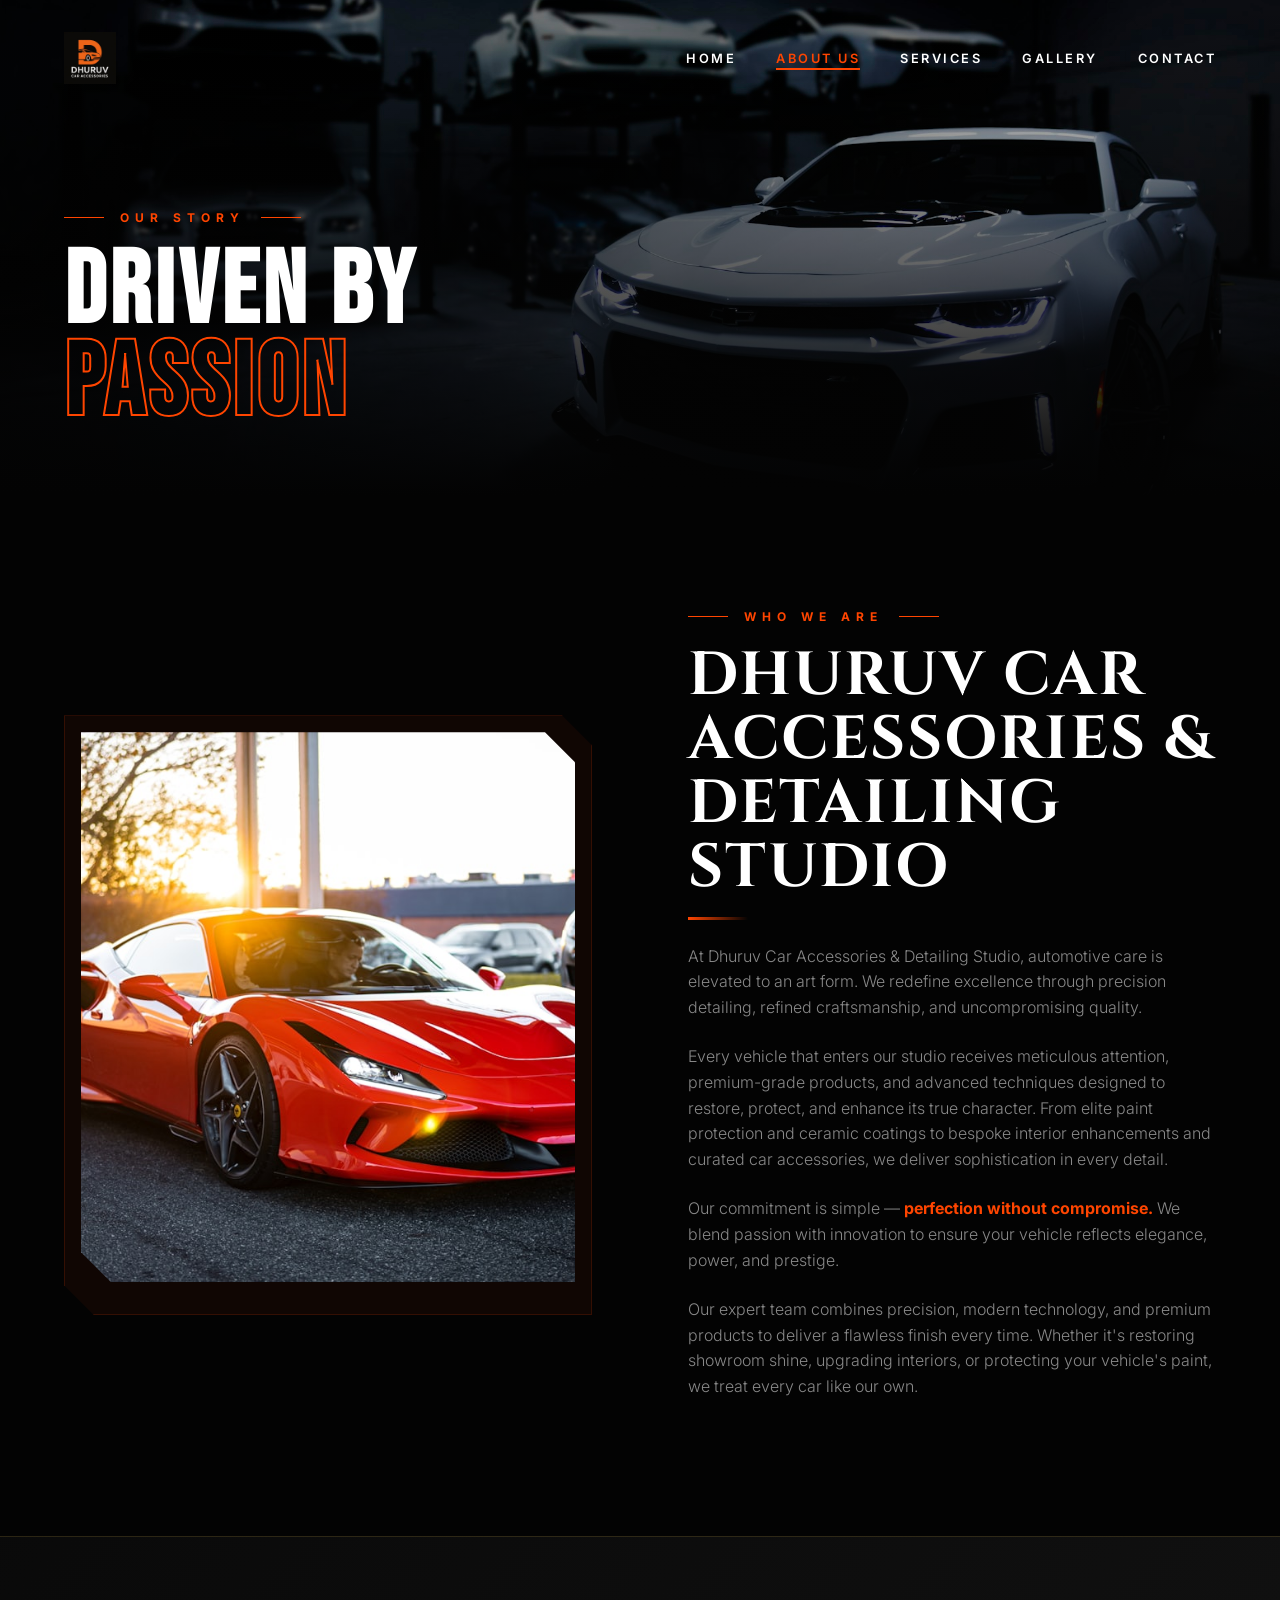
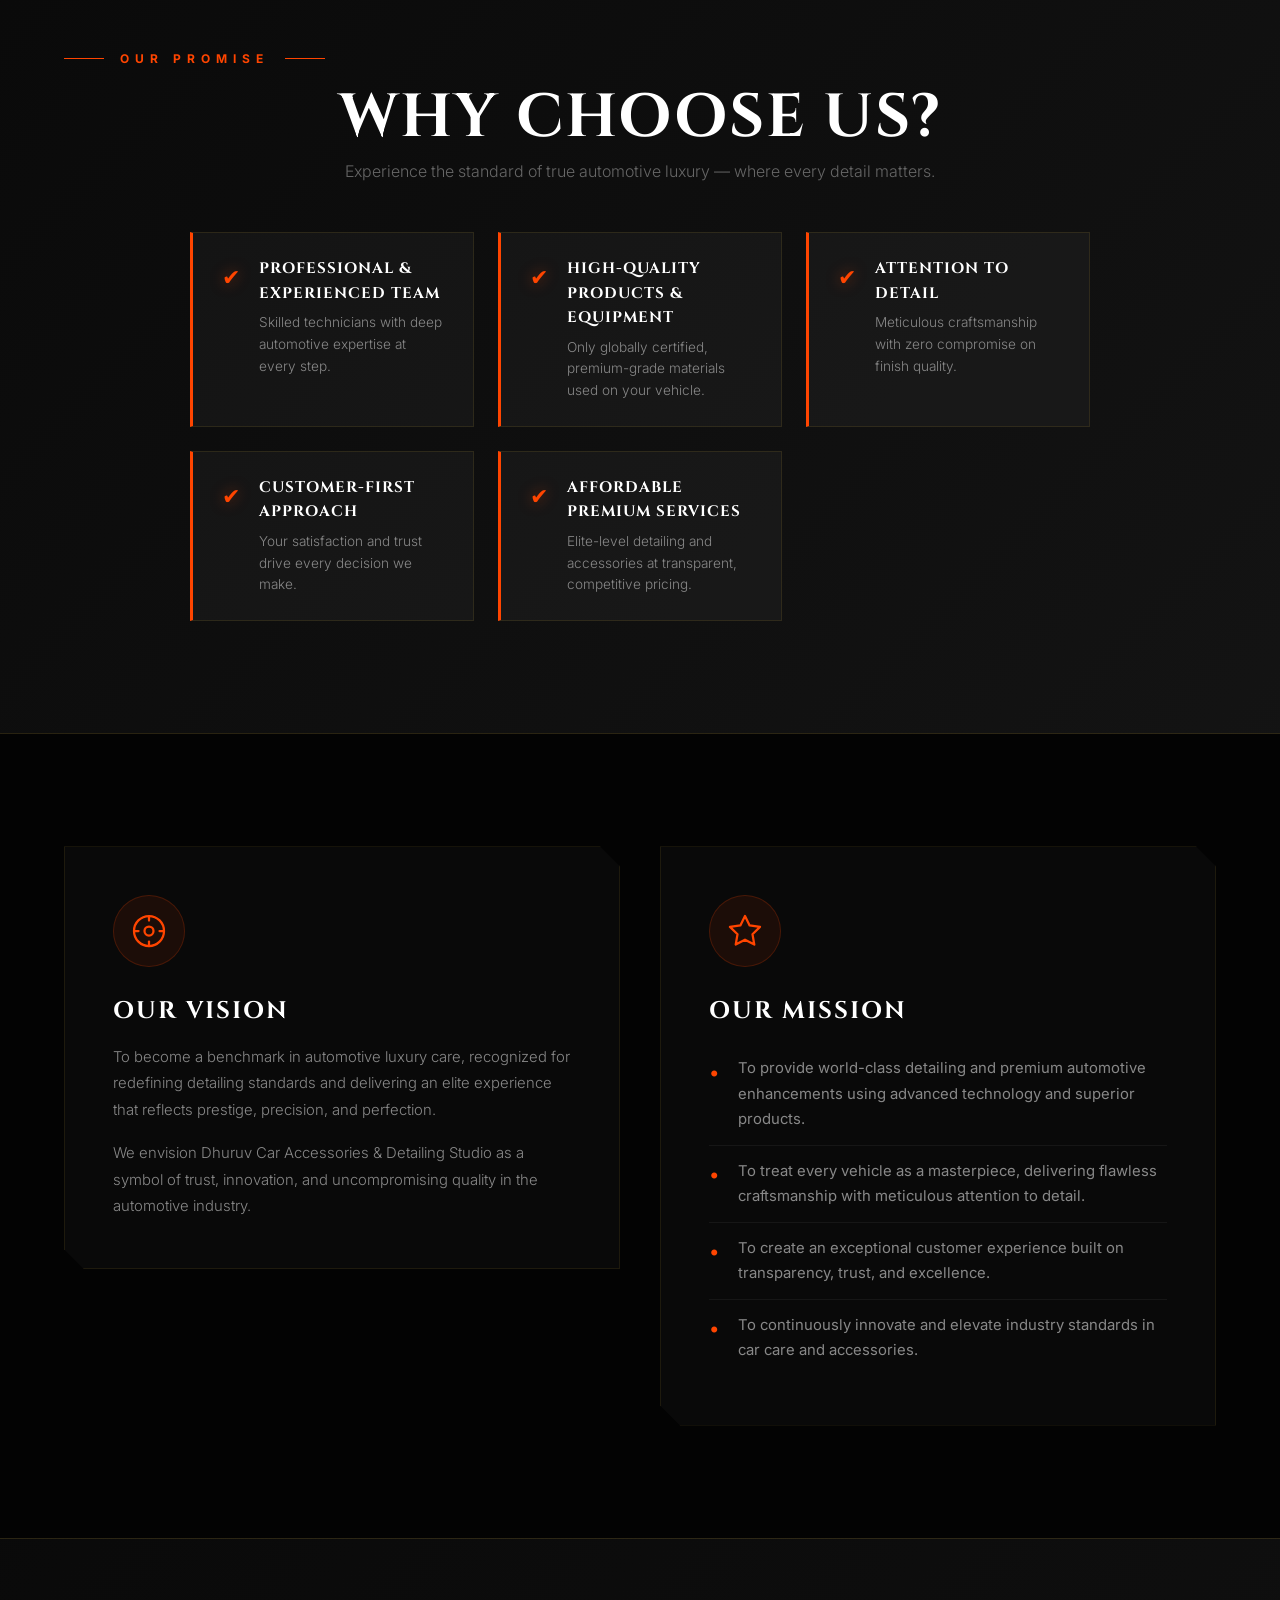
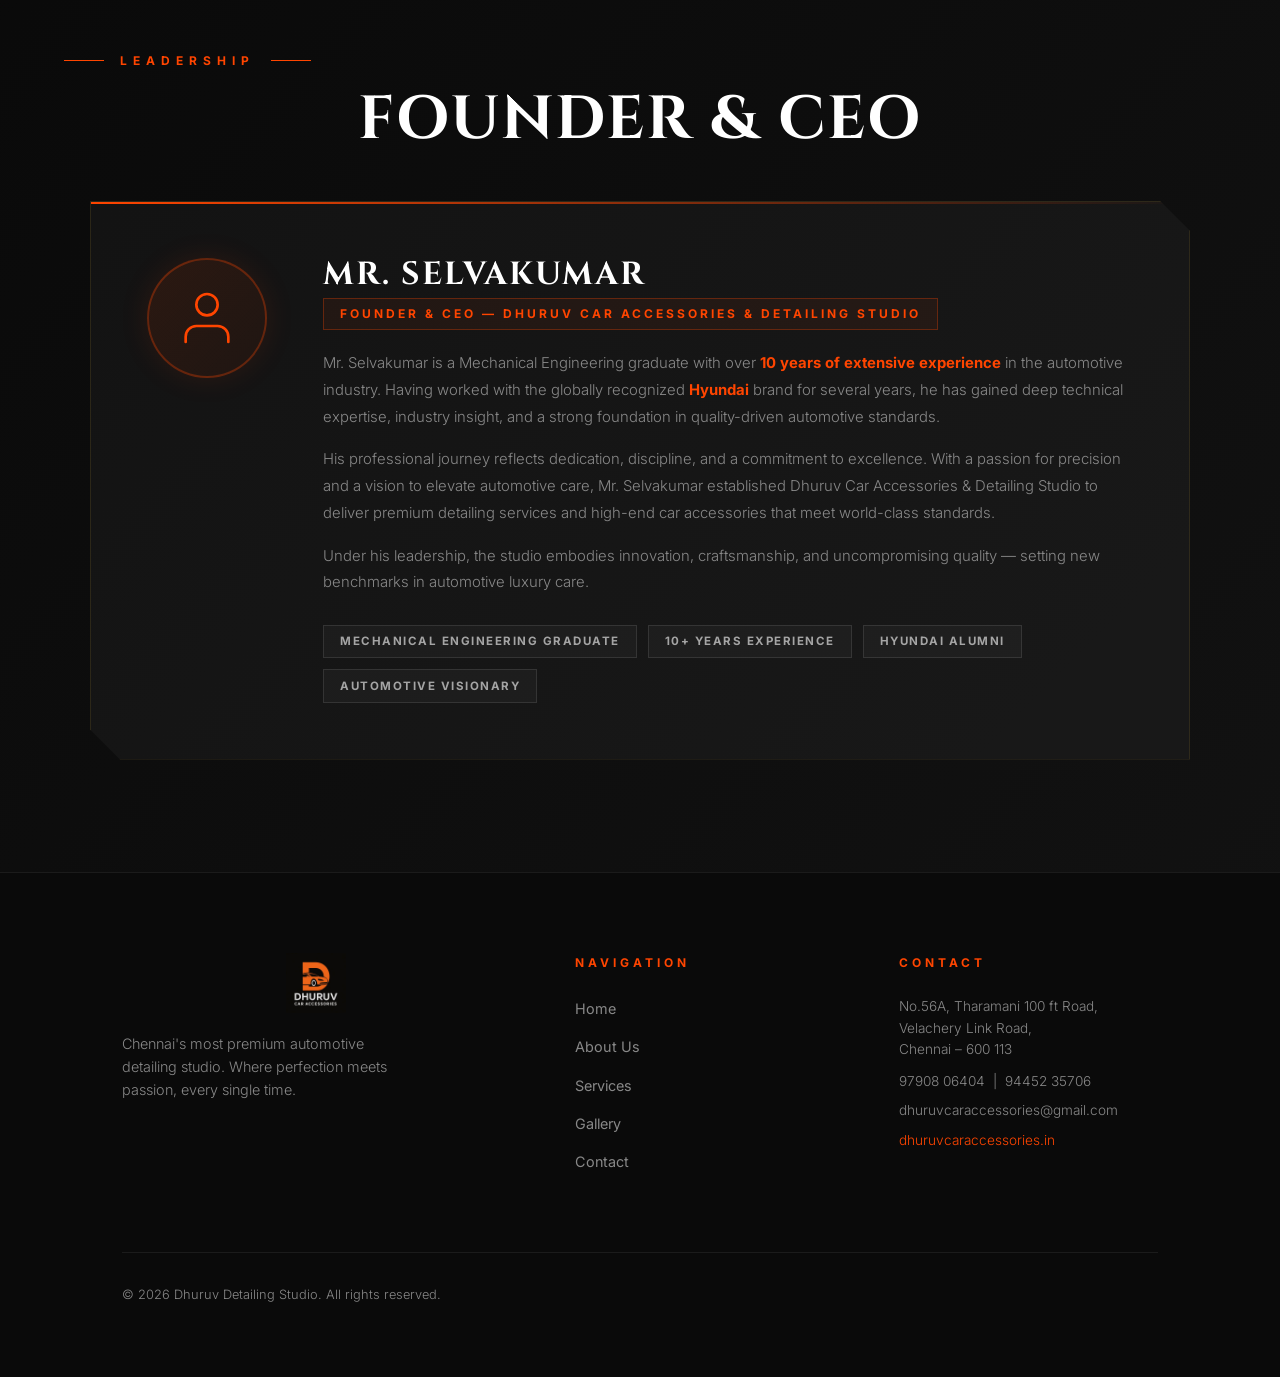
==== commit 66d72763: "images are added" ====
--- a/about.html
+++ b/about.html
@@ -1,4 +1,4 @@
-﻿<!DOCTYPE html>
+<!DOCTYPE html>
 <html lang="en">
 
 <head>
@@ -263,7 +263,7 @@
             </div>
             <div class="footer-bottom">
                 <p>© 2026 Dhuruv Detailing Studio. All rights reserved.</p>
-                <p>Arrive Ordinary. Depart Exceptional. ✨</p>
+                <!-- <p>Arrive Ordinary. Depart Exceptional. ✨</p> -->
             </div>
         </div>
     </footer>
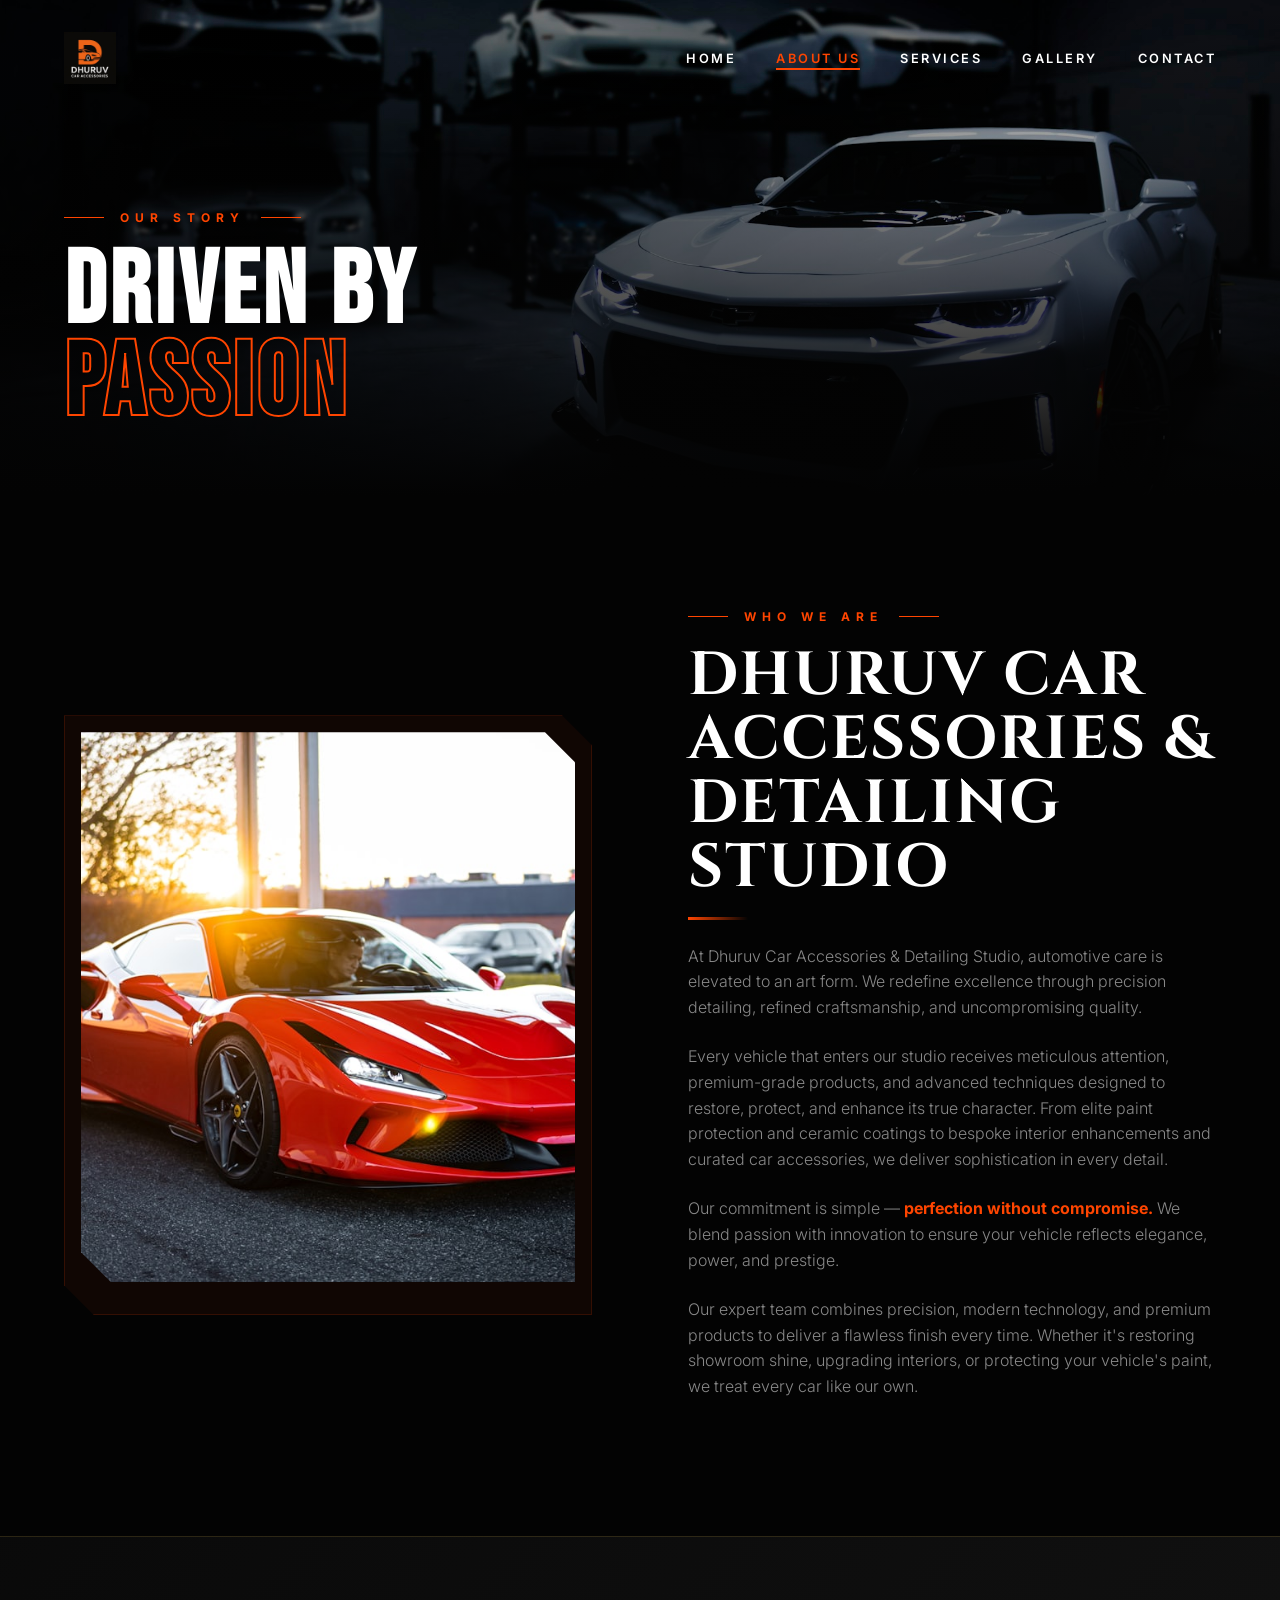
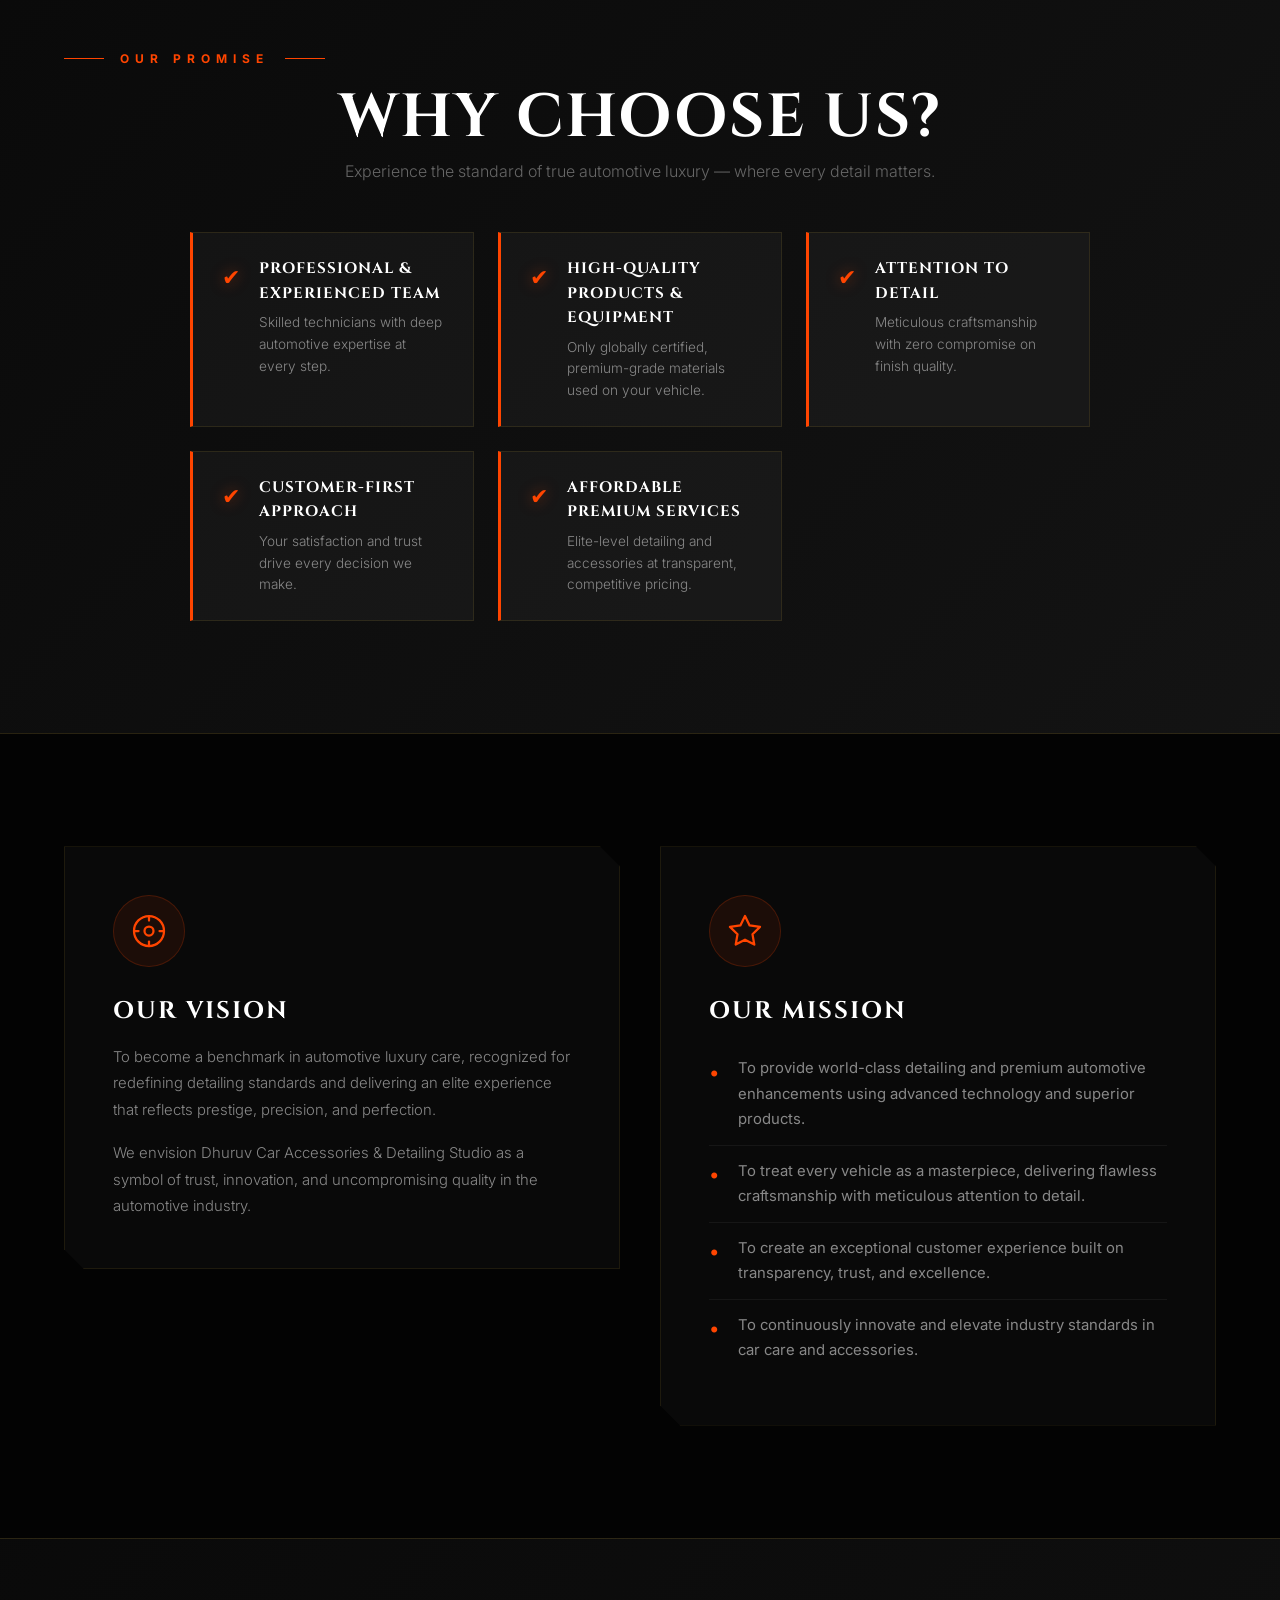
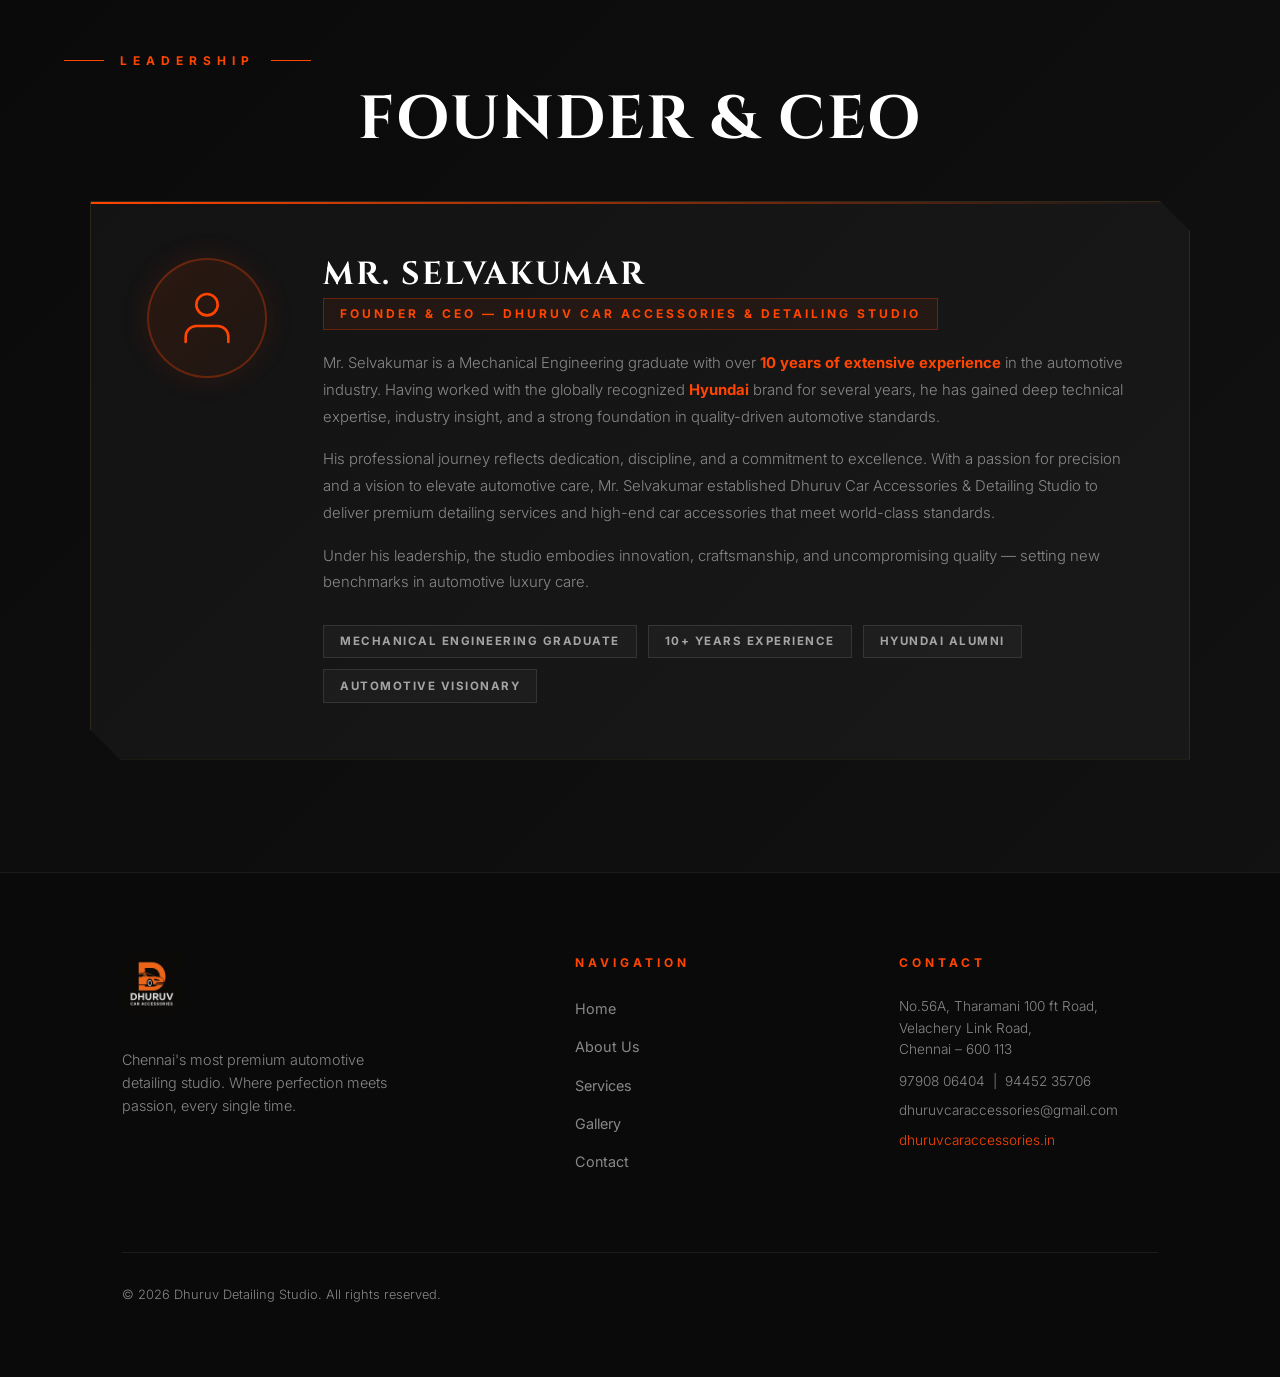
==== commit f834d5fb: "new2" ====
--- a/about.html
+++ b/about.html
@@ -235,7 +235,7 @@
             <div class="footer-grid">
                 <div class="footer-brand">
                     <a href="index.html">
-                        <img src="images/logo.jpg" alt="Dhuruv Detailing Studio" class="footer-logo-img">
+                        <div class="left-cont"><img src="images/logo.jpg" alt="Dhuruv Detailing Studio" class="footer-logo-img"></div>
                     </a>
                     <p>Chennai's most premium automotive detailing studio. Where perfection meets passion, every single
                         time.</p>
--- a/style.css
+++ b/style.css
@@ -115,19 +115,24 @@
 }
 
 .nav-logo-img {
-    height: 52px;
+     height: clamp(60px, 8vw, 120px);
     width: auto;
     object-fit: contain;
-    display: block;
 }
 
 .footer-logo-img {
-    height: 60px;
+   height: 60px;
     width: auto;
     margin: 0 auto 1.2rem auto;
     display: block;
     object-fit: contain;
 }
+
+.left-cont{
+    display:grid;
+    justify-content:start;
+}
+
 
 .nav-links {
     display: flex;
@@ -169,6 +174,7 @@
 .hamburger {
     display: none;
     flex-direction: column;
+    padding: 10px;
     gap: 5px;
     cursor: pointer;
 }
@@ -341,6 +347,350 @@
 /* ==============================================
    HERO — CINEMATIC with SMOKE & LIGHTNING
    ============================================== */
+/* ==============================================
+   DHURUV DETAILING STUDIO — ULTIMATE PREMIUM CSS
+   ============================================== */
+
+@import url('https://fonts.googleapis.com/css2?family=Bebas+Neue&family=Cinzel:wght@400;700;900&family=Inter:wght@300;400;600;700&display=swap');
+
+:root {
+    --clr-bg: #030303;
+    --clr-bg-2: #0a0a0a;
+    --clr-bg-3: #111111;
+    --clr-accent: #FF4500;
+    --clr-accent-2: #FF6B00;
+    --clr-accent-glow: rgba(255, 69, 0, 0.6);
+    --clr-gold: #C9A84C;
+    --clr-white: #FFFFFF;
+    --clr-sub: #888888;
+    --clr-muted: #666666;
+    --clr-border: rgba(255, 255, 255, 0.07);
+    --font-display: 'Bebas Neue', sans-serif;
+    --font-heading: 'Cinzel', serif;
+    --font-body: 'Inter', sans-serif;
+    --transition: all 0.4s cubic-bezier(0.25, 0.8, 0.25, 1);
+}
+
+/* ==============================================
+   RESET & BASE
+   ============================================== */
+*,
+*::before,
+*::after {
+    margin: 0;
+    padding: 0;
+    box-sizing: border-box;
+}
+
+html {
+    scroll-behavior: smooth;
+}
+
+body {
+    font-family: var(--font-body);
+    background-color: var(--clr-bg);
+    color: var(--clr-white);
+    line-height: 1.6;
+    overflow-x: hidden;
+}
+
+h1,
+h2,
+h3 {
+    line-height: 1.05;
+}
+
+p {
+    color: var(--clr-sub);
+    font-weight: 300;
+    margin-bottom: 1.5rem;
+}
+
+a {
+    text-decoration: none;
+    color: inherit;
+    transition: var(--transition);
+}
+
+ul {
+    list-style: none;
+}
+
+img {
+    max-width: 100%;
+    display: block;
+}
+
+.container {
+    width: 100%;
+    max-width: 1400px;
+    margin: 0 auto;
+    padding: 0 5%;
+}
+
+.text-center {
+    text-align: center;
+}
+
+.section {
+    padding: 7rem 0;
+}
+
+/* ==============================================
+   NAVIGATION
+   ============================================== */
+.navbar {
+    position: fixed;
+    top: 0;
+    left: 0;
+    width: 100%;
+    z-index: 1000;
+    padding: 2rem 5%;
+    transition: var(--transition);
+}
+
+.navbar.scrolled {
+    background: rgba(3, 3, 3, 0.92);
+    backdrop-filter: blur(24px);
+    padding: 1.2rem 5%;
+    border-bottom: 1px solid rgba(255, 69, 0, 0.15);
+    box-shadow: 0 4px 40px rgba(0, 0, 0, 0.5);
+}
+
+.nav-container {
+    display: flex;
+    justify-content: space-between;
+    align-items: center;
+}
+
+.nav-logo-img {
+    height: 52px;
+    width: auto;
+    object-fit: contain;
+    display: block;
+}
+
+.footer-logo-img {
+    height: 60px;
+    width: auto;
+    margin: 0 auto 1.2rem auto;
+    display: block;
+    object-fit: contain;
+}
+
+.nav-links {
+    display: flex;
+    gap: 2.5rem;
+    align-items: center;
+}
+
+.nav-links a {
+    font-size: 0.8rem;
+    font-weight: 600;
+    text-transform: uppercase;
+    letter-spacing: 2.5px;
+    position: relative;
+    padding-bottom: 4px;
+}
+
+.nav-links a::after {
+    content: '';
+    position: absolute;
+    bottom: 0;
+    left: 0;
+    width: 0%;
+    height: 2px;
+    background: var(--clr-accent);
+    transition: var(--transition);
+}
+
+.nav-links a:hover::after,
+.nav-links a.active::after {
+    width: 100%;
+}
+
+.nav-links a:hover,
+.nav-links a.active {
+    color: var(--clr-accent);
+}
+
+/* Hamburger */
+.hamburger {
+    display: none;
+    flex-direction: column;
+    gap: 5px;
+    cursor: pointer;
+    padding:10px; 
+}
+
+.hamburger span {
+    width: 26px;
+    height: 2px;
+    background: #fff;
+    transition: var(--transition);
+}
+
+/* Mobile menu */
+.mobile-menu {
+    display: none;
+    position: fixed;
+    top: 0;
+    left: 0;
+    width: 100%;
+    height: 100%;
+    background: rgba(3, 3, 3, 0.97);
+    z-index: 999;
+    flex-direction: column;
+    align-items: center;
+    justify-content: center;
+    gap: 3rem;
+}
+
+.mobile-menu.open {
+    display: flex;
+}
+
+.mobile-menu a {
+    font-size: 2rem;
+    font-family: var(--font-display);
+    letter-spacing: 4px;
+}
+
+.mobile-menu a:hover {
+    color: var(--clr-accent);
+}
+
+.mobile-close {
+    position: absolute;
+    top: 2rem;
+    right: 8%;
+    font-size: 2rem;
+    cursor: pointer;
+    color: var(--clr-sub);
+}
+
+/* ==============================================
+   BUTTONS
+   ============================================== */
+.btn {
+    display: inline-flex;
+    align-items: center;
+    justify-content: center;
+    gap: 0.75rem;
+    padding: 1rem 2.8rem;
+    font-family: var(--font-body);
+    font-size: 0.8rem;
+    font-weight: 700;
+    text-transform: uppercase;
+    letter-spacing: 3px;
+    border: 1px solid transparent;
+    cursor: pointer;
+    position: relative;
+    overflow: hidden;
+    transition: var(--transition);
+    clip-path: polygon(0 0, calc(100% - 12px) 0, 100% 12px, 100% 100%, 12px 100%, 0 calc(100% - 12px));
+}
+
+.btn::after {
+    content: '';
+    position: absolute;
+    inset: 0;
+    background: linear-gradient(135deg, rgba(255, 255, 255, 0.15) 0%, transparent 60%);
+    opacity: 0;
+    transition: var(--transition);
+}
+
+.btn:hover::after {
+    opacity: 1;
+}
+
+.btn-primary {
+    background: linear-gradient(135deg, var(--clr-accent), var(--clr-accent-2));
+    color: #fff;
+    box-shadow: 0 0 25px rgba(255, 69, 0, 0.4);
+}
+
+.btn-primary:hover {
+    transform: translateY(-3px);
+    box-shadow: 0 0 45px rgba(255, 69, 0, 0.7), 0 10px 30px rgba(0, 0, 0, 0.4);
+}
+
+.btn-secondary {
+    background: transparent;
+    border-color: var(--clr-white);
+    color: var(--clr-white);
+}
+
+.btn-secondary:hover {
+    background: var(--clr-white);
+    color: var(--clr-bg);
+    transform: translateY(-3px);
+}
+
+.btn-ghost {
+    background: transparent;
+    border-color: var(--clr-accent);
+    color: var(--clr-accent);
+}
+
+.btn-ghost:hover {
+    background: var(--clr-accent);
+    color: #fff;
+}
+
+/* ==============================================
+   TYPOGRAPHY
+   ============================================== */
+.display-title {
+    font-family: var(--font-display);
+    font-size: clamp(5rem, 14vw, 12rem);
+    line-height: 0.9;
+    letter-spacing: 4px;
+    text-transform: uppercase;
+}
+
+.section-label {
+    font-size: 0.75rem;
+    font-weight: 700;
+    letter-spacing: 6px;
+    text-transform: uppercase;
+    color: var(--clr-accent);
+    display: flex;
+    align-items: center;
+    gap: 1rem;
+    margin-bottom: 1.2rem;
+}
+
+.section-label::before,
+.section-label::after {
+    content: '';
+    flex: 1;
+    max-width: 40px;
+    height: 1px;
+    background: var(--clr-accent);
+}
+
+.section-title {
+    font-family: var(--font-heading);
+    font-size: clamp(2rem, 5vw, 3.8rem);
+    font-weight: 700;
+    letter-spacing: 2px;
+    text-transform: uppercase;
+    margin-bottom: 1.5rem;
+    position: relative;
+}
+
+.bold-title {
+    font-family: var(--font-display);
+    font-size: clamp(3rem, 8vw, 7rem);
+    letter-spacing: 4px;
+    text-transform: uppercase;
+    line-height: 0.9;
+}
+
+/* ==============================================
+   HERO — CINEMATIC with SMOKE & LIGHTNING
+   ============================================== */
 .hero-fs {
     height: 100vh;
     min-height: 700px;
@@ -351,7 +701,7 @@
     text-align: center;
     overflow: hidden;
     padding-top: 100px;
-    /* Prevent overlap with fixed navbar */
+/* Prevent overlap with fixed navbar */
 }
 
 /* Base dark background */
@@ -368,7 +718,7 @@
     bottom: 0;
     left: 0;
     width: 100%;
-    height: 50%;
+    height: 0%;
     background: linear-gradient(to top, rgba(255, 69, 0, 0.06) 0%, transparent 100%);
     z-index: 1;
 }
@@ -724,7 +1074,7 @@
     animation: fadeInDown 1s ease both;
 }
 
-.hero-headline {
+/* .hero-headline {
     font-family: var(--font-display);
     font-size: clamp(4.5rem, 13vw, 11rem);
     line-height: 0.88;
@@ -732,13 +1082,44 @@
     text-transform: uppercase;
     margin-bottom: 1rem;
     animation: heroTextReveal 1.2s cubic-bezier(0.16, 1, 0.3, 1) 0.3s both;
-}
+} */
+
+
+.hero-headline {
+    text-align: center;
+    font-family: var(--font-display);
+    text-transform: uppercase;
+}
+
+/* FORCE single line */
+.top {
+    display: block;
+    white-space: nowrap;
+    font-size: clamp(1.5rem, 6vw, 7rem);
+}
+
+
+
+
+/* Next lines */
+.mid {
+    display: block;
+    font-size: clamp(1.5rem, 6vw, 7rem);
+  -webkit-text-stroke: 0.5px var(--clr-accent);
+    color: transparent;
+    text-shadow:  rgba(255, 69, 0, 0.4);
+}
+
+.bottom {
+    display: block;
+    font-size: clamp(1.5rem, 6vw, 7rem);
+    
+}
+
+
 
 .hero-headline .line-accent {
-    -webkit-text-stroke: 2px var(--clr-accent);
-    color: transparent;
-    display: block;
-    text-shadow: 0 0 40px rgba(255, 69, 0, 0.4);
+    
 }
 
 .hero-headline .line-solid {
@@ -764,28 +1145,6 @@
     animation: fadeInUp 1s ease 1s both;
 }
 
-.hero-badge {
-    position: absolute;
-    bottom: 3rem;
-    right: 5%;
-    border: 1px solid rgba(255, 255, 255, 0.1);
-    background: rgba(255, 255, 255, 0.04);
-    backdrop-filter: blur(10px);
-    padding: 1.2rem 1.8rem;
-    font-size: 0.75rem;
-    letter-spacing: 2px;
-    text-transform: uppercase;
-    color: rgba(255, 255, 255, 0.5);
-    animation: fadeIn 1.5s ease 1.5s both;
-}
-
-.hero-badge strong {
-    display: block;
-    font-size: 1.5rem;
-    font-family: var(--font-display);
-    color: var(--clr-accent);
-    letter-spacing: 4px;
-}
 
 .scroll-indicator {
     position: absolute;
@@ -833,10 +1192,10 @@
 .stats-bar {
     background: var(--clr-bg-2);
     border-top: 1px solid var(--clr-border);
-    border-bottom: 1px solid var(--clr-border);
+    border-bottom: 0px solid var(--clr-border);
     padding: 2.5rem 5%;
     position: relative;
-    z-index: 10;
+    z-index: 10;    
 }
 
 .stats-grid {
@@ -1124,32 +1483,6 @@
     display: flex;
     flex-direction: column;
     gap: 2rem;
-}
-
-.event-item {
-    border-left: 3px solid var(--clr-accent);
-    padding-left: 1.5rem;
-}
-
-.event-item .label {
-    font-size: 0.7rem;
-    letter-spacing: 4px;
-    color: var(--clr-accent);
-    text-transform: uppercase;
-    margin-bottom: 0.3rem;
-}
-
-.event-item .value {
-    font-family: var(--font-display);
-    font-size: 1.8rem;
-    letter-spacing: 2px;
-    color: #fff;
-}
-
-.event-item .sub {
-    font-size: 0.85rem;
-    color: var(--clr-sub);
-    margin-top: 0.2rem;
 }
 
 /* ==============================================
@@ -2486,3 +2819,2117 @@
 @keyframes spin {
     to { transform: rotate(360deg); }
 }
+
+/* Spotlight beams */
+.hero-spotlights {
+    position: absolute;
+    inset: 0;
+    z-index: 1;
+    pointer-events: none;
+}
+
+.spotlight {
+    position: absolute;
+    top: -10%;
+    width: 300px;
+    height: 100%;
+    border-radius: 0 0 50% 50%;
+    transform-origin: top center;
+    opacity: 0.18;
+}
+
+.spotlight-1 {
+    left: 10%;
+    background: radial-gradient(ellipse at top, rgba(255, 255, 255, 0.9), transparent 70%);
+    animation: spotSwing1 8s ease-in-out infinite;
+}
+
+.spotlight-2 {
+    left: 30%;
+    background: radial-gradient(ellipse at top, rgba(255, 180, 100, 0.8), transparent 70%);
+    animation: spotSwing2 10s ease-in-out infinite 1s;
+    opacity: 0.12;
+}
+
+.spotlight-3 {
+    right: 10%;
+    background: radial-gradient(ellipse at top, rgba(255, 255, 255, 0.9), transparent 70%);
+    animation: spotSwing1 9s ease-in-out infinite 2s reverse;
+}
+
+.spotlight-4 {
+    right: 30%;
+    background: radial-gradient(ellipse at top, rgba(255, 100, 60, 0.8), transparent 70%);
+    animation: spotSwing2 7s ease-in-out infinite 0.5s;
+    opacity: 0.13;
+}
+
+@keyframes spotSwing1 {
+
+    0%,
+    100% {
+        transform: rotate(-15deg);
+    }
+
+    50% {
+        transform: rotate(5deg);
+    }
+}
+
+@keyframes spotSwing2 {
+
+    0%,
+    100% {
+        transform: rotate(10deg);
+    }
+
+    50% {
+        transform: rotate(-8deg);
+    }
+}
+
+/* Smoke layers - Intensified */
+.smoke-container {
+    position: absolute;
+    inset: 0;
+    z-index: 2;
+    pointer-events: none;
+    overflow: hidden;
+}
+
+.smoke-layer {
+    position: absolute;
+    bottom: -20%;
+    left: -10%;
+    width: 120%;
+    height: 80%;
+    border-radius: 50%;
+    filter: blur(50px);
+    opacity: 0;
+    animation: smokeRise var(--dur, 12s) ease-in-out infinite var(--delay, 0s);
+}
+
+.smoke-1 {
+    background: radial-gradient(ellipse, rgba(150, 150, 160, 0.6) 0%, transparent 70%);
+    --dur: 14s;
+    --delay: 0s;
+    left: -5%;
+    width: 60%;
+}
+
+.smoke-2 {
+    background: radial-gradient(ellipse, rgba(100, 100, 120, 0.5) 0%, transparent 70%);
+    --dur: 18s;
+    --delay: 4s;
+    left: 30%;
+    width: 70%;
+}
+
+.smoke-3 {
+    background: radial-gradient(ellipse, rgba(140, 100, 80, 0.45) 0%, transparent 70%);
+    --dur: 16s;
+    --delay: 8s;
+    left: 60%;
+    width: 60%;
+}
+
+.smoke-4 {
+    background: radial-gradient(ellipse, rgba(80, 80, 100, 0.5) 0%, transparent 70%);
+    --dur: 20s;
+    --delay: 2s;
+    left: 10%;
+    width: 80%;
+    bottom: -30%;
+}
+
+@keyframes smokeRise {
+    0% {
+        transform: translateY(0) scaleX(1);
+        opacity: 0;
+    }
+
+    20% {
+        opacity: 0.95;
+    }
+
+    60% {
+        opacity: 0.7;
+    }
+
+    100% {
+        transform: translateY(-50%) scaleX(1.4);
+        opacity: 0;
+    }
+}
+
+/* Ground smoke drift */
+.ground-smoke {
+    position: absolute;
+    bottom: 0;
+    left: 0;
+    width: 100%;
+    height: 35%;
+    z-index: 3;
+    pointer-events: none;
+    background: linear-gradient(to top,
+            rgba(50, 30, 20, 0.8) 0%,
+            rgba(70, 40, 30, 0.5) 30%,
+            transparent 100%);
+    filter: blur(8px);
+    animation: groundSmokePulse 5s ease-in-out infinite;
+}
+
+@keyframes groundSmokePulse {
+
+    0%,
+    100% {
+        opacity: 0.8;
+    }
+
+    50% {
+        opacity: 1;
+    }
+}
+
+/* Lightning bolts - Intensified */
+.lightning-container {
+    position: absolute;
+    inset: 0;
+    z-index: 4;
+    pointer-events: none;
+    overflow: hidden;
+}
+
+.lightning-bolt {
+    position: absolute;
+    top: 0;
+    width: 6px;
+    background: linear-gradient(to bottom, rgba(255, 255, 255, 0), #fff, #e0f2fe, rgba(255, 255, 255, 0));
+    filter: blur(1px) drop-shadow(0 0 15px #fff) drop-shadow(0 0 30px #aaf);
+    transform-origin: top center;
+    opacity: 0;
+}
+
+.lightning-bolt::before {
+    content: '';
+    position: absolute;
+    inset: -15px;
+    background: inherit;
+    filter: blur(20px);
+    opacity: 0.6;
+}
+
+.bolt-1 {
+    left: 20%;
+    height: 60%;
+    transform: rotate(5deg);
+    animation: strikeBolt 3s ease-in-out infinite 0.5s;
+}
+
+.bolt-2 {
+    right: 22%;
+    height: 70%;
+    transform: rotate(-8deg);
+    animation: strikeBolt 6s ease-in-out infinite 3s;
+}
+
+.bolt-3 {
+    left: 50%;
+    height: 50%;
+    transform: rotate(3deg);
+    animation: strikeBolt 8s ease-in-out infinite 5s;
+}
+
+@keyframes strikeBolt {
+
+    0%,
+    85%,
+    100% {
+        opacity: 0;
+    }
+
+    86% {
+        opacity: 1;
+        transform: scaleY(1.05) rotate(5deg);
+    }
+
+    87% {
+        opacity: 0;
+    }
+
+    88% {
+        opacity: 0.9;
+        transform: scaleY(1.1) rotate(5deg);
+    }
+
+    90% {
+        opacity: 0;
+    }
+
+    92% {
+        opacity: 0.8;
+        transform: scaleY(1) rotate(5deg);
+    }
+
+    95% {
+        opacity: 0;
+    }
+}
+
+/* Lightning flash - Deeper contrast */
+.lightning-flash {
+    position: absolute;
+    inset: 0;
+    z-index: 5;
+    pointer-events: none;
+    background: rgba(200, 220, 255, 0);
+    animation: flashBg 6s ease-in-out infinite 0.5s;
+}
+
+.lightning-flash-2 {
+    animation: flashBg 8s ease-in-out infinite 3s;
+}
+
+.lightning-flash-3 {
+    animation: flashBg 10s ease-in-out infinite 5s;
+}
+
+@keyframes flashBg {
+
+    0%,
+    85%,
+    100% {
+        background: rgba(200, 220, 255, 0);
+    }
+
+    86% {
+        background: rgba(200, 230, 255, 0.12);
+    }
+
+    87% {
+        background: rgba(200, 220, 255, 0);
+    }
+
+    88% {
+        background: rgba(200, 230, 255, 0.08);
+    }
+
+    90% {
+        background: rgba(200, 220, 255, 0);
+    }
+}
+
+/* Embers / Particles */
+.particles-container {
+    position: absolute;
+    inset: 0;
+    z-index: 4;
+    pointer-events: none;
+    overflow: hidden;
+}
+
+.particle {
+    position: absolute;
+    border-radius: 50%;
+    background: var(--clr-accent);
+    animation: particleFloat var(--pdur, 6s) ease-out infinite var(--pdelay, 0s);
+    opacity: 0;
+}
+
+@keyframes particleFloat {
+    0% {
+        transform: translateY(0) translateX(0) scale(1);
+        opacity: 0;
+    }
+
+    10% {
+        opacity: 1;
+    }
+
+    100% {
+        transform: translateY(-120vh) translateX(var(--px, 50px)) scale(0);
+        opacity: 0;
+    }
+}
+
+/* Hero content */
+.hero-content {
+    position: relative;
+    z-index: 10;
+    max-width: 1000px;
+    padding: 0 2rem;
+}
+
+.hero-eyebrow {
+    font-size: 0.85rem;
+    font-weight: 700;
+    letter-spacing: 8px;
+    text-transform: uppercase;
+    color: var(--clr-accent);
+    margin-bottom: 1.5rem;
+    display: block;
+    animation: fadeInDown 1s ease both;
+}
+
+.hero-headline {
+    font-family: var(--font-display);
+    font-size: clamp(4.5rem, 13vw, 11rem);
+    line-height: 0.88;
+    letter-spacing: 6px;
+    text-transform: uppercase;
+    margin-bottom: 1rem;
+    animation: heroTextReveal 1.2s cubic-bezier(0.16, 1, 0.3, 1) 0.3s both;
+}
+
+.hero-headline .line-accent {
+    -webkit-text-stroke: 2px var(--clr-accent);
+    color: transparent;
+    display: block;
+    text-shadow: 0 0 40px rgba(255, 69, 0, 0.4);
+}
+
+.hero-headline .line-solid {
+    display: block;
+}
+
+.hero-sub {
+    font-size: clamp(0.9rem, 2vw, 1.1rem);
+    font-weight: 300;
+    max-width: 600px;
+    margin: 2rem auto;
+    color: rgba(255, 255, 255, 0.6);
+    letter-spacing: 1px;
+    animation: fadeInUp 1s ease 0.8s both;
+}
+
+.hero-ctas {
+    display: flex;
+    gap: 1.5rem;
+    justify-content: center;
+    flex-wrap: wrap;
+    margin-top: 3rem;
+    animation: fadeInUp 1s ease 1s both;
+}
+
+.hero-badge {
+    position: absolute;
+    bottom: 3rem;
+    right: 5%;
+    border: 1px solid rgba(255, 255, 255, 0.1);
+    background: rgba(255, 255, 255, 0.04);
+    backdrop-filter: blur(10px);
+    padding: 1.2rem 1.8rem;
+    font-size: 0.75rem;
+    letter-spacing: 2px;
+    text-transform: uppercase;
+    color: rgba(255, 255, 255, 0.5);
+    animation: fadeIn 1.5s ease 1.5s both;
+}
+
+.hero-badge strong {
+    display: block;
+    font-size: 1.5rem;
+    font-family: var(--font-display);
+    color: var(--clr-accent);
+    letter-spacing: 4px;
+}
+
+.scroll-indicator {
+    position: absolute;
+    bottom: 2.5rem;
+    left: 50%;
+    transform: translateX(-50%);
+    display: flex;
+    flex-direction: column;
+    align-items: center;
+    gap: 0.5rem;
+    z-index: 10;
+    animation: fadeIn 2s ease 2s both;
+}
+
+.scroll-line {
+    width: 1px;
+    height: 50px;
+    background: linear-gradient(to bottom, transparent, var(--clr-accent), transparent);
+    animation: scrollPulse 2s ease-in-out infinite;
+}
+
+.scroll-indicator span {
+    font-size: 0.6rem;
+    letter-spacing: 4px;
+    color: var(--clr-sub);
+}
+
+@keyframes scrollPulse {
+
+    0%,
+    100% {
+        opacity: 0.3;
+        transform: scaleY(0.8);
+    }
+
+    50% {
+        opacity: 1;
+        transform: scaleY(1);
+    }
+}
+
+/* ==============================================
+   STATS BAR
+   ============================================== */
+.stats-bar {
+    background: var(--clr-bg-2);
+    border-top: 1px solid var(--clr-border);
+    border-bottom: 0px solid var(--clr-border);
+    padding: 2.5rem 5%;
+    position: relative;
+    z-index: 10;    
+}
+
+.stats-grid {
+    display: grid;
+    grid-template-columns: repeat(4, 1fr);
+    gap: 2rem;
+    text-align: center;
+    max-width: 1400px;
+    margin: 0 auto;
+}
+
+.stat-num {
+    font-family: var(--font-display);
+    font-size: 3.5rem;
+    color: var(--clr-accent);
+    line-height: 1;
+    letter-spacing: 2px;
+}
+
+.stat-sub {
+    font-size: 0.75rem;
+    letter-spacing: 3px;
+    text-transform: uppercase;
+    color: var(--clr-sub);
+    margin-top: 0.5rem;
+}
+
+.stat-divider {
+    width: 1px;
+    height: 60px;
+    background: var(--clr-border);
+    margin: 0 auto;
+}
+
+/* ==============================================
+   ABOUT SPLIT SECTION
+   ============================================== */
+.split-section {
+    display: grid;
+    grid-template-columns: 1fr 1fr;
+    gap: 6rem;
+    align-items: center;
+    max-width: 1400px;
+    margin: 0 auto;
+    padding: 0 5%;
+}
+
+.split-image-wrap {
+    position: relative;
+    height: 600px;
+    overflow: hidden;
+    clip-path: polygon(0 0, calc(100% - 30px) 0, 100% 30px, 100% 100%, 30px 100%, 0 calc(100% - 30px));
+}
+
+.split-image-wrap img {
+    width: 100%;
+    height: 100%;
+    object-fit: cover;
+    transition: transform 0.8s ease;
+}
+
+.split-image-wrap:hover img {
+    transform: scale(1.05);
+}
+
+.split-image-accent {
+    position: absolute;
+    bottom: -1px;
+    right: -1px;
+    width: 80px;
+    height: 80px;
+    border-bottom: 3px solid var(--clr-accent);
+    border-right: 3px solid var(--clr-accent);
+}
+
+.split-image-accent-tl {
+    position: absolute;
+    top: -1px;
+    left: -1px;
+    width: 80px;
+    height: 80px;
+    border-top: 3px solid var(--clr-accent);
+    border-left: 3px solid var(--clr-accent);
+}
+
+.content-box .section-title::after {
+    content: '';
+    display: block;
+    width: 60px;
+    height: 3px;
+    background: linear-gradient(to right, var(--clr-accent), transparent);
+    margin-top: 1rem;
+}
+
+.icon-list {
+    margin: 2rem 0;
+}
+
+.icon-list li {
+    display: flex;
+    align-items: center;
+    gap: 1rem;
+    margin-bottom: 1.2rem;
+    font-size: 0.9rem;
+    color: rgba(255, 255, 255, 0.7);
+}
+
+.icon-list li::before {
+    content: '→';
+    color: var(--clr-accent);
+    font-size: 1.2rem;
+    flex-shrink: 0;
+}
+
+/* ==============================================
+   SERVICES GRID
+   ============================================== */
+.services-section {
+    background: var(--clr-bg-2);
+}
+
+.services-grid {
+    display: grid;
+    grid-template-columns: repeat(3, 1fr);
+    gap: 1.5px;
+    margin-top: 4rem;
+}
+
+.service-card {
+    position: relative;
+    overflow: hidden;
+    background: var(--clr-bg-3);
+    padding: 3rem 2.5rem;
+    border: 1px solid var(--clr-border);
+    transition: var(--transition);
+    cursor: default;
+}
+
+.service-card::before {
+    content: '';
+    position: absolute;
+    inset: 0;
+    background: linear-gradient(135deg, rgba(255, 69, 0, 0.05) 0%, transparent 60%);
+    opacity: 0;
+    transition: var(--transition);
+}
+
+.service-card:hover {
+    border-color: rgba(255, 69, 0, 0.3);
+    transform: translateY(-4px);
+}
+
+.service-card:hover::before {
+    opacity: 1;
+}
+
+.service-card::after {
+    content: '';
+    position: absolute;
+    bottom: 0;
+    left: 0;
+    width: 0%;
+    height: 2px;
+    background: var(--clr-accent);
+    transition: var(--transition);
+}
+
+.service-card:hover::after {
+    width: 100%;
+}
+
+.service-icon {
+    font-size: 2.5rem;
+    margin-bottom: 1.5rem;
+    display: block;
+    transition: transform 0.4s ease;
+}
+
+.service-card:hover .service-icon {
+    transform: scale(1.2) rotate(-5deg);
+}
+
+.service-number {
+    position: absolute;
+    top: 2rem;
+    right: 2rem;
+    font-family: var(--font-display);
+    font-size: 4rem;
+    opacity: 0.04;
+    line-height: 1;
+}
+
+.service-card h3 {
+    font-family: var(--font-heading);
+    font-size: 1.3rem;
+    letter-spacing: 1px;
+    margin-bottom: 1rem;
+    text-transform: uppercase;
+}
+
+.service-card p {
+    font-size: 0.9rem;
+}
+
+/* ==============================================
+   GRAND OPENING BANNER
+   ============================================== */
+.event-banner {
+    position: relative;
+    overflow: hidden;
+    padding: 8rem 5%;
+    background: linear-gradient(135deg, #0a0200, #1a0500, #0a0200);
+}
+
+.event-banner-bg {
+    position: absolute;
+    inset: 0;
+    background: radial-gradient(ellipse at 30% 100%, rgba(255, 69, 0, 0.15) 0%, transparent 60%),
+        radial-gradient(ellipse at 70% 0%, rgba(255, 100, 0, 0.1) 0%, transparent 50%);
+    animation: eventBgPulse 6s ease-in-out infinite;
+}
+
+@keyframes eventBgPulse {
+
+    0%,
+    100% {
+        opacity: 1;
+    }
+
+    50% {
+        opacity: 0.7;
+    }
+}
+
+.event-banner-smoke {
+    position: absolute;
+    inset: 0;
+    pointer-events: none;
+    background: radial-gradient(ellipse at bottom, rgba(60, 30, 10, 0.4) 0%, transparent 70%);
+    animation: smokeRise2 10s ease-in-out infinite;
+}
+
+@keyframes smokeRise2 {
+    0% {
+        transform: translateY(10px);
+        opacity: 0.5;
+    }
+
+    50% {
+        transform: translateY(-10px);
+        opacity: 1;
+    }
+
+    100% {
+        transform: translateY(10px);
+        opacity: 0.5;
+    }
+}
+
+.event-content {
+    position: relative;
+    z-index: 2;
+    max-width: 1400px;
+    margin: 0 auto;
+    display: grid;
+    grid-template-columns: 1.2fr 1fr;
+    gap: 6rem;
+    align-items: center;
+}
+
+.event-title {
+    font-family: var(--font-display);
+    font-size: clamp(4rem, 10vw, 9rem);
+    line-height: 0.88;
+    letter-spacing: 4px;
+    text-transform: uppercase;
+}
+
+.event-title .accent-line {
+    -webkit-text-stroke: 2px var(--clr-accent);
+    color: transparent;
+}
+
+.event-details {
+    display: flex;
+    flex-direction: column;
+    gap: 2rem;
+}
+
+.event-item {
+    border-left: 3px solid var(--clr-accent);
+    padding-left: 1.5rem;
+}
+
+.event-item .label {
+    font-size: 0.7rem;
+    letter-spacing: 4px;
+    color: var(--clr-accent);
+    text-transform: uppercase;
+    margin-bottom: 0.3rem;
+}
+
+.event-item .value {
+    font-family: var(--font-display);
+    font-size: 1.8rem;
+    letter-spacing: 2px;
+    color: #fff;
+}
+
+.event-item .sub {
+    font-size: 0.85rem;
+    color: var(--clr-sub);
+    margin-top: 0.2rem;
+}
+
+/* ==============================================
+   GALLERY PAGE
+   ============================================== */
+.gallery-section {
+    padding: 2rem 0 6rem 0;
+}
+
+.gallery-filters {
+    display: flex;
+    gap: 1rem;
+    justify-content: center;
+    flex-wrap: wrap;
+    margin: 3rem 0 4rem 0;
+}
+
+.filter-btn {
+    padding: 0.6rem 1.8rem;
+    font-size: 0.75rem;
+    font-weight: 700;
+    letter-spacing: 2px;
+    text-transform: uppercase;
+    cursor: pointer;
+    border: 1px solid var(--clr-border);
+    background: transparent;
+    color: var(--clr-sub);
+    transition: var(--transition);
+}
+
+.filter-btn:hover,
+.filter-btn.active {
+    border-color: var(--clr-accent);
+    color: var(--clr-accent);
+    background: rgba(255, 69, 0, 0.08);
+}
+
+.gallery-grid {
+    display: grid;
+    grid-template-columns: repeat(auto-fill, minmax(250px, 1fr));
+    grid-auto-rows: 250px;
+    gap: 15px;
+    padding: 0 5%;
+    max-width: 1400px;
+    margin: 0 auto;
+}
+
+.gallery-item {
+    position: relative;
+    overflow: hidden;
+    cursor: pointer;
+    background: var(--clr-bg-3);
+}
+
+.gallery-item.wide {
+    grid-column: span 2;
+}
+
+.gallery-item.tall {
+    grid-row: span 2;
+}
+
+.gallery-item.wide-tall {
+    grid-column: span 2;
+    grid-row: span 2;
+}
+
+.gallery-item img {
+    width: 100%;
+    height: 100%;
+    object-fit: cover;
+    transition: transform 0.8s cubic-bezier(0.25, 0.8, 0.25, 1);
+    filter: brightness(0.85) saturate(1.1);
+}
+
+.gallery-item:hover img {
+    transform: scale(1.08);
+    filter: brightness(1) saturate(1.3);
+}
+
+.gallery-overlay {
+    position: absolute;
+    inset: 0;
+    background: linear-gradient(to top, rgba(0, 0, 0, 0.8) 0%, transparent 60%);
+    opacity: 0;
+    transition: opacity 0.4s ease;
+    display: flex;
+    flex-direction: column;
+    justify-content: flex-end;
+    padding: 1.5rem;
+}
+
+.gallery-item:hover .gallery-overlay {
+    opacity: 1;
+}
+
+.gallery-overlay h4 {
+    font-family: var(--font-heading);
+    font-size: 1rem;
+    letter-spacing: 1px;
+    margin-bottom: 0.3rem;
+}
+
+.gallery-overlay span {
+    font-size: 0.75rem;
+    color: var(--clr-accent);
+    letter-spacing: 2px;
+    text-transform: uppercase;
+}
+
+.gallery-zoom-icon {
+    position: absolute;
+    top: 50%;
+    left: 50%;
+    transform: translate(-50%, -50%) scale(0);
+    width: 60px;
+    height: 60px;
+    border-radius: 50%;
+    border: 2px solid #fff;
+    display: flex;
+    align-items: center;
+    justify-content: center;
+    font-size: 1.5rem;
+    transition: var(--transition);
+    background: rgba(255, 255, 255, 0.1);
+    backdrop-filter: blur(4px);
+}
+
+.gallery-item:hover .gallery-zoom-icon {
+    transform: translate(-50%, -50%) scale(1);
+}
+
+/* Lightbox */
+.lightbox {
+    position: fixed;
+    inset: 0;
+    z-index: 9999;
+    background: rgba(0, 0, 0, 0.95);
+    display: none;
+    align-items: center;
+    justify-content: center;
+    opacity: 0;
+    transition: opacity 0.3s ease;
+}
+
+.lightbox.open {
+    display: flex;
+    opacity: 1;
+}
+
+.lightbox-img {
+    max-width: 90vw;
+    max-height: 85vh;
+    object-fit: contain;
+    box-shadow: 0 0 80px rgba(0, 0, 0, 0.8);
+}
+
+.lightbox-close {
+    position: absolute;
+    top: 2rem;
+    right: 2rem;
+    font-size: 2.5rem;
+    cursor: pointer;
+    color: rgba(255, 255, 255, 0.6);
+    transition: color 0.3s;
+}
+
+.lightbox-close:hover {
+    color: var(--clr-accent);
+}
+
+.lightbox-prev,
+.lightbox-next {
+    position: absolute;
+    top: 50%;
+    transform: translateY(-50%);
+    font-size: 3rem;
+    cursor: pointer;
+    color: rgba(255, 255, 255, 0.5);
+    background: rgba(255, 255, 255, 0.05);
+    border: 1px solid rgba(255, 255, 255, 0.1);
+    width: 60px;
+    height: 60px;
+    display: flex;
+    align-items: center;
+    justify-content: center;
+    transition: var(--transition);
+}
+
+.lightbox-prev:hover,
+.lightbox-next:hover {
+    color: var(--clr-accent);
+    border-color: var(--clr-accent);
+}
+
+.lightbox-prev {
+    left: 2rem;
+}
+
+.lightbox-next {
+    right: 2rem;
+}
+
+/* ==============================================
+   FULL-WIDTH CALLOUT (Marquee)
+   ============================================== */
+.marquee-section {
+    background: var(--clr-accent);
+    padding: 1.2rem 0;
+    overflow: hidden;
+}
+
+.marquee-track {
+    display: flex;
+    gap: 3rem;
+    white-space: nowrap;
+    animation: marquee 20s linear infinite;
+}
+
+.marquee-track span {
+    font-family: var(--font-display);
+    font-size: 1.2rem;
+    letter-spacing: 3px;
+    color: rgba(0, 0, 0, 0.5);
+    flex-shrink: 0;
+}
+
+.marquee-track .dot {
+    color: rgba(0, 0, 0, 0.7);
+}
+
+@keyframes marquee {
+    0% {
+        transform: translateX(0);
+    }
+
+    100% {
+        transform: translateX(-50%);
+    }
+}
+
+/* ==============================================
+   CTA SECTION
+   ============================================== */
+.cta-section {
+    position: relative;
+    overflow: hidden;
+    padding: 10rem 5%;
+    text-align: center;
+    background: linear-gradient(135deg, var(--clr-bg) 0%, #0d0d0d 100%);
+}
+
+.cta-bg-glow {
+    position: absolute;
+    top: 50%;
+    left: 50%;
+    transform: translate(-50%, -50%);
+    width: 600px;
+    height: 600px;
+    border-radius: 50%;
+    background: radial-gradient(circle, rgba(255, 69, 0, 0.12) 0%, transparent 70%);
+    animation: glowPulse 4s ease-in-out infinite;
+}
+
+@keyframes glowPulse {
+
+    0%,
+    100% {
+        transform: translate(-50%, -50%) scale(1);
+        opacity: 0.8;
+    }
+
+    50% {
+        transform: translate(-50%, -50%) scale(1.2);
+        opacity: 1;
+    }
+}
+
+.cta-section .bold-title {
+    text-shadow: 0 0 60px rgba(255, 69, 0, 0.2);
+    margin-bottom: 1.5rem;
+}
+
+/* ==============================================
+   PAGE HEADER (Inner pages)
+   ============================================== */
+.page-header {
+    height: 55vh;
+    min-height: 400px;
+    position: relative;
+    display: flex;
+    align-items: flex-end;
+    padding-bottom: 4rem;
+    overflow: hidden;
+}
+
+.page-header-bg {
+    position: absolute;
+    inset: 0;
+    background-size: cover;
+    background-position: center;
+    z-index: 0;
+    animation: slowZoom 20s ease-in-out infinite alternate;
+}
+
+@keyframes slowZoom {
+    0% {
+        transform: scale(1);
+    }
+
+    100% {
+        transform: scale(1.1);
+    }
+}
+
+.page-header::after {
+    content: '';
+    position: absolute;
+    inset: 0;
+    z-index: 1;
+    background: linear-gradient(to top, var(--clr-bg) 0%, rgba(3, 3, 3, 0.5) 60%, transparent 100%);
+}
+
+.page-header .container {
+    position: relative;
+    z-index: 2;
+}
+
+/* ==============================================
+   SHOP / SERVICES
+   ============================================== */
+.shop-grid {
+    display: grid;
+    grid-template-columns: repeat(auto-fill, minmax(350px, 1fr));
+    gap: 1.5rem;
+    margin-top: 4rem;
+}
+
+.shop-card {
+    background: var(--clr-bg-2);
+    border: 1px solid var(--clr-border);
+    overflow: hidden;
+    transition: var(--transition);
+    clip-path: polygon(0 0, calc(100% - 20px) 0, 100% 20px, 100% 100%, 20px 100%, 0 calc(100% - 20px));
+}
+
+.shop-card:hover {
+    border-color: rgba(255, 69, 0, 0.3);
+    transform: translateY(-6px);
+    box-shadow: 0 20px 60px rgba(0, 0, 0, 0.4);
+}
+
+.shop-card-img {
+    height: 260px;
+    overflow: hidden;
+}
+
+.shop-card-img img {
+    width: 100%;
+    height: 100%;
+    object-fit: cover;
+    transition: transform 0.8s ease;
+}
+
+.shop-card:hover .shop-card-img img {
+    transform: scale(1.08);
+}
+
+.shop-card-content {
+    padding: 2rem 2.5rem 2.5rem;
+}
+
+.shop-card-content h3 {
+    font-family: var(--font-heading);
+    font-size: 1.3rem;
+    letter-spacing: 1px;
+    margin-bottom: 0.8rem;
+}
+
+/* ==============================================
+   CONTACT
+   ============================================== */
+.contact-grid {
+    display: grid;
+    grid-template-columns: 1fr 1.6fr;
+    gap: 5rem;
+}
+
+.contact-info-box {
+    background: var(--clr-bg-2);
+    padding: 3rem;
+    border: 1px solid var(--clr-border);
+}
+
+.contact-item {
+    margin-bottom: 2.5rem;
+}
+
+.contact-item h4 {
+    font-size: 0.7rem;
+    color: var(--clr-accent);
+    text-transform: uppercase;
+    letter-spacing: 3px;
+    margin-bottom: 0.5rem;
+}
+
+.contact-item p {
+    color: rgba(255, 255, 255, 0.7);
+    margin: 0;
+}
+
+.google-form-container iframe {
+    width: 100%;
+    height: 800px;
+    border: none;
+    background: transparent;
+}
+
+/* ==============================================
+   FOOTER
+   ============================================== */
+footer {
+    padding: 5rem 5% 3rem;
+    border-top: 1px solid var(--clr-border);
+    background: var(--clr-bg-2);
+}
+
+.footer-grid {
+    display: grid;
+    grid-template-columns: 1.5fr 1fr 1fr;
+    gap: 4rem;
+    margin-bottom: 4rem;
+}
+
+.footer-brand p {
+    font-size: 0.9rem;
+    max-width: 300px;
+    margin-top: 1rem;
+}
+
+.footer-nav h4,
+.footer-contact h4 {
+    font-size: 0.75rem;
+    letter-spacing: 4px;
+    text-transform: uppercase;
+    color: var(--clr-accent);
+    margin-bottom: 1.5rem;
+}
+
+.footer-nav ul li {
+    margin-bottom: 0.8rem;
+}
+
+.footer-nav ul li a {
+    font-size: 0.9rem;
+    color: var(--clr-sub);
+}
+
+.footer-nav ul li a:hover {
+    color: var(--clr-white);
+}
+
+.footer-contact p {
+    font-size: 0.85rem;
+    margin-bottom: 0.5rem;
+}
+
+.footer-bottom {
+    border-top: 1px solid var(--clr-border);
+    padding-top: 2rem;
+    display: flex;
+    justify-content: space-between;
+    align-items: center;
+    font-size: 0.8rem;
+    color: var(--clr-sub);
+}
+
+/* ==============================================
+   SCROLL REVEAL ANIMATION
+   ============================================== */
+.reveal {
+    opacity: 0;
+    transform: translateY(40px);
+    transition: opacity 0.9s cubic-bezier(0.25, 0.8, 0.25, 1), transform 0.9s cubic-bezier(0.25, 0.8, 0.25, 1);
+}
+
+.reveal.active {
+    opacity: 1;
+    transform: translateY(0);
+}
+
+.reveal-left {
+    opacity: 0;
+    transform: translateX(-50px);
+    transition: opacity 0.9s ease, transform 0.9s ease;
+}
+
+.reveal-left.active {
+    opacity: 1;
+    transform: translateX(0);
+}
+
+.reveal-right {
+    opacity: 0;
+    transform: translateX(50px);
+    transition: opacity 0.9s ease, transform 0.9s ease;
+}
+
+.reveal-right.active {
+    opacity: 1;
+    transform: translateX(0);
+}
+
+/* Stagger children */
+.reveal-delay-1 {
+    transition-delay: 0.1s;
+}
+
+.reveal-delay-2 {
+    transition-delay: 0.2s;
+}
+
+.reveal-delay-3 {
+    transition-delay: 0.3s;
+}
+
+.reveal-delay-4 {
+    transition-delay: 0.4s;
+}
+
+.reveal-delay-5 {
+    transition-delay: 0.5s;
+}
+
+/* ==============================================
+   GENERAL ANIMATIONS
+   ============================================== */
+@keyframes fadeInDown {
+    from {
+        opacity: 0;
+        transform: translateY(-20px);
+    }
+
+    to {
+        opacity: 1;
+        transform: translateY(0);
+    }
+}
+
+@keyframes fadeInUp {
+    from {
+        opacity: 0;
+        transform: translateY(20px);
+    }
+
+    to {
+        opacity: 1;
+        transform: translateY(0);
+    }
+}
+
+@keyframes fadeIn {
+    from {
+        opacity: 0;
+    }
+
+    to {
+        opacity: 1;
+    }
+}
+
+@keyframes heroTextReveal {
+    from {
+        opacity: 0;
+        transform: translateY(60px) skewY(3deg);
+    }
+
+    to {
+        opacity: 1;
+        transform: translateY(0) skewY(0deg);
+    }
+}
+
+/* ==============================================
+   ABOUT PAGE — WHY CHOOSE US CARDS
+   ============================================== */
+.about-why-card {
+    display: flex;
+    align-items: flex-start;
+    gap: 1.2rem;
+    background: rgba(255, 255, 255, 0.03);
+    border: 1px solid rgba(212, 175, 55, 0.12);
+    border-left: 3px solid var(--clr-accent);
+    padding: 1.5rem 1.8rem;
+    transition: var(--transition);
+    position: relative;
+    overflow: hidden;
+}
+
+.about-why-card::before {
+    content: '';
+    position: absolute;
+    inset: 0;
+    background: linear-gradient(135deg, rgba(255, 69, 0, 0.04) 0%, transparent 60%);
+    opacity: 0;
+    transition: var(--transition);
+}
+
+.about-why-card:hover {
+    border-color: var(--clr-accent);
+    transform: translateY(-4px);
+    box-shadow: 0 12px 40px rgba(0, 0, 0, 0.3);
+}
+
+.about-why-card:hover::before {
+    opacity: 1;
+}
+
+.about-why-icon {
+    font-size: 1.4rem;
+    color: var(--clr-accent);
+    flex-shrink: 0;
+    margin-top: 0.1rem;
+    text-shadow: 0 0 14px rgba(255, 69, 0, 0.5);
+}
+
+.about-why-card h4 {
+    font-family: var(--font-heading);
+    font-size: 0.95rem;
+    letter-spacing: 1px;
+    text-transform: uppercase;
+    margin-bottom: 0.4rem;
+    color: var(--clr-white);
+}
+
+.about-why-card p {
+    font-size: 0.85rem;
+    color: var(--clr-sub);
+    margin: 0;
+}
+
+/* ==============================================
+   ABOUT PAGE — VISION & MISSION CARDS
+   ============================================== */
+.about-vm-card {
+    background: rgba(255, 255, 255, 0.025);
+    border: 1px solid rgba(212, 175, 55, 0.1);
+    padding: 3rem;
+    position: relative;
+    transition: var(--transition);
+    clip-path: polygon(0 0, calc(100% - 20px) 0, 100% 20px, 100% 100%, 20px 100%, 0 calc(100% - 20px));
+}
+
+.about-vm-card::after {
+    content: '';
+    position: absolute;
+    bottom: 0;
+    left: 0;
+    width: 0%;
+    height: 2px;
+    background: var(--clr-accent);
+    transition: var(--transition);
+}
+
+.about-vm-card:hover {
+    border-color: rgba(255, 69, 0, 0.25);
+    transform: translateY(-4px);
+    box-shadow: 0 20px 60px rgba(0, 0, 0, 0.35);
+}
+
+.about-vm-card:hover::after {
+    width: 100%;
+}
+
+.about-vm-icon {
+    width: 72px;
+    height: 72px;
+    border-radius: 50%;
+    background: rgba(255, 69, 0, 0.08);
+    border: 1px solid rgba(255, 69, 0, 0.2);
+    display: flex;
+    align-items: center;
+    justify-content: center;
+    margin-bottom: 2rem;
+    transition: var(--transition);
+}
+
+.about-vm-card:hover .about-vm-icon {
+    background: rgba(255, 69, 0, 0.15);
+    box-shadow: 0 0 24px rgba(255, 69, 0, 0.2);
+}
+
+.about-vm-title {
+    font-family: var(--font-heading);
+    font-size: 1.5rem;
+    letter-spacing: 2px;
+    text-transform: uppercase;
+    margin-bottom: 1.2rem;
+    color: var(--clr-white);
+}
+
+.about-vm-card p {
+    font-size: 0.93rem;
+    color: var(--clr-sub);
+    margin: 0;
+    line-height: 1.8;
+}
+
+.about-mission-list {
+    list-style: none;
+    padding: 0;
+    margin: 0;
+}
+
+.about-mission-list li {
+    font-size: 0.93rem;
+    color: var(--clr-sub);
+    padding: 0.8rem 0 0.8rem 1.8rem;
+    border-bottom: 1px solid rgba(255, 255, 255, 0.05);
+    position: relative;
+    line-height: 1.7;
+}
+
+.about-mission-list li:last-child {
+    border-bottom: none;
+}
+
+.about-mission-list li::before {
+    content: '•';
+    position: absolute;
+    left: 0;
+    color: var(--clr-accent);
+    font-size: 1.2rem;
+    top: 0.75rem;
+}
+
+/* ==============================================
+   ABOUT PAGE — FOUNDER SECTION
+   ============================================== */
+.about-founder-card {
+    display: flex;
+    gap: 3.5rem;
+    align-items: flex-start;
+    background: rgba(255, 255, 255, 0.03);
+    border: 1px solid rgba(212, 175, 55, 0.12);
+    padding: 3.5rem;
+    max-width: 1100px;
+    margin: 0 auto;
+    position: relative;
+    clip-path: polygon(0 0, calc(100% - 30px) 0, 100% 30px, 100% 100%, 30px 100%, 0 calc(100% - 30px));
+}
+
+.about-founder-card::before {
+    content: '';
+    position: absolute;
+    top: 0;
+    left: 0;
+    right: 0;
+    height: 2px;
+    background: linear-gradient(to right, var(--clr-accent), transparent);
+}
+
+.about-founder-avatar {
+    flex-shrink: 0;
+    width: 120px;
+    height: 120px;
+    border-radius: 50%;
+    background: linear-gradient(135deg, rgba(255, 69, 0, 0.1), rgba(255, 69, 0, 0.05));
+    border: 2px solid rgba(255, 69, 0, 0.3);
+    display: flex;
+    align-items: center;
+    justify-content: center;
+    box-shadow: 0 0 30px rgba(255, 69, 0, 0.1);
+}
+
+.about-founder-name {
+    font-family: var(--font-heading);
+    font-size: 2rem;
+    letter-spacing: 2px;
+    text-transform: uppercase;
+    color: var(--clr-white);
+    margin-bottom: 0.4rem;
+}
+
+.about-founder-role {
+    display: inline-block;
+    font-size: 0.75rem;
+    font-weight: 700;
+    letter-spacing: 3px;
+    text-transform: uppercase;
+    color: var(--clr-accent);
+    padding: 0.35rem 1rem;
+    border: 1px solid rgba(255, 69, 0, 0.3);
+    background: rgba(255, 69, 0, 0.06);
+}
+
+.about-founder-info p {
+    font-size: 0.93rem;
+    color: var(--clr-sub);
+    line-height: 1.8;
+    margin-bottom: 0;
+}
+
+.about-founder-tags {
+    display: flex;
+    flex-wrap: wrap;
+    gap: 0.7rem;
+    margin-top: 1.8rem;
+}
+
+.about-founder-tag {
+    font-size: 0.72rem;
+    font-weight: 700;
+    letter-spacing: 1.5px;
+    text-transform: uppercase;
+    color: rgba(255, 255, 255, 0.6);
+    padding: 0.4rem 1rem;
+    border: 1px solid rgba(255, 255, 255, 0.1);
+    background: rgba(255, 255, 255, 0.03);
+    transition: var(--transition);
+}
+
+.about-founder-tag:hover {
+    border-color: var(--clr-accent);
+    color: var(--clr-accent);
+}
+
+/* About split-section image style */
+.split-image-wrap {
+    position: relative;
+    padding: 1rem;
+    background: rgba(255, 69, 0, 0.05);
+    border: 1px solid rgba(255, 69, 0, 0.15);
+}
+
+.split-image {
+    position: relative;
+    height: 550px;
+    overflow: hidden;
+    clip-path: polygon(0 0, calc(100% - 30px) 0, 100% 30px, 100% 100%, 30px 100%, 0 calc(100% - 30px));
+}
+
+.split-image img {
+    width: 100%;
+    height: 100%;
+    object-fit: cover;
+    transition: transform 0.8s ease;
+}
+
+.split-image:hover img {
+    transform: scale(1.05);
+}
+
+/* ==============================================
+   SERVICES PAGE — PROTECTION CARDS (SECTION 1)
+   ============================================== */
+.svc-card {
+    background: rgba(255, 255, 255, 0.025);
+    border: 1px solid rgba(255, 69, 0, 0.12);
+    padding: 2.5rem 2rem;
+    position: relative;
+    transition: var(--transition);
+    clip-path: polygon(0 0, calc(100% - 16px) 0, 100% 16px, 100% 100%, 16px 100%, 0 calc(100% - 16px));
+    overflow: hidden;
+}
+
+.svc-card::after {
+    content: '';
+    position: absolute;
+    bottom: 0;
+    left: 0;
+    width: 0%;
+    height: 2px;
+    background: var(--clr-accent);
+    transition: var(--transition);
+}
+
+.svc-card:hover {
+    border-color: rgba(255, 69, 0, 0.35);
+    transform: translateY(-5px);
+    box-shadow: 0 20px 50px rgba(0, 0, 0, 0.4);
+}
+
+.svc-card:hover::after {
+    width: 100%;
+}
+
+.svc-icon-wrap {
+    width: 72px;
+    height: 72px;
+    border-radius: 50%;
+    background: rgba(255, 69, 0, 0.08);
+    border: 1px solid rgba(255, 69, 0, 0.2);
+    display: flex;
+    align-items: center;
+    justify-content: center;
+    margin-bottom: 1.8rem;
+    transition: var(--transition);
+}
+
+.svc-card:hover .svc-icon-wrap {
+    background: rgba(255, 69, 0, 0.15);
+    box-shadow: 0 0 28px rgba(255, 69, 0, 0.25);
+}
+
+.svc-num {
+    position: absolute;
+    top: 1.5rem;
+    right: 1.8rem;
+    font-family: var(--font-display);
+    font-size: 3.5rem;
+    opacity: 0.05;
+    line-height: 1;
+    pointer-events: none;
+}
+
+.svc-title {
+    font-family: var(--font-heading);
+    font-size: 1.1rem;
+    letter-spacing: 1px;
+    text-transform: uppercase;
+    color: var(--clr-white);
+    margin-bottom: 1rem;
+}
+
+.svc-desc {
+    font-size: 0.88rem;
+    color: var(--clr-sub);
+    line-height: 1.8;
+    margin-bottom: 1.5rem;
+}
+
+.svc-link {
+    font-size: 0.78rem;
+    font-weight: 700;
+    letter-spacing: 2px;
+    text-transform: uppercase;
+    color: var(--clr-accent);
+    transition: var(--transition);
+}
+
+.svc-link:hover {
+    letter-spacing: 3px;
+}
+
+/* ==============================================
+   SERVICES PAGE — DETAILING CARDS (SECTION 2)
+   ============================================== */
+.svc-detail-card {
+    display: flex;
+    align-items: flex-start;
+    gap: 1.4rem;
+    background: rgba(255, 255, 255, 0.03);
+    border: 1px solid rgba(255, 69, 0, 0.1);
+    border-left: 3px solid var(--clr-accent);
+    padding: 1.8rem 1.8rem;
+    transition: var(--transition);
+    position: relative;
+    overflow: hidden;
+}
+
+.svc-detail-card::before {
+    content: '';
+    position: absolute;
+    inset: 0;
+    background: linear-gradient(135deg, rgba(255, 69, 0, 0.04) 0%, transparent 60%);
+    opacity: 0;
+    transition: var(--transition);
+}
+
+.svc-detail-card:hover {
+    border-color: rgba(255, 69, 0, 0.4);
+    transform: translateY(-4px);
+    box-shadow: 0 16px 45px rgba(0, 0, 0, 0.35);
+}
+
+.svc-detail-card:hover::before {
+    opacity: 1;
+}
+
+/* SVG icon wrapper for Section 2 */
+.svc-detail-card .svc-detail-icon {
+    flex-shrink: 0;
+    width: 72px;
+    height: 72px;
+    border-radius: 50%;
+    background: rgba(255, 69, 0, 0.08);
+    border: 1px solid rgba(255, 69, 0, 0.2);
+    display: flex;
+    align-items: center;
+    justify-content: center;
+    transition: var(--transition);
+}
+
+.svc-detail-card:hover .svc-detail-icon {
+    background: rgba(255, 69, 0, 0.16);
+    box-shadow: 0 0 28px rgba(255, 69, 0, 0.25);
+    transform: rotate(5deg) scale(1.05);
+}
+
+.svc-detail-card h4 {
+    font-family: var(--font-heading);
+    font-size: 1rem;
+    letter-spacing: 1px;
+    text-transform: uppercase;
+    color: var(--clr-white);
+    margin-bottom: 0.5rem;
+}
+
+.svc-detail-card p {
+    font-size: 0.87rem;
+    color: var(--clr-sub);
+    line-height: 1.8;
+    margin: 0;
+}
+
+/* ==============================================
+   SERVICES PAGE — ACCESSORIES CARDS (SECTION 3)
+   ============================================== */
+.svc-acc-card {
+    background: rgba(255, 255, 255, 0.025);
+    border: 1px solid rgba(255, 69, 0, 0.1);
+    padding: 2.5rem 2.2rem;
+    position: relative;
+    transition: var(--transition);
+    overflow: hidden;
+    clip-path: polygon(0 0, calc(100% - 16px) 0, 100% 16px, 100% 100%, 16px 100%, 0 calc(100% - 16px));
+}
+
+.svc-acc-card::before {
+    content: '';
+    position: absolute;
+    inset: 0;
+    background: linear-gradient(135deg, rgba(255, 69, 0, 0.05) 0%, transparent 55%);
+    opacity: 0;
+    transition: var(--transition);
+}
+
+.svc-acc-card::after {
+    content: '';
+    position: absolute;
+    bottom: 0;
+    left: 0;
+    width: 0%;
+    height: 2px;
+    background: linear-gradient(to right, var(--clr-accent), transparent);
+    transition: var(--transition);
+}
+
+.svc-acc-card:hover {
+    border-color: rgba(255, 69, 0, 0.35);
+    transform: translateY(-5px);
+    box-shadow: 0 20px 55px rgba(0, 0, 0, 0.4);
+}
+
+.svc-acc-card:hover::before {
+    opacity: 1;
+}
+
+.svc-acc-card:hover::after {
+    width: 100%;
+}
+
+/* SVG icon wrapper for Section 3 */
+.svc-acc-card .svc-acc-icon {
+    width: 72px;
+    height: 72px;
+    border-radius: 50%;
+    background: rgba(255, 69, 0, 0.08);
+    border: 1px solid rgba(255, 69, 0, 0.2);
+    display: flex;
+    align-items: center;
+    justify-content: center;
+    margin-bottom: 1.8rem;
+    transition: var(--transition);
+}
+
+.svc-acc-card:hover .svc-acc-icon {
+    background: rgba(255, 69, 0, 0.16);
+    box-shadow: 0 0 35px rgba(255, 69, 0, 0.28);
+    transform: scale(1.08);
+}
+
+.svc-acc-card h3 {
+    font-family: var(--font-heading);
+    font-size: 1.05rem;
+    letter-spacing: 1px;
+    text-transform: uppercase;
+    color: var(--clr-white);
+    margin-bottom: 0.8rem;
+}
+
+.svc-acc-card p {
+    font-size: 0.88rem;
+    color: var(--clr-sub);
+    line-height: 1.8;
+    margin-bottom: 1.5rem;
+}
+
+/* ==============================================
+   CONTACT PAGE — INQUIRY FORM
+   ============================================== */
+.cform-group {
+    margin-bottom: 1.5rem;
+}
+
+.cform-row {
+    display: flex;
+    gap: 1.5rem;
+}
+
+.cform-row .cform-group {
+    flex: 1;
+}
+
+.cform-label {
+    display: block;
+    font-size: 0.75rem;
+    font-weight: 700;
+    text-transform: uppercase;
+    letter-spacing: 1.5px;
+    color: var(--clr-sub);
+    margin-bottom: 0.6rem;
+}
+
+.cform-input {
+    width: 100%;
+    background: rgba(255, 255, 255, 0.03);
+    border: 1px solid rgba(255, 255, 255, 0.1);
+    border-radius: 4px;
+    padding: 0.9rem 1.2rem;
+    color: var(--clr-white);
+    font-family: inherit;
+    font-size: 0.95rem;
+    transition: var(--transition);
+}
+
+.cform-input:focus {
+    outline: none;
+    background: rgba(255, 69, 0, 0.05);
+    border-color: var(--clr-accent);
+    box-shadow: 0 0 15px rgba(255, 69, 0, 0.15);
+}
+
+.cform-input::placeholder {
+    color: rgba(255, 255, 255, 0.2);
+}
+
+.cform-select {
+    appearance: none;
+    background-image: url("data:image/svg+xml,%3Csvg xmlns='http://www.w3.org/2000/svg' width='12' height='12' viewBox='0 0 24 24' fill='none' stroke='rgba(255,69,0,0.8)' stroke-width='2' stroke-linecap='round' stroke-linejoin='round'%3E%3Cpolyline points='6 9 12 15 18 9'%3E%3C/polyline%3E%3C/svg%3E");
+    background-repeat: no-repeat;
+    background-position: right 1.2rem center;
+    padding-right: 3rem;
+}
+
+.cform-select optgroup {
+    background: #111;
+    color: var(--clr-accent);
+    font-style: normal;
+    font-weight: 700;
+}
+
+.cform-select option {
+    background: #1a1a1a;
+    color: var(--clr-white);
+    padding: 10px;
+}
+
+.cform-textarea {
+    resize: vertical;
+    min-height: 120px;
+}
+
+@media (max-width: 600px) {
+    .cform-row {
+        flex-direction: column;
+        gap: 0;
+    }
+}
+
+/* ==============================================
+   RESPONSIVE
+   ============================================== */
+@media (max-width: 1024px) {
+    .services-grid {
+        grid-template-columns: repeat(2, 1fr);
+    }
+
+    .gallery-grid {
+        grid-template-columns: repeat(2, 1fr);
+    }
+
+    .footer-grid {
+        grid-template-columns: 1fr 1fr;
+    }
+}
+
+@media (max-width: 768px) {
+    .nav-links {
+        display: none;
+    }
+
+    .hamburger {
+        display: flex;
+    }
+
+    .split-section {
+        grid-template-columns: 1fr;
+        gap: 3rem;
+    }
+
+    .split-image-wrap {
+        height: 350px;
+    }
+
+    .split-image {
+        height: 300px;
+    }
+
+    .services-grid {
+        grid-template-columns: 1fr;
+    }
+
+    .stats-grid {
+        grid-template-columns: repeat(2, 1fr);
+    }
+
+    .event-content {
+        grid-template-columns: 1fr;
+        gap: 3rem;
+    }
+
+    .gallery-grid {
+        grid-template-columns: repeat(2, 1fr);
+        grid-auto-rows: 200px;
+    }
+
+    .gallery-item.wide,
+    .gallery-item.wide-tall {
+        grid-column: span 1;
+    }
+
+    .gallery-item.tall,
+    .gallery-item.wide-tall {
+        grid-row: span 1;
+    }
+
+    .contact-grid {
+        grid-template-columns: 1fr;
+    }
+
+    .footer-grid {
+        grid-template-columns: 1fr;
+        gap: 2rem;
+    }
+
+    .footer-bottom {
+        flex-direction: column;
+        gap: 1rem;
+        text-align: center;
+    }
+
+    .hero-ctas {
+        flex-direction: column;
+        align-items: center;
+    }
+
+    .hero-badge {
+        display: none;
+    }
+
+    .about-founder-card {
+        flex-direction: column;
+        align-items: center;
+        text-align: center;
+        gap: 2rem;
+        padding: 2.5rem;
+    }
+
+    .about-founder-tags {
+        justify-content: center;
+    }
+
+    .about-vm-card {
+        padding: 2rem;
+    }
+
+    .svc-detail-card {
+        flex-direction: column;
+        gap: 1rem;
+    }
+
+    .svc-detail-card .svc-detail-icon {
+        width: 60px;
+        height: 60px;
+    }
+}
+
+@media (max-width: 480px) {
+    .section {
+        padding: 4rem 0;
+    }
+
+    .gallery-grid {
+        grid-template-columns: 1fr;
+    }
+
+    .about-why-card {
+        flex-direction: column;
+        gap: 0.8rem;
+    }
+
+    .svc-acc-card .svc-acc-icon {
+        width: 68px;
+        height: 68px;
+    }
+}
+/* WhatsApp Float */
+.wa-float { position: fixed; width: 60px; height: 60px; bottom: 30px; right: 30px; background-color: #25d366; color: #FFF; border-radius: 50px; text-align: center; box-shadow: 0px 4px 15px rgba(37, 211, 102, 0.4); z-index: 1000; display: flex; align-items: center; justify-content: center; transition: all 0.3s ease; }
+.wa-float:hover { transform: translateY(-5px); box-shadow: 0px 6px 20px rgba(37, 211, 102, 0.6); color: #fff; }
+.wa-float svg { width: 35px; height: 35px; }
+
+/* Form Spinner */
+.form-spinner {
+    width: 20px;
+    height: 20px;
+    border: 3px solid rgba(255, 255, 255, 0.3);
+    border-radius: 50%;
+    border-top-color: #fff;
+    animation: spin 1s ease-in-out infinite;
+    margin-left: 10px;
+}
+@keyframes spin {
+    to { transform: rotate(360deg); }
+}
